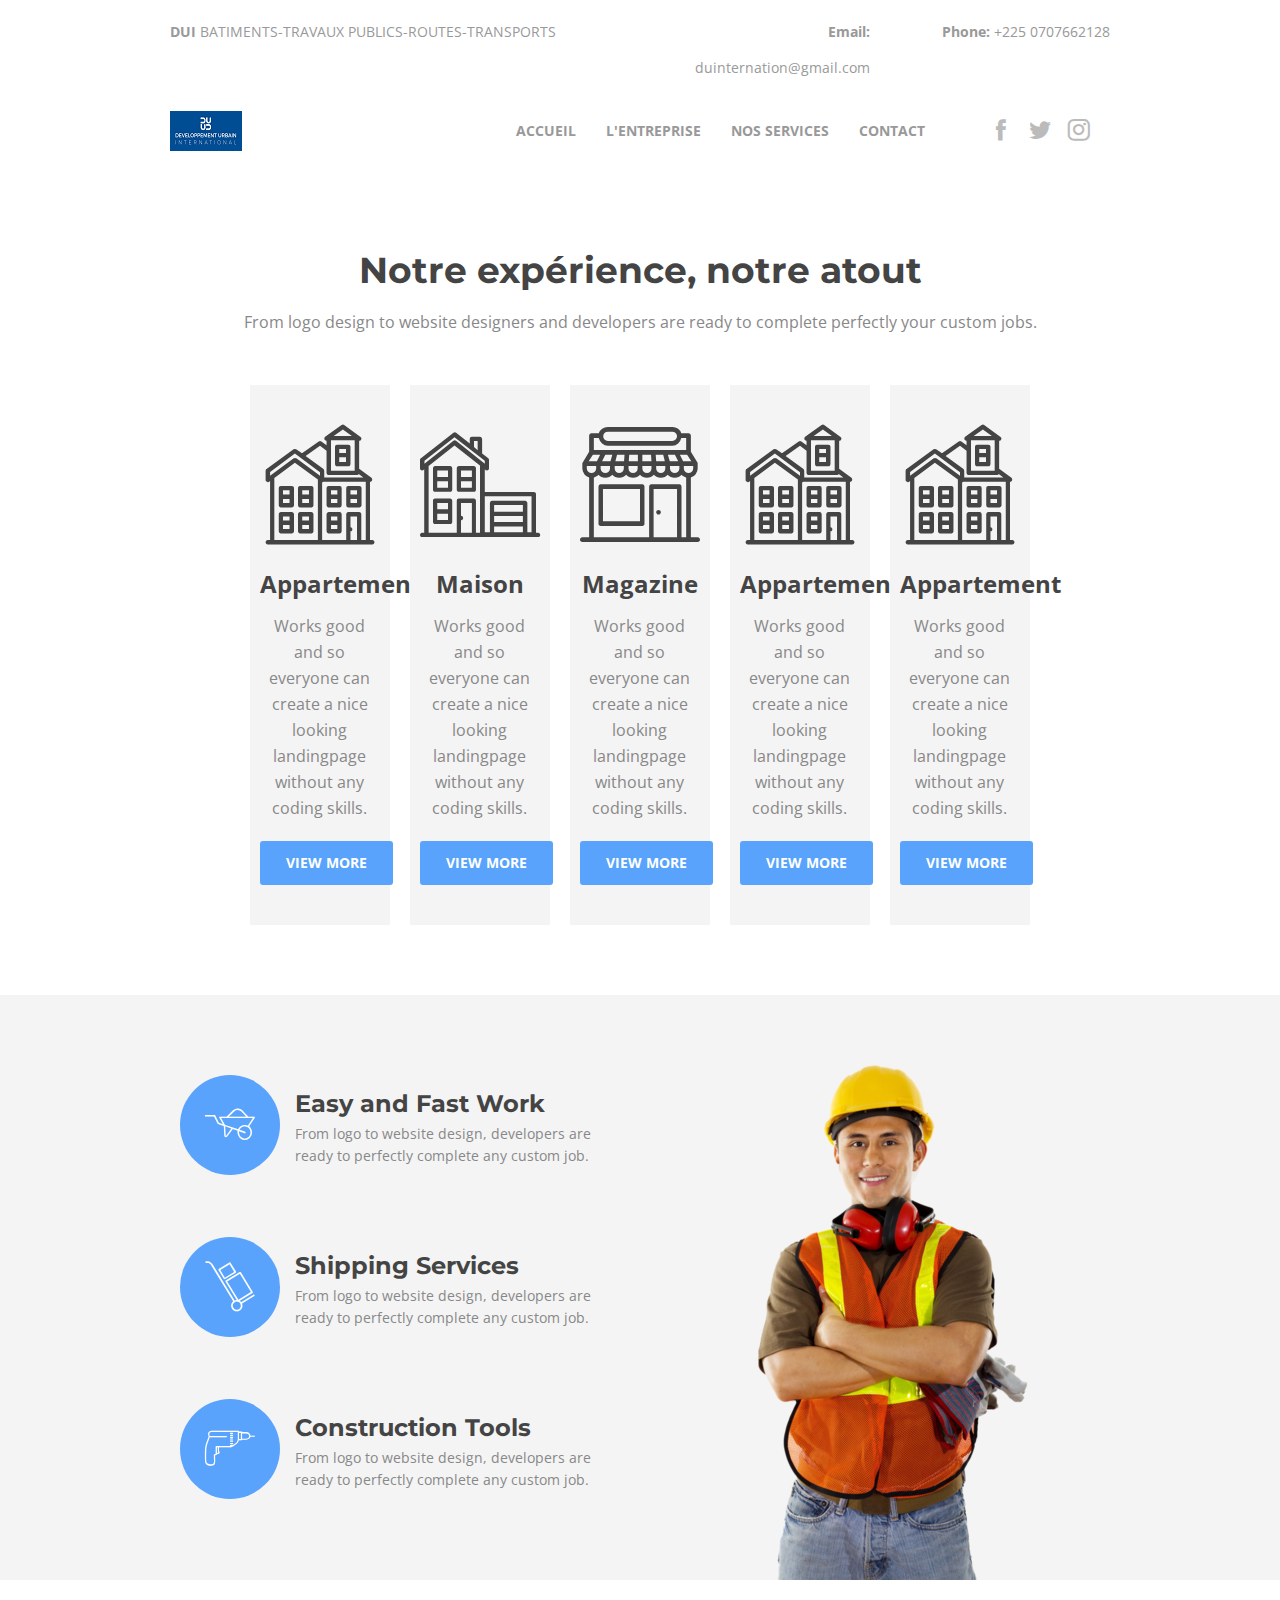
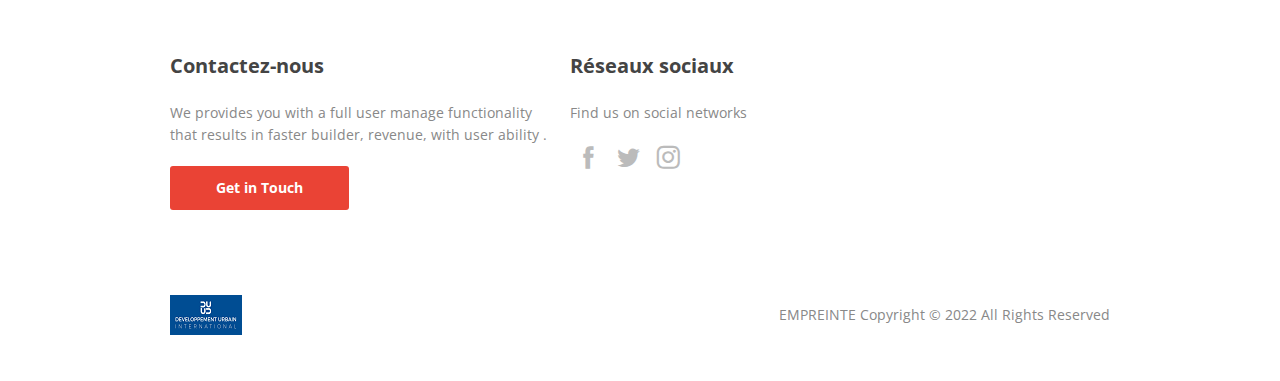
==== index.html @ e0baa81c "Update index.html" ====
<!DOCTYPE html>
<html lang="fr">

<meta http-equiv="content-type" content="text/html;charset=UTF-8" />
    <meta http-equiv="Content-Type" content="text/html; charset=utf-8">
    <meta name="viewport" content="width=device-width, initial-scale=1, maximum-scale=1">
    <link rel="shortcut icon" href="images/core/favicon.png">
    <!-- CSS dependencies -->
    <link rel="stylesheet" type="text/css" href="styles/css/bootstrap.css" />
    <link rel="stylesheet" type="text/css" href="styles/css/font-awesome.min.css" />
    <link rel="stylesheet" type="text/css" href="styles/css/jquery.fancybox.min.css" />
    <link rel="stylesheet" type="text/css" href="styles/css/pix_style.css" />
    <link rel="stylesheet" type="text/css" href="styles/css/main.css"/>
    <link rel="stylesheet" type="text/css" href="styles/css/font-style.css" />

    <!--[if IE]>
    <link rel="stylesheet" type="text/css" href="css/ie-fix.css" />
    <![endif]-->

    <link href="styles/css/css/animations.min.css" rel="stylesheet" type="text/css" media="all" />
    <title>DEVELOPPEMENT URBAIN INTERNATIONAL</title>
</head>
<body>
<div class="pix_section pix_nav_menu pix_scroll_header normal" data-scroll-bg="#fff">
  <div class="container">
   <div class="row">
    <div class="col-md-6 col-xs-12 pix-inner-col col-sm-3">
     <div class="pix-content">
      <div class="pix-header-item pix-lineheight-36 pix-gray">
       <span class="pix_edit_text">
        <strong>DUI</strong> BATIMENTS-TRAVAUX PUBLICS-ROUTES-TRANSPORTS
       </span>
      </div>
     </div>
    </div>
    <div class="col-md-3 col-xs-12 pix-inner-col col-sm-3">
     <div class="pix-content text-right">
      <div class="pix-header-item pix-lineheight-36 pix-gray">
       <span class="pix_edit_text">
        <strong>Email:</strong> duinternation@gmail.com
       </span>
      </div>
     </div>
    </div>
    <div class="col-md-3 col-xs-12 pix-inner-col col-sm-7">
     <div class="pix-content text-right">
      <div class="pix-header-item pix-lineheight-36 pix-gray">
       <span class="pix_edit_text">
        <strong>Phone:</strong> +225 0707662128
       </span>
      </div>
     </div>
    </div>
    <div class="col-md-12 col-xs-12 pix-inner-col col-sm-12"></div>
    <div class="col-md-10 col-xs-12 pix-inner-col col-sm-10">
     <div class="pix-content pix-padding-bottom-20">
      <nav class="navbar navbar-default pix-no-margin-bottom pix-navbar-default">
       <div class="container-fluid">
        <div class="navbar-header">
         <button type="button" class="navbar-toggle collapsed" data-toggle="collapse" data-target="#pix-navbar-collapse" aria-expanded="false">
          <span class="sr-only">Toggle navigation</span>
          <span class="icon-bar"></span>
          <span class="icon-bar"></span>
          <span class="icon-bar"></span>
         </button>
         <a class="navbar-brand logo-img logo-img-a pix-adjust-height" href="#"><img src="images/main/logo-dui.png" alt="" class="img-responsive pix-logo-img"></a>
        </div>
        <div class="collapse navbar-collapse" id="pix-navbar-collapse">
         <ul class="nav navbar-nav navbar-right media-middle pix-header-nav pix-adjust-height" id="pix-header-nav">
          <li class="dropdown"><a href="#" class="pix-gray">ACCUEIL</a>
          </li>
          <li class="dropdown"><a href="#" class="pix-gray">L'ENTREPRISE</a>
          </li>
          <li class="dropdown">
           <a href="#" class="dropdown-toggle pix-gray" data-toggle="dropdown">
            NOS SERVICES
           </a>
           <ul class="dropdown-menu dropdown-menu-left">
            <li><a href="#" class="null" data-toggle="null">CONSTRUCTION</a>
            </li>
            <li><a href="#" class="null" data-toggle="null">ENTRETIEN ET NETTOYAGE</a>
            </li>
            <li><a href="#" class="null" data-toggle="null">TRANSPORT</a>
            </li>
            <li><a href="#" class="null" data-toggle="null">MATERIEL BUREAUTIQUE</a>
            </li>
            <li><a href="#" class="null" data-toggle="null">EQUIPEMENT ET DIVERS</a>
            </li>
           </ul>
          </li>
          <li class="dropdown"><a href="#" class="pix-gray">CONTACT</a></li>
         </ul>
        </div>
       </div>
      </nav>
     </div>
    </div>
    <div class="col-md-2 col-xs-12 pix-inner-col col-sm-2">
     <div class="pix-content pix-adjust-height text-center">
      <div class="pix-header-item pix-padding-v-10">
       <a href="#" class="pix-link-icon">
        <i class="pixicon-facebook3 small-icon-25 pix-slight-white"></i>
       </a>
       <a href="#" class="pix-link-icon pix-padding-h-10">
        <i class="pixicon-twitter4 small-icon-25 pix-slight-white"></i>
       </a>
       <a href="#" class="pix-link-icon">
        <i class="pixicon-instagram4 small-icon-25 pix-slight-white"></i>
       </a>
      </div>
     </div>
    </div>
   </div>
  </div>
 </div>
 <!-- corps du site -->
 <!-- on peut réutiliser cette partie
 
 <div class="pix_section gray-bg pix-padding-v-50">
  <div class="container">
   <div class="row">
    <div class="col-md-3 col-xs-12">
     <div class="pix-content text-center pix-margin-v-30">
      <img src="images/clients/bigcommerce.png" alt="" class="img-responsive pix-inline-block">
     </div>
    </div>
    <div class="col-md-3 col-xs-12">
     <div class="pix-content text-center pix-margin-v-30">
      <img src="images/clients/foursquare.png" alt="" class="img-responsive pix-inline-block">
     </div>
    </div>
    <div class="col-md-3 col-xs-12">
     <div class="pix-content text-center pix-margin-v-30">
      <img src="images/clients/popsugar.png" alt="" class="img-responsive pix-inline-block">
     </div>
    </div>
    <div class="col-md-3 col-xs-12">
     <div class="pix-content text-center pix-margin-v-30">
      <img src="images/clients/surveymonkey.png" alt="" class="img-responsive pix-inline-block">
     </div>
    </div>
   </div>
  </div>
 </div>
-->
 <div class="pix_section pix-padding">
  <div class="container">
   <div class="row">
    <div class="col-md-12 col-xs-12">
     <div class="pix-content pix-padding-bottom-30">
      <h2 class="pix-black-gray-dark text-center pix-no-margin-top secondary-font">
       <span class="pix_edit_text"><strong>Notre expérience, notre atout</strong></span>
      </h2>
      <p class="pix-black-gray-light big-text text-center">
       <span class="pix_edit_text">From logo design to website designers and developers are ready to complete perfectly your custom jobs.</span>
      </p>
     </div>
    </div>
    <div class="col-md-1 col-xs-12 col-sm-4 column ui-droppable">
     
    </div>
    <div class="col-md-2 col-xs-12 col-sm-4 column ui-droppable">
     <div class="pix-content gray-bg pix-padding-v-40 pix-margin-v-10 pix-padding-h-10 text-center">
      <div class="pix-margin-bottom-20">
       <i class="pixicon-building128 big-icon pix-black-gray-dark big-icon-120"></i>
      </div>
      <h4 class="pix-black-gray-dark">
       <span class="pix_edit_text"><strong>Appartement</strong></span>
      </h4>
      <p class="pix-black-gray-light big-text pix-margin-bottom-20">
       <span class="pix_edit_text">Works good and so everyone can create a nice looking landingpage without any coding skills.</span>
      </p>
      <a href="#" class="btn btn-md blue-bg pix-white">
       <span class="pix_edit_text">
        <strong>VIEW MORE</strong>
       </span>
      </a>
     </div>
    </div>
    <div class="col-md-2 col-xs-12 col-sm-4 column ui-droppable">
     <div class="pix-content gray-bg pix-padding-v-40 pix-margin-v-10 pix-padding-h-10 text-center">
      <div class="pix-margin-bottom-20">
       <i class="pixicon-houses4 big-icon pix-black-gray-dark big-icon-120"></i>
      </div>
      <h4 class="pix-black-gray-dark">
       <span class="pix_edit_text"><strong>Maison</strong></span>
      </h4>
      <p class="pix-black-gray-light big-text pix-margin-bottom-20">
       <span class="pix_edit_text">Works good and so everyone can create a nice looking landingpage without any coding skills.</span>
      </p>
      <a href="#" class="btn btn-md blue-bg pix-white">
       <span class="pix_edit_text">
        <strong>VIEW MORE</strong>
       </span>
      </a>
     </div>
    </div>
    <div class="col-md-2 col-xs-12 col-sm-4 column ui-droppable">
     <div class="pix-content gray-bg pix-padding-v-40 pix-margin-v-10 pix-padding-h-10 text-center">
      <div class="pix-margin-bottom-20">
       <i class="pixicon-store1 big-icon pix-black-gray-dark big-icon-120"></i>
      </div>
      <h4 class="pix-black-gray-dark">
       <span class="pix_edit_text"><strong>Magazine</strong></span>
      </h4>
      <p class="pix-black-gray-light big-text pix-margin-bottom-20">
       <span class="pix_edit_text">Works good and so everyone can create a nice looking landingpage without any coding skills.</span>
      </p>
      <a href="#" class="btn btn-md blue-bg pix-white">
       <span class="pix_edit_text">
        <strong>VIEW MORE</strong>
       </span>
      </a>
     </div>
    </div>
    <div class="col-md-2 col-xs-12 col-sm-4 column ui-droppable">
     <div class="pix-content gray-bg pix-padding-v-40 pix-margin-v-10 pix-padding-h-10 text-center">
      <div class="pix-margin-bottom-20">
       <i class="pixicon-building128 big-icon pix-black-gray-dark big-icon-120"></i>
      </div>
      <h4 class="pix-black-gray-dark">
       <span class="pix_edit_text"><strong>Appartement</strong></span>
      </h4>
      <p class="pix-black-gray-light big-text pix-margin-bottom-20">
       <span class="pix_edit_text">Works good and so everyone can create a nice looking landingpage without any coding skills.</span>
      </p>
      <a href="#" class="btn btn-md blue-bg pix-white">
       <span class="pix_edit_text">
        <strong>VIEW MORE</strong>
       </span>
      </a>
     </div>
    </div>
    <div class="col-md-2 col-xs-12 col-sm-4 column ui-droppable">
     <div class="pix-content gray-bg pix-padding-v-40 pix-margin-v-10 pix-padding-h-10 text-center">
      <div class="pix-margin-bottom-20">
       <i class="pixicon-building128 big-icon pix-black-gray-dark big-icon-120"></i>
      </div>
      <h4 class="pix-black-gray-dark">
       <span class="pix_edit_text"><strong>Appartement</strong></span>
      </h4>
      <p class="pix-black-gray-light big-text pix-margin-bottom-20">
       <span class="pix_edit_text">Works good and so everyone can create a nice looking landingpage without any coding skills.</span>
      </p>
      <a href="#" class="btn btn-md blue-bg pix-white">
       <span class="pix_edit_text">
        <strong>VIEW MORE</strong>
       </span>
      </a>
     </div>
    </div>
   </div>
  </div>
 </div>

 <div class="pix_section pix-padding-top-60 gray-bg">
  <div class="container">
   <div class="row">
    <div class="col-md-6 col-xs-12">
     <div class="pix-content">
      <div class="pix_section inner_section">
       <div class="container">
        <div class="row">
         <div class="col-md-12 col-xs-12">
          <div class="pix-content pix-padding-v-10 pix-margin-v-10">
           <div class="media ic">
            <div class="media-left pix-icon-area text-center">
             <div class="pix-cirlce-5 blue-bg pix-margin-right-5">
              <i class="pixicon-barrow3 big-icon-50 pix-white"></i>
             </div>
            </div>
            <div class="media-body">
             <h4 class="pix-black-gray-dark secondary-font pix-no-margin-bottom">
              <span class="pix_edit_text"><strong>Easy and Fast Work</strong></span>
             </h4>
             <p class="pix-black-gray-light pix-margin-bottom-30">
              <span class="pix_edit_text">From logo to website design, developers are ready to perfectly complete  any custom job.</span>
             </p>
            </div>
           </div>
          </div>
         </div>
         <div class="col-md-12 col-xs-12">
          <div class="pix-content pix-padding-v-10 pix-margin-v-10">
           <div class="media ic">
            <div class="media-left pix-icon-area text-center">
             <div class="pix-cirlce-5 blue-bg pix-margin-right-5">
              <i class="pixicon-wheelbarrow big-icon-50 pix-white"></i>
             </div>
            </div>
            <div class="media-body">
             <h4 class="pix-black-gray-dark secondary-font pix-no-margin-bottom">
              <span class="pix_edit_text"><strong>Shipping Services</strong></span>
             </h4>
             <p class="pix-black-gray-light pix-margin-bottom-30">
              <span class="pix_edit_text">From logo to website design, developers are ready to perfectly complete  any custom job.</span>
             </p>
            </div>
           </div>
          </div>
         </div>
         <div class="col-md-12 col-xs-12">
          <div class="pix-content pix-padding-v-10 pix-margin-v-10">
           <div class="media ic">
            <div class="media-left pix-icon-area text-center">
             <div class="pix-cirlce-5 blue-bg pix-margin-right-5">
              <i class="pixicon-machine big-icon-50 pix-white"></i>
             </div>
            </div>
            <div class="media-body">
             <h4 class="pix-black-gray-dark secondary-font pix-no-margin-bottom">
              <span class="pix_edit_text"><strong>Construction Tools</strong></span>
             </h4>
             <p class="pix-black-gray-light pix-margin-bottom-30">
              <span class="pix_edit_text">From logo to website design, developers are ready to perfectly complete  any custom job.</span>
             </p>
            </div>
           </div>
          </div>
         </div>
        </div>
       </div>
      </div>
     </div>
    </div>
    <div class="col-md-6 col-xs-12 text-center">
     <img src="images/construction/worker.png" alt="" class="img-responsive pix-inline-block">
    </div>
   </div>
  </div>
 </div>

<!-- pieds de page -->
 <div class="pix_section pix-padding-bottom-10 pix-padding-top-60">
  <div class="container">
   <div class="row">
    <div class="col-md-5 col-xs-12">
     <h5 class="pix-black-gray-dark"><span class="pix_edit_text"><strong>Contactez-nous</strong></span></h5>
     <div class="pix-padding-v-10">
      <p class="pix-black-gray-light">
       <span class="pix_edit_text">
        We provides you with a full user manage functionality that results in faster builder, revenue, with user ability .
       </span>
      </p>
     </div>
     <div class="pix-padding-bottom-20">
      <a href="#" class="btn red-bg btn-md wide pix-white small-text"><span class="pix_edit_text"><strong>Get in Touch</strong></span></a>
     </div>
    </div>
    <div class="col-md-3 col-xs-12">
     <h5 class="pix-black-gray-dark"><span class="pix_edit_text"><strong>Réseaux sociaux</strong></span></h5>
     <div class="pix-padding-v-10">
      <p class="pix-black-gray-light">
       <span class="pix_edit_text">
        Find us on social networks
       </span>
      </p>
     </div>
     <div class="pix-padding-bottom-20">
      <a href="#" class="small-social">
       <i class="pixicon-facebook3 big-icon-50 pix-slight-white"></i>
      </a>
      <a href="#" class="small-social">
       <i class="pixicon-twitter4 big-icon-50 pix-slight-white"></i>
      </a>
      <a href="#" class="small-social">
       <i class="pixicon-instagram4 big-icon-50 pix-slight-white"></i>
      </a>
     </div>
    </div>
    <div class="col-md-4 col-sm-6">
     <div class="pix-content">
      <div class="embed-responsive embed-responsive-4by3">
       <iframe src="https://www.google.com/maps/embed?pb=!1m10!1m8!1m3!1d89083.20802621171!2d4.844302!3d45.754148!3m2!1i1024!2i768!4f13.1!5e0!3m2!1sen!2sus!4v1498852308813" width="940" height="350"></iframe>
      </div>
     </div>
    </div>
    <div class="col-md-7 col-xs-12">
     <div class="pix-padding-v-30">
      <a class="pix-inline-block" href="#"><img src="images/main/logo-dui.png" alt="" class="img-responsive"></a>
     </div>
    </div>
    <div class="col-md-5 col-xs-12">
     <div class="pix-padding-v-40 text-right">
      <span class="pix-black-gray-light"><span class="pix_edit_text">EMPREINTE Copyright © 2022 All Rights Reserved</span></span>
     </div>
    </div>
    <div class="col-md-12 col-xs-12">
    </div>
   </div>
  </div>
 </div>
 

<!-- pied de page -->
<!-- Javascript -->
<script src="scripts/js/jquery-1.11.2.js"></script>
<script src="scripts/js/jquery-ui.js"></script>
<script src="scripts/js/bootstrap.js"></script>
<script src="scripts/js/velocity.min.js"></script>
<script src="scripts/js/velocity.ui.min.js"></script>
<script src="scripts/js/appear.min.js" type="text/javascript"></script>
<script src="scripts/js/animations.min.js" type="text/javascript"></script>
<!--<script src="--><!--items/1/js/scroll.js" type="text/javascript"></script>-->
<script src="scripts/js/pluginsf700.js?v=1.0.1"></script>
<script src="scripts/js/jquery.fancybox.min.js"></script>
<script src="scripts/js_demo/custom-demo0ff5.js?v=1.0.2"></script>

</body>

</html>
---- styles/css/pix_style.css ----
@import url(https://fonts.googleapis.com/css?family=Open+Sans);

/* Icon box */
	.icon_box { position: relative; padding: 10px 10px;margin-bottom: 15px; }
	.icon_box:hover { cursor: default;}
	.icon_box_bg {border-radius: 2px;
		background-color: #f6f6f6;
		background-color: rgba(0,0,0, 0.05);
		box-shadow: 2.121px 2.121px 0px 0px rgba( 0, 0, 0, 0.1 );
		border-radius: 4px !important;overflow: hidden;
		-webkit-transition: all 0.4s linear;
		-moz-transition: all 0.4s linear;
		-ms-transition: all 0.4s linear;
		-o-transition: all 0.4s linear;}
	.dark .icon_box_bg { background-color: rgba(255,255,255, 0.1); }
	.icon_box_bg:hover {background: #333333;}
	.icon_box_bg:hover *,.icon_box_bg:hover .desc_wrapper .desc,.icon_box_bg:hover .desc_wrapper h5,.icon_box_bg:hover .icon_wrapper i{color: #fff;}
	.icon_box.has_border:after { content: ""; display: block; width: 0px; height: 100%; border-width: 0 1px 0 0; border-style: solid; position: absolute; right: -2.4%; top: 0;  }
	.icon_box a { display: block; }
	.icon_box a:hover { text-decoration: none; }
	.icon_box .icon_wrapper { width: 100%; height: 110px; text-align: center; line-height: 110px; font-size: 90px; position: relative; overflow: hidden; margin: 0 auto 15px; display: block; }
	.icon_box .icon_wrapper i { z-index: 2; position: relative; color: #dddddd;}
	.dark .icon_box .icon_wrapper i { color: rgba(255,255,255,.6);}	
	.dark .icon_box_bg:hover i { color: #fff; }

	//.icon_box .icon_wrapper { background-color: #fff; -webkit-box-shadow:inset 0 0 7px 0 rgba(0,0,0,.08); box-shadow:inset 0 0 7px 0 rgba(0,0,0,.08); }
	.icon_box .image_wrapper { text-align: center; margin: 0px 10px;margin-bottom: 15px;border-radius: 3px; }
	.icon_box .image_wrapper img { border-radius: 3px;margin: auto; }
	.icon_box .desc_wrapper { text-align: center; }
	.icon_box .desc_wrapper h5 { font-weight: bold;color: #9aa1a9;margin-bottom: 20px;}
	.icon_box .desc_wrapper .desc{ position: relative;top: -10px;color: #9aa1a9;}



	.test1 { background: url(../images/bg.html) fixed;background-color: rgb(67,50,86);padding: 50px; }

	#editor, #pix_section_source { 
        //position: absolute;
        height: 100%;
        top: 0;
        right: 0;
        bottom: 0;
        left: 0;
    }
    #pix_section_img_div {
    	background: rgba(0,0,0,0.1);
    	padding: 5px;
    	//border-radius: 4px;
        border-bottom: 1px solid #333;
    	display: inline-block;
    	position: relative;
    }
    #pix_section_img_div .row {
    	padding-bottom: 5px;
    }
    #pix_section_img_div .media-left {
        width: 40%;
    }
    #pix_section_img_div input {
    	background: transparent;
    	border: 0px;
    	outline: none;
    	box-shadow: 0px !important;
    	width: 100%;
    	padding: 0px !important;
    	margin: 0px;
    	box-sizing:border-box;

    }
    #pix_section_img {
    	max-width: 100%;
    	height: auto;
    }




    /* Right Sidebar */
    #right_sidebar .right_inner {
        
    }
    .pix_right_header {
        margin: 10px 0;
    }
    .pix_right_header .title {
        font-family: 'Open Sans', sans-serif;
        margin-bottom: 5px;
        font-size: 15px;
    }
    #right_sidebar .nav-tabs {
        border: 2px solid #eee;
        border-radius: 4px;
        display: inline-block;
        
    }

    #right_sidebar .nav-tabs li {
        background: transparent;
        margin: 0px;
        -webkit-transition: all 0.2s linear;
        -moz-transition: all 0.2s linear;
        -ms-transition: all 0.2s linear;
        -o-transition: all 0.2s linear;
    }
    #right_sidebar .nav-tabs li.active {
        background: #eee;
        box-shadow: none !important;
        border: 0px;
    }
    #right_sidebar .nav-tabs li a {
        background: transparent;
        box-shadow: none !important;
        border: 0px;
        padding: 6px 20px;
        border-right: 2px solid #eee;
        border-radius: 0px;
        font-weight: bold;
        color: #eee;
        text-decoration: none;
        font-size: 12px;
        margin: 0px;
        font-family: 'Open Sans', sans-serif;
        letter-spacing: 1px;
    }
    #right_sidebar .nav-tabs li:last-child a {border-right: 0px;}
    #right_sidebar .nav-tabs li.active a {
        color: #444;
    }
    #right_sidebar label {
        font-family: 'Open Sans', sans-serif;   
        font-size: 13px;
        font-weight: normal;
    }


    .pix_form_preview {
        display: inline-block;
    }
    /* Gallery */
    #pix_gallery_div .thumbnail {
        border: 0px;
    }
    #pix_gallery_div .thumbnail {
        width: 100%;
        height: 100%;
        display: inline-block;
        position: relative;
        border: 2px solid #ddd;
    }
    #pix_gallery_div .thumbnail.clicked {
        border: 2px solid #333 !important;   
    }








    body.modal-open {
    overflow-y: auto;
    padding-right: 0px !important
}
.modal.in {
  margin: 0px !important;
  padding: 0px !important;
  right: 0px !important
}
.modal-content {
  border: none;
  border-radius: 2px;
      box-shadow: 0 16px 28px 0 rgba(0,0,0,0.22),0 25px 55px 0 rgba(0,0,0,0.21);
}
.modal-header{
  border-bottom: 0;
  padding-top: 15px;
  padding-right: 26px;
  padding-left: 26px;
  padding-bottom: 0px;
}
.modal-title {
  font-size: 34px;
}
.modal-body{
  border-bottom: 0;
  padding-top: 5px;
  padding-right: 26px;
  padding-left: 26px;
  padding-bottom: 10px;
  font-size: 15px;
}
.modal-footer {
  border-top:0;
  padding-top: 0px;
  padding-right:26px;
  padding-bottom:26px;
  padding-left:26px;
}
/*.btn-default,.btn-primary {
    border: none;
    border-radius: 2px;
    display: inline-block;
    color: #424242;
    background-color: #FFF;
    text-align: center;
    height: 36px;
    line-height: 36px;
    outline: 0;
    padding: 0 2rem; 
    vertical-align: middle;
    -webkit-tap-highlight-color: transparent;
    box-shadow: 0 2px 5px 0 rgba(0,0,0,0.16),0 2px 10px 0 rgba(0,0,0,0.12);
    letter-spacing: .5px;
    transition: .2s ease-out;
}
.btn-default:hover{
  background-color: #FFF;
  box-shadow: 0 5px 11px 0 rgba(0,0,0,0.18),0 4px 15px 0 rgba(0,0,0,0.15);
}
.btn-primary {
  color: #FFF;
  background-color: #2980B9;
}
.btn-primary:hover{
  background-color: #2980B9;
  box-shadow: 0 5px 11px 0 rgba(0,0,0,0.18),0 4px 15px 0 rgba(0,0,0,0.15);
}*/
---- styles/css/main.css ----
/*
*   PixFort
*   MegaPack
*   18/02/2019
* 
*/

@import url(https://fonts.googleapis.com/css?family=Open+Sans:400,700);
@import url(https://fonts.googleapis.com/css?family=Montserrat:400,700);
@import url(https://fonts.googleapis.com/css?family=Roboto:400,700);

/* Base */

    html {
        height: 100vh; /* set viewport constraint */
        min-height: 100%; /* enforce height */
    }

    body { font-family: 'Open Sans',sans-serif !important;
        /* Support for all WebKit browsers. */
        -webkit-font-smoothing: antialiased;
        /* Support for Safari and Chrome. */
        text-rendering: optimizeLegibility;

        /* Support for Firefox. */
        -moz-osx-font-smoothing: grayscale;

        /* Support for IE. */
        font-feature-settings: 'liga';
        -webkit-text-size-adjust: 100%;
    }

    body, html {
        overflow-x: hidden;
    }

    .secondary-font { font-family: 'Montserrat', sans-serif; }
    a:hover, a:focus { text-decoration: none; }
    .pix-full-width { width:100%; }

    /* Typography */
    h1 { font-size: 48px;line-height: 77px; }
    h2 { font-size: 36px;line-height: 58px; }
    h3 { font-size: 28px;line-height: 45px; }
    h4 { font-size: 24px;line-height: 38px; }
    h5 { font-size: 20px;line-height: 32px; }
    h6 { font-size: 16px;line-height: 26px; }
    p { font-size: 14px;line-height: 22px; }

    .pix-inline-block { display: inline-block; }
    .big-text-60 { font-size: 60px;line-height: 86px; }
    .big-text-24 { font-size: 24px;line-height: 38px; }
    .big-text-20 { font-size: 20px;line-height: 32px; }
    .big-text { font-size: 16px;line-height: 26px; }
    .small-text { font-size: 14px; }
    .extra-small-text { font-size: 12px; }

    .pix-sm-lineheight { line-height: 58px; }
    .pix-xm-lineheight { line-height: 56px; }
    .pix-lineheight-24 { line-height: 24px; }
    .pix-lineheight-32 { line-height: 32px; }
    .pix-lineheight-36 { line-height: 36px !important; }


    .small-icon-25 { font-size: 25px;line-height: 25px }
    .small-icon-30 { font-size: 32px;line-height: 32px }
    .small-icon-36 { font-size: 36px;line-height: 36px }
    .small-icon-40 { font-size: 40px;line-height: 40px }
    .big-icon-50 { font-size: 50px;line-height: 50px; }
    .big-icon-55 { font-size: 55px; }
    .big-icon-65 { font-size: 65px;line-height: 65px; }
    .big-icon-60 { font-size: 60px;line-height: 60px; }
    .big-icon { font-size: 70px; }
    .big-icon-80 { font-size: 80px;line-height: 80px; }
    .big-icon-90 { font-size: 90px;line-height: 90px; }
    .big-icon-100 { font-size: 100px;line-height: 100px; }
    .big-icon-120 { font-size: 120px;line-height: 120px; }
    .big-icon-140 { font-size: 140px;line-height: 140px; }

    .pix-bold { font-weight: 700; }

    .pix-icon-big { font-size: 40px; }

    .big-line-height { line-height: 50px; }

    .pix-max-width-120 { max-width: 120px; }
    .pix-max-width-220 { max-width: 120px; }
    .pix-xxs-width-text { max-width: 270px;display: inline-block; }
    .pix-xs-width-text { max-width: 520px;display: inline-block; }
    .pix-small2-width-text { max-width: 580px;display: inline-block; }
    .pix-small-width-text { max-width: 700px;display: inline-block; }
    .pix-md-width-text { max-width: 750px;display: inline-block; }

    .pix-fixed-width { max-width: 100%;width: 700px; }
    .pix-fixed-width-580 { max-width: 100%;width: 580px; }
    .pix-fixed-width-480 { max-width: 100%;width: 480px; }
    .pix-fixed-width-380 { max-width: 100%;width: 380px; }

    /*  Colors  */
    .light-black-bg { background: #222; }
    .gray-dark-bg { background: #444; }
    .gray-bg { background: #f4f4f4; }
    .gray-2-bg { background: #eee; }
    .gray-3-bg { background: #ddd; }
    .gray-4-bg { background: #aaa; }
    .gray-5-bg { background: #888; }
    .gray-6-bg { background: #666; }
    .white-bg { background: #fff;  }
    .orange-bg { background: #f7941d; }
    .blue-bg { background: #59a3fc; }
    .purple-bg { background: #9000F0; }
    .green-blue-bg { background: #00a78e; }
    .green-yellow-bg { background: #d0e100; }
    .green-gray { background: #556d6a; }
    .brown-bg { background: #84754e; }
    .green-bg { background: #82b541; }
    .blue-neon-bg { background: #009cde }
    .blue-neon-2-bg { background: #aae6ff }
    .green-neon-bg { background: #74FF00 }
    .red-bg { background: #ea4335; }
    .rose-bg { background: #ff0f50; }
    .yellow-bg { background: #fdbd10; }
    .dark-green-bg { background: #237f52; }
    .navy-blue-bg { background: #363f48; }
    .navy-blue-2-bg { background: #818e9b; }
    .light-green-bg { background: #00c853; }
    .light-blue-bg { background: #f2f6fa; }
    .dark-yellow-bg { background: #FBB034; }
    .green-neon-bg { background: #04e08a; }
    .dark-blue-bg { background: #1274e7; }
    .dark-red-bg { background: #ff7243; }

    .pix-black { color: #000; }
    .pix-dark-black { color: #222; }
    .pix-light-black { color: #333; }
    .pix-black-gray-dark { color: #444; }
    .pix-black-gray { color: #666; }
    .pix-black-gray-light { color: #888; }

    .pix-white { color: #fff; }
    .pix-light-white { color: #ddd; }
    .pix-slight-white { color: #bbb; }
    .pix-gray { color: #999; }
    .pix-light-gray { color: #aaa; }

    .pix-orange { color: #f7941d; }
    .pix-orange-2 { color: #ffdfb8; }
    .pix-blue { color: #59a3fc; }
    .pix-purple { color: #9000F0; }
    .pix-green-blue { color: #00a78e; }
    .pix-green-blue-2 { color: #71dece; }
    .pix-green-yellow { color: #d0e100; }
    .pix-green-yellow-2 { color: #939e04; }
    .pix-green-gray { color: #556d6a; }
    .pix-green-gray-2 { color: #96B3B0; }
    .pix-brown { color: #84754e; }
    .pix-brown-2 { color: #cbbc94; }
    .pix-green-neon { color: #74FF00 }
    .pix-green { color: #82b541; }
    .pix-green-2 { color: #bee38e; }
    .pix-green-light { color: #00c853; }
    .pix-green-light-2 { color: #9DFAC3; }
    .pix-blue-neon { color: #009cde; }
    .pix-blue-neon-2 { color: #aae6ff; }
    .pix-blue-light { color: #f2f6fa; }
    .pix-blue-light-2 { color: #889DB2; }
    .pix-red { color: #ea4335; }
    .pix-rose { color: #ff0f50; }
    .pix-yellow { color: #fdbd10; }
    .pix-yellow-2 { color: #b3870d; }
    .pix-yellow-dark { color: #FBB034; }
    .pix-yellow-dark-2 { color: #F9E1BB; }
    .pix-dark-green { color: #237f52; }
    .pix-dark-green-2 { color: #57cd93; }
    .pix-navy-blue { color: #363F48; }
    .pix-navy-blue-2 { color: #818e9b; }
    .pix-navy-blue-3 { color: #dde4ea; }
    .pix-green-neon { color: #00ffa8; }
    .pix-green-neon-2 { color: #119780; }
    .pix-dark-blue { color: #1274e7; }
    .pix-dark-blue-2 { color: #bdd9fa; }
    .pix-dark-red { color: #ff7243; }

    .pix-facebook-color { color: #3b5998; }
    .pix-google-plus-color { color: #dd4b39; }
    .pix-twitter-color { color: #1da1f2; }

    .pix-border-gray { border-color: #bbb; }
    .pix-border-green-neon { border-color: #74FF00 }

    .pix-black-transparent-15 { background: rgba(0,0,0,0.15); }
    .pix-black-transparent-20 { background: rgba(0,0,0,0.2); }
    .pix-black-transparent-30 { background: rgba(0,0,0,0.3); }
    .pix-black-transparent-40 { background: rgba(0,0,0,0.4); }
    .pix-black-transparent-50 { background: rgba(0,0,0,0.5); }

    /* line Buttons Color */
    .pix-white-line, .pix-white-line:hover, .pix-white-line:focus { border-color: #fff;color: #fff; }
    .pix-purple-line, .pix-purple-line:hover { border-color: #9000F0;color: #9000F0; }
    .pix-orange-line, .pix-orange-line:hover { border-color: #f7941d;color: #f7941d; }
    .pix-yellow-line, .pix-yellow-line:hover { border-color: #FDBD10;color: #FDBD10; }
    .pix-green-line, .pix-green-line:hover { border-color: #82B541;color: #82B541; }

    /* Padding */
    .pix-padding { padding: 60px 0; }
    .pix-padding-20 { padding: 20px; }
    .pix-padding-v-5 { padding-top: 5px;padding-bottom: 5px; }
    .pix-padding-v-9 { padding-top: 9px;padding-bottom: 9px; }
    .pix-padding-v-10 { padding-top: 10px;padding-bottom: 10px; }
    .pix-padding-v-20 { padding-top: 20px;padding-bottom: 20px; }
    .pix-padding-v-30 { padding-top: 30px;padding-bottom: 30px; }
    .pix-padding-v-35 { padding-top: 35px;padding-bottom: 35px; }
    .pix-padding-v-40 { padding-top: 40px;padding-bottom: 40px; }
    .pix-padding-v-50 { padding-top: 50px;padding-bottom: 50px; }
    .pix-padding-v-65 { padding-top: 65px;padding-bottom: 65px; }
    .pix-padding-v-75 { padding-top: 75px;padding-bottom: 75px; }
    .pix-padding-v-85 { padding-top: 85px;padding-bottom: 85px; }
    .pix-padding-v-100 { padding-top: 100px;padding-bottom: 100px; }
    .pix-padding-v-120 { padding-top: 120px;padding-bottom: 120px; }
    .pix-padding-v-130 { padding-top: 130px;padding-bottom: 130px; }
    .pix-padding-v-150 { padding-top: 150px;padding-bottom: 150px; }
    .pix-padding-v-200 { padding-top: 200px;padding-bottom: 200px; }
    .pix-padding-h-5 { padding-left: 5px;padding-right: 5px; }
    .pix-padding-h-10 { padding-left: 10px;padding-right: 10px; }
    .pix-padding-h-20 { padding-left: 20px;padding-right: 20px; }
    .pix-padding-h-30 { padding-left: 30px;padding-right: 30px; }
    .pix-padding-h-90 { padding-left: 90px;padding-right: 90px; }
    .pix-padding-top-10 { padding-top: 10px; }
    .pix-padding-top-15 { padding-top: 15px; }
    .pix-padding-top-20 { padding-top: 20px; }
    .pix-padding-top-30 { padding-top: 30px; }
    .pix-padding-top-40 { padding-top: 40px; }
    .pix-padding-top-50 { padding-top: 50px; }
    .pix-padding-top-60 { padding-top: 60px; }
    .pix-padding-top-80 { padding-top: 80px; }
    .pix-padding-top-100 { padding-top: 100px; }
    .pix-padding-top-120 { padding-top: 120px; }
    .pix-padding-top-150 { padding-top: 150px; }
    .pix-padding-bottom-10 { padding-bottom: 10px; }
    .pix-padding-bottom-15 { padding-bottom: 15px; }
    .pix-padding-bottom-20 { padding-bottom: 20px; }
    .pix-padding-bottom-25 { padding-bottom: 25px; }
    .pix-padding-bottom-30 { padding-bottom: 30px; }
    .pix-padding-bottom-40 { padding-bottom: 40px; }
    .pix-padding-bottom-60 { padding-bottom: 60px; }
    .pix-padding-bottom-80 { padding-bottom: 80px; }
    .pix-padding-right-20 { padding-right: 20px; }
    .pix-padding-left-10 { padding-left: 10px; }
    .pix-padding-left-5 { padding-left: 5px; }
    .pix-no-h-padding { padding-left: 0px;padding-right: 0px; }

    .pix-no-padding { padding: 0px; }

    /* Margin */
    .pix-margin-v-10 { margin: 10px 0; }
    .pix-margin-v-20 { margin: 20px 0; }
    .pix-margin-v-30 { margin: 30px 0; }
    .pix-margin-v-40 { margin-top: 40px;margin-bottom: 40px; }
    .pix-margin-v-50 { margin: 50px 0; }
    .pix-margin-v-80 { margin: 80px 0; }
    .pix-margin-v-90 { margin: 90px 0; }
    .pix-margin-v-100 { margin: 100px 0; }
    .pix-margin-h-10 { margin-left: 10px;margin-right: 10px; }
    .pix-margin-h-20 { margin-left: 20px;margin-right: 20px; }
    .pix-margin-h-40 { margin-left: 40px;margin-right: 40px; }
    .pix-margin-top-5 { margin-top: 5px; }
    .pix-margin-top-10 { margin-top: 10px; }
    .pix-margin-top-20 { margin-top: 20px; }
    .pix-margin-top-30 { margin-top: 30px; }
    .pix-margin-top-40 { margin-top: 40px; }
    .pix-margin-top-50 { margin-top: 50px; }
    .pix-margin-top-60 { margin-top: 60px; }
    .pix-margin-top-80 { margin-top: 80px; }
    .pix-margin-top-100 { margin-top: 100px; }
    .pix-margin-bottom-10 { margin-bottom: 10px; }
    .pix-margin-bottom-15 { margin-bottom: 15px; }
    .pix-margin-bottom-20 { margin-bottom: 20px; }
    .pix-margin-bottom-22 { margin-bottom: 22px; }
    .pix-margin-bottom-30 { margin-bottom: 30px; }
    .pix-margin-bottom-50 { margin-bottom: 50px; }

    .pix-margin-right-5 { margin-right: 5px; }
    .pix-margin-right-10 { margin-right: 10px; }
    .pix-margin-right-20 { margin-right: 20px; }

    .pix-no-margin { margin: 0px; }
    .pix-no-margin-top { margin-top: 0px; }
    .pix-no-margin-bottom { margin-bottom: 0px; }
    .pix-no-h-margin { margin-left: 0px;margin-right: 0px; }


    /* Negative margin */
    .pix-margin-fix-top { position: relative;top: -3px;}

    /*  shadow  */
    .pix-shadow-20 { box-shadow: 0 2px 4px 0px rgba(0,0,0,0.08); }

    /* Shapes */
    .pix-cirlce { border-radius: 100%;padding: 20px;display: inline-block;position: relative; }
    .pix-circle-img { border-radius: 100%; }
    .pix-cirlce-2 { border-radius: 100%;padding: 20px;display: inline-block;position: relative;border:2px solid #ddd;min-width: 90px;text-align: center; }
    .pix-cirlce-3 { border-radius: 100%;padding: 4px;display: inline-block;position: relative;border:2px solid #74FF00;min-width: 40px;text-align: center; }
    .pix-cirlce-3 i { position: relative;top: 2px; }
    .pix-cirlce-4 { border-radius: 100%;padding: 40px;display: inline-block;position: relative;border: 3px solid #eee;min-width: 40px;text-align: center;line-height: 0px;max-width: 100% !important;height: auto;min-height: 180px;min-width: 180px; }
    .pix-cirlce-4 i { position: relative;top: 8px; }
    .pix-cirlce-5 { border-radius: 100%;padding: 20px;display: inline-block;position: relative;min-width: 100px;text-align: center;line-height: 0;min-width: 100px;min-height: 100px; }
    .pix-cirlce-5 i { position: relative;top: 4px; }
    .pix-cirlce-6 { border-radius: 100%;padding: 20px;display: inline-block;position: relative;text-align: center;line-height: 0;min-width: 150px;min-height: 150px; }
    .pix-cirlce-6 i { position: relative;top: 20px; }
    .pix-cirlce-6 h1 { position: relative;top: -5px; }
    .pix-cirlce-7 { border-radius: 100%;padding: 20px;border: 2px solid #eee;display: inline-block;position: relative;text-align: center;line-height: 0;min-width: 120px;min-height: 120px; }
    .pix-cirlce-7 i { position: relative;top: 5px; }



    .pix-round-shape { width: 75px;height: 75px;border-radius: 50%;overflow: hidden;display: inline-block;text-align: center;position: relative;}
    .pix-round-shape img { position: absolute;height: 100%;width: auto;max-width: inherit;left: 50%;top: 50%;-webkit-transform: translateY(-50%) translateX(-50%);display: block; }
    .pix-round-shape-200 {position: relative;border-radius: 50%;width: 200px;height: 200px;display: inline-block;overflow: hidden;}
    .pix-round-shape-200 img {position: absolute;display: block;height: 100%;width: auto;max-width: inherit;left: 50%;top: 50%;-webkit-transform: translateY(-50%) translateX(-50%);}
    .pix-round-shape-180 {position: relative;border-radius: 50%;width: 180px;height: 180px;display: inline-block;overflow: hidden;}
    .pix-round-shape-180 img {position: absolute;display: block;height: 100%;width: auto;max-width: inherit;left: 50%;top: 50%;-webkit-transform: translateY(-50%) translateX(-50%);}
    .pix-round-shape-150 {position: relative;border-radius: 50%;width: 150px;height: 150px;display: inline-block;overflow: hidden;}
    .pix-round-shape-150 img {position: absolute;display: block;height: 100%;width: auto;max-width: inherit;left: 50%;top: 50%;-webkit-transform: translateY(-50%) translateX(-50%);}
    .pix-round-shape-140 {position: relative;border-radius: 50%;width: 140px;height: 140px;display: inline-block;overflow: hidden;}
    .pix-round-shape-140 img {position: absolute;display: block;height: 100%;width: auto;max-width: inherit;left: 50%;top: 50%;-webkit-transform: translateY(-50%) translateX(-50%);}
    .pix-round-shape-120 {position: relative;border-radius: 50%;width: 120px;height: 120px;display: inline-block;overflow: hidden;}
    .pix-round-shape-120 img {position: absolute;display: block;height: 100%;width: auto;max-width: inherit;left: 50%;top: 50%;-webkit-transform: translateY(-50%) translateX(-50%);}
    .pix-round-shape-80 {position: relative;border-radius: 50%;width: 80px;height: 80px;display: inline-block;overflow: hidden;}
    .pix-round-shape-80 img {position: absolute;display: block;height: 100%;width: auto;max-width: inherit;left: 50%;top: 50%;-webkit-transform: translateY(-50%) translateX(-50%);}
    .pix-round-shape-60 {position: relative;border-radius: 50%;width: 60px;height: 60px;display: inline-block;overflow: hidden;}
    .pix-round-shape-60 img {position: absolute;display: block;height: 100%;width: auto;max-width: inherit;left: 50%;top: 50%;-webkit-transform: translateY(-50%) translateX(-50%);}

    .pix-round-3 { border-radius: 50%;width: 50px;position: absolute;display: block; }

    .pix-cover-shape-300 {position: relative;width: 100%;height: 300px;display: inline-block;overflow: hidden;border-radius: 3px;}
    .pix-cover-shape-220 {position: relative;width: 100%;height: 220px;display: inline-block;overflow: hidden;}
    .pix-cover-shape-180 {position: relative;width: 100%;height: 180px;display: inline-block;overflow: hidden;border-radius: 3px;top:0;left:0;}
    .pix-cover-shape-180.no-radius {border-radius: 0px;}
    .pix-cover-shape-150 {position: relative;width: 100%;height: 150px;display: inline-block;overflow: hidden;border-radius: 3px;}

    .pix-cover-shape-300 img, .pix-cover-shape-180 img, .pix-cover-shape-150 img {position: absolute;display: block;min-height: 100%;width: auto;max-width: inherit;left: 50%;top: 50%;-webkit-transform: translateY(-50%) translateX(-50%);transform: translateY(-50%) translateX(-50%);-ms-transform: translateY(-50%) translateX(-50%);width: 100%;}
    .pix-cover-shape-220 img {position: absolute;display: block;min-height: 100%;width: auto;max-width: inherit;left: 50%;top: 50%;-webkit-transform: translateY(-50%) translateX(-50%);height: 100%;}

    .pix-media-img-220 img { max-width: 220px;position: relative;}
    .pix-media-shape-220 {width:100%;position: relative;display: inline-block;overflow: hidden;border-radius: 3px; }
    .pix-media-shape-220 img {height: auto;border-radius: 3px;max-width: 220px;width: auto;}

    .pix-shadow-down { box-shadow: 0 1px 0px 0px rgba(0,0,0,0.2); }

    .pix-bar { height: 5px;width: 80px;display: inline-block;position: relative; }
    /* Buttons */
    .btn { border-radius: 3px;padding: 8px 18px;border: 0px; }
    .btn.btn-xl { padding: 18px 44px;font-size: 16px; }
    .btn.pix-line.btn-xl { padding-top: 16px;padding-bottom: 16px; }
    .btn.btn-lg { padding: 14px 30px; }
    .btn.btn-md { padding: 12px 26px; }
    .btn.btn-sm { padding: 6px 14px; }
    .btn.btn-xs { padding: 2px 10px; }
    .btn:not(.pix-line):not(.btn-flat):not(.btn-link):hover { box-shadow: 0 0 3rem 3rem rgba(0,0,0,0.08) inset; }
    .btn.btn-flat:hover { box-shadow: 0 -3px 0px 0px rgba(0,0,0,0.3) inset, 0 0 3rem 3rem rgba(0,0,0,0.08) inset; }
    .btn.pix-line:hover { }
    .btn.pix-white:hover { color: #fff; }

    .btn.pix-line { border:3px solid; }
    .btn-round-lg, form.form-round-lg .form-control { border-radius: 30px; }
    .btn-round-xl { border-radius: 40px; }

    .btn-flat { box-shadow: 0 -3px 0px 0px rgba(0,0,0,0.2) inset; }


    .btn.wide { padding-left: 34px;padding-right: 34px; }
    .btn-lg.wide { padding-left: 40px;padding-right: 40px; }
    .btn-md.wide { padding-left: 46px;padding-right: 46px; }
    .btn-xl.wide { padding-left: 50px;padding-right: 50px; }
    .btn-xl.wide-2 { padding-left: 70px;padding-right: 70px; }

    .btn.btn-link:hover,
    .btn.btn-link:focus { text-decoration: none;background: rgba(0,0,0,0.02); }
    .pix-margin-links .btn.btn-link { margin-bottom: 10px; }


    .pix-circle-btn { background: rgba(0,0,0,0.12);display: inline-block;position: relative;padding: 25px;border-radius: 50%;min-width: 120px; }
    .pix-circle-btn:hover, .pix-circle-btn:focus { text-decoration: none; }


    .pix-circle-btn-2 { background: rgba(255,255,255,0.15);display: inline-block;position: relative;padding: 15px;border-radius: 50%;min-width: 60px;border: 5px solid #fff;text-align: center; }
    .pix-circle-btn-2 i { position: relative;top: 2px;left: 2px; }
    .pix-circle-btn-2:hover, .pix-circle-btn-2:focus { text-decoration: none;background: rgba(0,0,0,0.01); }

    .pix-circle-btn-3 { background: rgba(255,255,255,0.2);display: inline-block;position: relative;padding: 25px;border-radius: 50%;min-width: 120px; }
    .pix-circle-btn-3:hover, .pix-circle-btn-3:focus { text-decoration: none; }

    .pix-circle-btn-4 { background: rgba(255, 255, 255,0.15);display: inline-block;position: relative;padding: 25px;border-radius: 50%;min-width: 120px; }
    .pix-circle-btn-4:hover, .pix-circle-btn:focus { text-decoration: none; }

    .pix-link-icon { position: relative;display: inline-block; }
    .small-social i {  font-size: 26px;line-height: 26px;margin: 0 5px; }
    .medium-social i {  font-size: 36px;line-height: 36px;margin: 0 10px; }
    .pix-link-icon:hover, .pix-link-icon:focus, .small-social:hover, .small-social:focus, .medium-social:hover, .medium-social:focus { text-decoration: none;opacity: 0.7; }

    /*  featured boxes    */

    .pix_feature_std {
        border-radius: 3px;
        padding: 20px;
        margin-top: 20px;
        margin-bottom: 20px;
        border-top: thick solid  #00c853;
        border-width: 3px;
        box-shadow: 0px 2px 5px rgba(0, 0, 0, 0.05), 0px 1px 2px rgba(0, 0, 0, 0.05);
    }

    /*  top border colors   */

    .pix_blue_border { border-top: thick solid #1274e7; border-width: 3px; }
    .pix_green_neon_border { border-top: thick solid #00ffa8; border-width: 3px; }
    .pix_red_border { border-top: thick solid #f44336; border-width: 3px; }
    .pix_dark_grey_border { border-top: thick solid  #333; border-width: 3px; }
    .pix_gray_border { border-top: thick solid  #777; border-width: 3px; }
    .pix_light_grey_border { border-top: thick solid  #e4e4e4; border-width: 3px; }
    .pix_orange_border { border-top: thick solid  #ff9800 ; border-width: 3px; }
    .pix_yellow_border { border-top: thick solid  #ffeb3b  ; border-width: 3px; }
    .pix_light_grey_border { border-top: thick solid  #ccc; border-width: 3px; }



    /* Arrow Animation */
    @-webkit-keyframes new_icon {
        0% { top: 0px; }
        100% { top: 15px;  }
    }
    @-moz-keyframes new_icon {
        0% { top: 0px; }
        100% { top: 15px;  }
    }
    .pix-moving-btn {
        position: relative;
        animation: new_icon 1s linear 0s infinite alternate;
        -webkit-animation: new_icon 2s linear 0s infinite alternate;
    }

    /* Boxes */
    .pix-border-box { border: 2px solid #eee;border-radius: 10px; }
    .pix-border-box-3 { border: 2px solid #eee;border-radius: 3px; }
    .pix-border-box-3-light-blue { border: 2px solid #f2f6fa;border-radius: 3px; }
    .pix-border-box-d { border: 3px solid #ddd;border-radius: 3px; }
    .pix-border-box-10 { border: 2px solid #eee;border-radius: 10px; }
    .pix-radius-3 { border-radius: 3px;overflow: hidden; }
    .pix-radius-5 { border-radius: 5px;overflow: hidden; }
    .pix-radius-10 { border-radius: 10px;overflow: hidden; }
    .pix-radius-15 { border-radius: 15px;overflow: hidden; }

    /* Form */
    .pix-form-style input, .pix-form-style textarea { background: #eee;border:0px;border-radius: 3px;outline: none;box-shadow: none;margin-bottom: 20px;width: 1005;-moz-box-sizing: border-box;padding: 14px 15px;height: 100%; }
    .pix-form-style .checkbox { margin-bottom: 20px; }
    .pix-form-style input:focus, .pix-form-style textarea:focus, .pix-form-style select:focus { outline: none;box-shadow: none; }
    .pix-form-style button[type="submit"] { margin-bottom: 20px; }
    .pix-form-style select { background: #eee;border:0px;border-radius: 3px;outline: none;box-shadow: none;margin-bottom: 20px;font-size: 14px; }

    .pix-form-style input[type="date"]:before {
        content: attr(placeholder) !important;
        color: #aaa;
        margin-right: 0.5em;
    }
    .pix-form-style input[type="date"]:focus:before,
    .pix-form-style input[type="date"]:valid:before {
        content: "";
    }
    .pix-form-style input[type="date"] { width: 100% !important; }


    @media screen and (max-width: 768px) {
            .pix-form-style input[type="checkbox"] {
                position: relative;
                right:4px;
                bottom: -6px;
                width: 20px;
                height: 20px;
            }
    }


    form.pix-form-white-bg .form-control { background: #fff; }
    form.pix-form-light-white-bg-2 .form-control { background: #eee; }
    form.pix-form-light-white-bg .form-control { background: #ddd; }
    form.pix-form-gray-bg .form-control { background: #f4f4f4; }
    form.pix-form-light-blue-bg .form-control { background: #f2f6fa; }

    form textarea { max-width: 100%; }

    .pixfort-form .alert { font-weight: bold; }

    /* float */
    .pix-float-left { float: left; }
    .pix-float-right { float: right; }
    .pix-float-none { float: none; }

    /* Backgrounds */
    .pix-cover-bg { background-size: cover;background-position: center; }
    .pix-test-1 { background-image: url('../images/real_estate/intro-bg.jpg');background-size: 50% 100%;background-attachment: fixed;background-repeat: no-repeat; }

    /* Misc */
    .inner_section { width: 100%; }
    .inner_section * { max-width: 100%; }
    .inner_section .container { padding: 0px; }

    .pix-icon-area { min-width: 90px; }
    .pix-icon-area-64 { max-width: 64px; height: auto; }
    .pix-icon-area-100 { max-width: 100px; height: auto; }
    .pix-icon-area-128 { max-width: 128px; height: auto; }

    .pix-relative { position: relative; }



    /* original */
    .pix-original-1 { background-image: linear-gradient(rgba(0,0,0, 0.6), rgba(0,0,0, 0.6)),url('../images/original/bg-image.jpg');background-size: cover;background-position: center; }

    /* Startup */
    .pix-startup-intro { background-image: linear-gradient(rgba(54, 63, 72, 0.85), rgba(54, 63, 72, 0.85)),url('../images/startup/intro-bg.jpg');background-size: cover;background-position: center; }
    .pix-startup-1 { background-image: url('../images/startup/image-1.png');  }
    .pix-startup-2 { background-image: url('../images/startup/image-2.png');  }

    /* Product */
    .pix-product-1 { background-image: linear-gradient(rgba(208,225,0, 0.75), rgba(208,225,0, 0.75)),url('../images/product/bg-video-product.jpg');background-size: cover;background-attachment: fixed; }

    /* Saas */
    .pix-saas-intro { position: relative;top: -5px; }
    .pix-saas-1 { background-image: url('../images/saas/bg-intro.png');background-size: cover;background-attachment: fixed; }

    /* Real Esate */
    .pix-real-intro { background-image: linear-gradient(rgba(0,0,0, 0.7), rgba(0,0,0, 0.7)),url('../images/real_estate/intro-bg.jpg');background-size: cover;background-attachment: fixed; }
    .pix-real-1 { background-image: linear-gradient(rgba(0,0,0, 0.5), rgba(0,0,0, 0.5)),url('../images/real_estate/intro-bg.jpg');background-size: cover;background-attachment: fixed; }
    .pix-real-highlight { background-image: url('../images/real_estate/bg-highlight-left.jpg');background-size: cover;background-position: center; }
    .feature_align { padding-left: 3px;position: relative;top: 4px; }

    /* Agency */
    .pix-agency-1 { background-image: linear-gradient(rgba(0,0,0,0.4), rgba(0,0,0,0.4)),url('../images/agency/bg-intro-agency.jpg');background-size: cover;background-position: center; }
    .agency-feature { background-size: cover;border-radius: 3px;overflow: hidden;padding-top: 170px;padding-bottom: 30px; }
    .agency-feature-1 { background-image: linear-gradient(rgba(0,0,0, 0.5), rgba(0,0,0, 0.5)),url('../images/agency/image-box-1.png'); }
    .agency-feature-2 { background-image: linear-gradient(rgba(0,0,0, 0.5), rgba(0,0,0, 0.5)),url('../images/agency/image-box-2.png'); }
    .agency-feature-3 { background-image: linear-gradient(rgba(0,0,0, 0.5), rgba(0,0,0, 0.5)),url('../images/agency/image-box-3.png'); }


    .media-box-area { display: table-cell;}
    .media-box-area .pix-inner { padding-left: 5px;padding-right: 5px; }
    .col-md-1 .media-box-area, .col-md-2 .media-box-area, .col-md-3 .media-box-area, .col-md-4 .media-box-area { width: 100%;display: table-row;text-align: center; }
    .col-md-1 .media-box-area .pix-inner,
    .col-md-2 .media-box-area .pix-inner, .col-md-3 .media-box-area .pix-inner,
    .col-md-4 .media-box-area .pix-inner { padding-top: 10px;padding-bottom: 10px; }
    @media (max-width: 768px) {
        .media-box-area { width: 100%;display: table-row;text-align: center;}
        .media-box-area .pix-inner { padding-top: 10px;padding-bottom: 10px; }
        .media-sm-center { display: table;width: 100%;}
        .pix-sm-text-center { text-align: center; }
    }
    .big-icon-link i { font-size: 64px;margin: 10px 30px;line-height: 64px;display: inline-block; }
    .big-icon-link:hover, .big-icon-link:focus { text-decoration: none;opacity: 0.7;}

    /* Showcase */
    .pix-showcase-1 { background-image: linear-gradient(rgba(54,63,72, 0.8), rgba(54,63,72, 0.8)),url('../images/showcase/bg-intro.jpg');background-size: cover;background-attachment: fixed; }
    .pix-showcase-2 { background-image: linear-gradient(rgba(0,156,222, 0.7), rgba(0,156,222, 0.7)),url('../images/showcase/bg-intro.jpg');background-size: cover;background-attachment: fixed; }
    .pix-showcase-highlight-1 { background-image: url('../images/showcase/bg-highlight-left.jpg');background-size: cover;background-attachment: fixed; }
    .pix-showcase-highlight-2 { background-image: url('../images/showcase/bg-highlight-right.jpg');background-size: cover;background-attachment: fixed; }

    /* corporate */
    .pix-corporate-1 { background-image: linear-gradient(rgba(0,0,0, 0.6), rgba(0,0,0, 0.6)),url('../images/corporate/bg.jpg');background-size: cover;background-attachment: fixed;background-position: center; }
    .pix-corporate-highlight { background-image: linear-gradient(rgba(0,0,0, 0.3), rgba(0,0,0, 0.3)),url('../images/corporate/bg-highlight-right.jpg');background-size: cover;background-attachment: fixed; }


    /* Business */
    .pix-business-1 { background-image: linear-gradient(rgba(0,0,0, 0.4), rgba(0,0,0, 0.4)),url('../images/business/bg-intro.jpg');background-size: cover;background-attachment: fixed;background-position: top; }
    .pix-business-2 { background-image: linear-gradient(rgba(0,0,0, 0.4), rgba(0,0,0, 0.4)),url('../images/business/video-section-bg.jpg');background-size: cover;background-attachment: fixed;background-position: center; }

    /* SEO */
    .pix-seo-1 { background-image: url('../images/seo/seo-intro-bg.png');background-size: cover;background-attachment: fixed;background-position: center; }

    /* Marketing */
    .pix-marketing-1 { background-image: linear-gradient(rgba(234,67,53, 0.4), rgba(234,67,53, 0.4)),url('../images/agency/bg-intro-agency.jpg');background-size: cover;background-position: center; }

    /* Shop */
    .pix-shop-1 { background-image: url('../images/shop/shop-intro-image.png');background-size: cover;background-position: center; }

    /* Medical */
    .pix-medical-1 { background-image: linear-gradient(rgba(0,0,0, 0.6), rgba(0,0,0, 0.6)),url('../images/medical/bg-intro.jpg');background-size: cover;background-position: top; }

    /* creative */
    .pix-creative-intro { background-image: linear-gradient(rgba(0,0,0, 0.5), rgba(0,0,0, 0.5)),url('../images/creative/bg-intro-creative.jpg');background-size: cover;background-position: center; }
    .pix-creative-1 { background-image: linear-gradient(rgba(0,0,0, 0.5), rgba(0,0,0, 0.5)),url('../images/creative/bg-clients-section.jpg');background-size: cover;background-attachment: fixed;background-position: center; }
    .pix-creative-2 { background-image: linear-gradient(rgba(0,0,0, 0.5), rgba(0,0,0, 0.5)),url('../images/creative/bg-video-section.jpg');background-size: cover;background-attachment: fixed;background-position: center; }

    /* sport */
    .pix-sport-1 { background-image: linear-gradient(rgba(0,0,0, 0.6), rgba(0,0,0, 0.6)),url('../images/sport/intro-bg-stade.jpg');background-size: cover;background-attachment: fixed;background-position: center; }
    .pix-sport-2 { background-image: linear-gradient(rgba(0,0,0, 0.6), rgba(0,0,0, 0.6)),url('../images/sport/form-section-bg.jpg');background-size: cover;background-attachment: fixed;background-position: center; }

    /* car_rental */
    .pix-car_rental-1 { background-image: url('../images/car_rental/car-rental-intro-bg.png');background-size: cover;background-attachment: fixed;background-position: center;background-color: #363F48; }
    .pix-t-gray-bg { background: rgba(0,0,0,0.08);}
    .pix-car-highlight-1 { background-image: url('../images/car_rental/bg-highlight-left.jpg');background-size: cover;background-attachment: fixed; }

    /* restaurant */
    .pix-restaurant-1 { background-image: linear-gradient(rgba(0,0,0, 0.7), rgba(0,0,0, 0.7)),url('../images/restaurant/intro-bg.jpg');background-size: cover;background-attachment: fixed;background-position: center; }
    .pix-restaurant-2 { background-image: linear-gradient(rgba(0,0,0, 0.6), rgba(0,0,0, 0.6)),url('../images/restaurant/intro-bg.jpg');background-size: cover;background-attachment: fixed;background-position: center; }
    .pix-restaurant-highlight-1 { background-image: url('../images/restaurant/highlight-bg.jpg');background-size: cover;background-position: center; }

    /* software */
    .pix-software-1 { background-image: url('../images/software/intro-bg.jpg');background-color: #474747;background-size: cover;background-attachment: fixed;background-position: center; }

    /* elegant */
    .pix-elegant-1 { background-image: url('../images/elegant/intro-bg.png');background-color: #237F52;background-size: cover;background-position: center; }

    /* travel */
    .pix-travel-1 { background-image: linear-gradient(rgba(0,0,0, 0.3), rgba(0,0,0, 0.3)),url('../images/travel/intro-bg-3.jpg');background-size: cover;background-position: center; }
    .pix-travel-highlight-1 { background-image: url('../images/travel/intro-bg.jpg');background-size: cover;background-attachment: fixed; }

    /* ebook */
    .pix-ebook-1 { background-image: linear-gradient(rgba(0,0,0, 0.6), rgba(0,0,0, 0.6)),url('../images/ebook/intro-bg-ebook.jpg');background-size: cover;background-attachment: fixed;background-position: center; }

    /* construction */
    .pix-construction-1 { background-image: linear-gradient(rgba(54, 63, 72, 0.85), rgba(54, 63, 72, 0.85)),url('../images/construction/main.jpg');background-size: cover;background-attachment: fixed;background-position: center; }

    /* app */
    .pix-app-1 { background-image: url('../images/app/pattern-bg.png');background-color: #59A3FC;background-size: cover;background-attachment: fixed;background-position: center; }

    /* event */
    .pix-event-1 { background-image: linear-gradient(rgba(0,0,0, 0.6), rgba(0,0,0, 0.6)),url('../images/event/intro-bg.jpg');background-size: cover;background-attachment: fixed;background-position: center; }

    /* company */
    .pix-company-1 { background-image: url('../images/company/intro-company-pattern.png');background-color: #363f48;background-size: cover;background-attachment: fixed;background-position: center; }
    .pix-company-2 { background-image: url('../images/company/intro-company-pattern.png');background-color: #00c853;background-size: cover;background-attachment: scroll;background-position: center; }

    /* deal */
    .pix-deal-1 { background-image: url('../images/deal/intro-pattern.png');background-color: #f7941d;background-size: auto;background-attachment: scroll;background-position: center; }
    .pix-deal-2 { background-image: url('../images/deal/newsletter-pattern.png');background-color: #f4f4f4;background-size: auto;background-attachment: scroll;background-position: top; background-repeat: repeat-x;}

    /* hotel */
    .pix-hotel-1 { background-image: linear-gradient(rgba(54, 63, 72, 0.85), rgba(54, 63, 72, 0.85)),url('../images/hotel/intro-bg-hotel.jpg');background-size: cover;background-attachment: fixed;background-position: center; }
    .pix-hotel-2 { background-image: linear-gradient(rgba(54, 63, 72, 0.85), rgba(54, 63, 72, 0.85)),url('../images/hotel/box-bg.jpg');background-size: auto;background-attachment: scroll;background-position: center; }

    /* modern */
    .pix-modern-1 { background-image: linear-gradient(rgba(54, 63, 72, 0.15), rgba(54, 63, 72, 0.01)),url('../images/modern/intro-modern-bg.jpg');background-color: #363f48;background-size: cover;background-attachment: scroll;background-position: center; }

    /* studio */
    .pix-studio-1 { background-image: linear-gradient(rgba(0, 200, 83, 0.8), rgba(0, 200, 83, 0.8)),url('../images/studio/studio-intro.jpg');background-color: #363f48;background-size: cover;background-attachment: scroll;background-position: center; }
    .pix-studio-2 { background-image: linear-gradient(rgba(0, 200, 83, 0.8), rgba(0, 200, 83, 0.8)),url('../images/studio/studio-form-bg.jpg');background-color: #363f48;background-size: cover;background-attachment: scroll;background-position: center; }
    .pix-studio-3 { background-image: linear-gradient(rgba(0, 200, 83, 0.8), rgba(0, 200, 83, 0.8)),url('../images/studio/studio-testimonials-bg.jpg');background-color: #363f48;background-size: cover;background-attachment: scroll;background-position: center; }


    /* coming soon */
    .pix-coming-soon-1 { background-image: linear-gradient(rgba(18, 116, 231, 0.70), rgba(18, 116, 231, 0.70)),url('../images/coming_soon/coming-soon-intro.html');background-color: #363f48;background-size: cover;background-attachment: scroll;background-position: center; }

    /* popups */
    .pix-popup-15 { background: transparent !important;box-shadow: none !important; }
    .pix-popup-15 .close { color:#efefef; }
    .pix-popup-16 { background-image: linear-gradient(rgba(0, 0, 0, 0.15), rgba(0, 0, 0, 0.15)),url('../images/popups/popup-16.jpg');background-size: cover;background-attachment: scroll;background-position: center; }
    .pix-popup-17 { background-image: linear-gradient(rgba(0, 0, 0, 0.15), rgba(0, 0, 0, 0.15)),url('../images/popups/popup-17.jpg');background-size: cover;background-attachment: scroll;background-position: center; }
    .pix-popup-18 { background-image: linear-gradient(rgba(0, 0, 0, 0.4), rgba(0, 0, 0, 0.4)),url('../images/popups/popup-18.jpg');background-size: cover;background-attachment: scroll;background-position: center; }


    .pix_section .pix_section .row { margin: 0px;}

    /* Navbar */
    .pix-navbar-default { background: transparent;border: 0px; }
    .pix-navbar-default .logo-img { margin-top: 0px;display: block;padding: 10px 0;height: 100%;width: auto; }
    .pix-navbar-default .logo-img img { display: inline-block;max-height: 100%;width: auto; }
    .pix-header-item { padding-top: 14px;padding-bottom: 14px;line-height: 20px;display: inline-block; }


    /* highlight */
    .highlight-left,
    .highlight-right {
        content:""; position:absolute; width:50%; height:100%; top:0;
    }
    .highlight-left { left:0; }
    .highlight-right { right:0; }
    .highlight-left > div,
    .highlight-right > div { z-index:2;}

    @media only screen and (max-width: 767px){
        .highlight-left,
        .highlight-right { display: none;}
        .highlight-white-mobile { background: #fff;}
        .highlight-gray-mobile { background: #f4f4f4;}
        .highlight-mobile-image { display: inline-block;width: 100%;height: 500px;position: relative; }
        .highlight-section {
            background-size: cover;
            background-position: center;
        }
    }

    /* Accordions */
    .pix_accordion .panel { border: 0px; line-height: 24px; border-radius: 0px; box-shadow: none;  background-color: transparent;}
    .pix_accordion .panel-body { color: #888; border-top: 0px !important; }
    .pix_accordion .panel-heading { border-radius: 3px; padding: 10px 20px;}

    /* Slider */
    .pix_accordion .panel-title { color: #888; }

    /* Header */
    .pix-fixed-top { position: fixed;top: 0;width: 100%;z-index: 99999; }
    .pix-over-header { position: absolute;width: 100%;z-index: 9999; }

    .dropdown { display: inline-block;position: relative; }
    .pix-header-nav li a {
        -moz-transition:    all 0.2s ease-in-out;
        -webkit-transition: all 0.2s ease-in-out;
        -o-transition:      all 0.2s ease-in-out;
        -ms-transition:     all 0.2s ease-in-out;
        transition:         all 0.2s ease-in-out;
    }
    .pix-header-nav > li > a {
        font-weight: bold;
     }
    .pix_nav_menu .navbar-nav > li > a:hover,
    .pix_nav_menu .navbar-nav > li.active,
    .pix_nav_menu .navbar-nav > li > a:focus { background: rgba(0,0,0,0.03);border-radius: 3px; }
    .pix_scroll_menu .navbar-nav > li > a:hover,
    .pix_scroll_menu .navbar-nav > li.active,
    .pix_scroll_menu .navbar-nav > li > a:focus { background: rgba(0,0,0,0.03);border-radius: 3px; }
    .dropdown-menu { border-radius: 2px;border:0px;box-shadow: 0 1px 1px 1px rgba(0,0,0,0.05);padding:0px; }
    .dropdown-menu li a { padding-top: 10px !important;padding-bottom: 10px; }

    .fancybox-container { z-index: 99999 !important; }
    .pix_scroll_menu { z-index: 99998 !important; }

    .pix-header-nav .open a,
    .pix-header-nav .hover_open a {

    }

    .dropdown-menu > li > a {
        font-weight: 400;
        color: #aaa;
        padding: 5px 15px;
        padding-bottom: 10px;
    }
    .dropdown-menu > li > a:hover,
    .dropdown-menu > li > a:focus {
        text-decoration: none;
        color: #777;
        background: rgba(0,0,0,0.05);
    }

    .pix-full-height { min-height: 100vh !important; }

    .pix_scroll_menu {
        position: fixed;
        width: 100%;
        top: -80px;
        visibility: hidden;
        z-index: 999999;
        background: #fff;
        /*box-shadow: 0 2px 5px 0 rgba(0,0,0,0.15), 0 3px 12px 0 rgba(0,0,0,0.08);*/
        box-shadow: 0 1px 2px 0 rgba(0,0,0,0.08), 0 2px 5px 0 rgba(0,0,0,0.04);
        -moz-transition:    all 0.2s ease-in-out;
        -webkit-transition: all 0.2s ease-in-out;
        -o-transition:      all 0.2s ease-in-out;
        -ms-transition:     all 0.2s ease-in-out;
        transition:         all 0.2s ease-in-out;
    }

    img.scroll_logo_img { max-height: 30px !important;width: auto; }
    .navbar-toggle {
      border: 0px solid transparent;
    }
    .navbar-default .navbar-toggle:hover,
    .navbar-default .navbar-toggle:focus {
      background-color: transparent;
    }
    .navbar-default .navbar-collapse, .navbar-default .navbar-form, .navbar-collapse.in { border-color: transparent;box-shadow: none; }
    @media screen and (max-width: 768px) {
        /* Mobile Misc */
        .mobile-text-center { text-align: center !important; }
        .mobile-text-left { text-align: left !important; }
        .nav-mobile-center a { text-align: center;padding-left: 0px !important; }
        .mobile-float-none { float: none; }


        .pix_nav_menu.pix-over-header {
            background: #444;
        }
        .navbar-header {
            border-bottom: 2px solid rgba(0,0,0,0.3);
        }
        img.pix-logo-img { max-height: 28px !important;width: auto; }
        .navbar-header { padding-bottom: 8px; }
    }
    .navbar-default .navbar-toggle .icon-bar {
        background-color: rgba(0,0,0,0.3);
    }

    @media screen and (min-width: 768px) {
        /* Misc */
        .pix-lg-inline-block { display: inline-block; }
        .pix-nav-first-left { padding-left: 0px !important; }
        .pix-nav-first-left > ul > li:first-child > a {padding-left: 0px}

        .pix-header-nav .dropdown-menu {
            display: block;
            opacity: 0;
            visibility: hidden;
            margin-top: 10px !important;
            -moz-transition:    all 0.2s ease-in-out;
            -webkit-transition: all 0.2s ease-in-out;
            -o-transition:      all 0.2s ease-in-out;
            -ms-transition:     all 0.2s ease-in-out;
            transition:         all 0.2s ease-in-out;
        }

        .pix-header-nav .open > .dropdown-menu ,
        .pix-header-nav .hover_open > .dropdown-menu {
            display: block !important;
            opacity: 1 !important;
            visibility: visible !important;
            margin-top: 0px !important;
            border-radius: 3px;
            box-shadow: 0 2px 5px 0 rgba(0,0,0,0.15), 0 3px 12px 0 rgba(0,0,0,0.08);
            overflow: hidden;
            padding-top: 5px;
            padding-bottom: 5px;
        }

      /*.dropdown:hover .dropdown-menu, .btn-group:hover .dropdown-menu{*/
        .dropdown:hover .dropdown-menu {
            display: block;
        }
        .dropdown-menu{
            margin-top: 0;
        }
        .dropdown-toggle{
            margin-bottom: 2px;
        }
        .navbar .dropdown-toggle, .nav-tabs .dropdown-toggle{
            margin-bottom: 0;
        }
    }

    /* Slider */
    .carousel-inner.item-450 > .item { max-height: 450px;min-width: 100%;height:auto; }
    .carousel-inner.item-600 > .item { max-height: 600px; }
    .pix-slider { border-radius: 3px;overflow: hidden; }
    .pix-slider .carousel-title { font-weight: bold;}
    .pix-slider .carousel-title, .pix-slider .carousel-text { text-shadow: 0px 2px 5px rgba(0,0,0,0.15), 0 1px 2px rgba(0,0,0,0.2);}
    .pix-slider .carousel-caption {  vertical-align: middle;top: 20%;bottom: auto;}
    .pix-slider .item-600 .carousel-caption {  vertical-align: middle;top: 25%;bottom: auto;}
    .col-md-1 .pix-slider .carousel-caption, .col-md-2 .pix-slider .carousel-caption,
    .col-md-3 .pix-slider .carousel-caption, .col-md-4 .pix-slider .carousel-caption,
    .col-md-5 .pix-slider .carousel-caption, .col-md-6 .pix-slider .carousel-caption {
        top: 0;
        padding-top:0px;
    }
    .col-md-1 .pix-slider .carousel-title, .col-md-1 .pix-slider .carousel-text,
    .col-md-2 .pix-slider .carousel-title, .col-md-2 .pix-slider .carousel-text,
    .col-md-3 .pix-slider .carousel-title, .col-md-3 .pix-slider .carousel-text,
    .col-md-4 .pix-slider .carousel-title, .col-md-4 .pix-slider .carousel-text,
    .col-md-5 .pix-slider .carousel-title, .col-md-5 .pix-slider .carousel-text,
    .col-md-6 .pix-slider .carousel-title, .col-md-6 .pix-slider .carousel-text {
        font-size: 18px;line-height: 20px;
    }
    .col-md-6 .pix-slider .carousel-caption { top: 0%; }
    .carousel-control {
        opacity: 0.3;
        filter: alpha(opacity=30);
        -moz-transition:    all 0.2s ease-in-out;
        -webkit-transition: all 0.2s ease-in-out;
        -o-transition:      all 0.2s ease-in-out;
        -ms-transition:     all 0.2s ease-in-out;
        transition:         all 0.2s ease-in-out;
    }
    .carousel-control:hover,
    .carousel-control:focus { opacity: 0.5;filter: alpha(opacity=50); }

    /* Modals */
    .pix-letter-popup { background-image: url('../images/main/newsletter-pattern.png');background-position: top;background-repeat: repeat-x; }
    .modal {
        background: rgba(0,0,0,0);
        -moz-transition:    all 0.2s ease-in-out;
            -webkit-transition: all 0.2s ease-in-out;
            -o-transition:      all 0.2s ease-in-out;
            -ms-transition:     all 0.2s ease-in-out;
            transition:         all 0.2s ease-in-out;
    }
    .modal.in {
      margin: 0px !important;
      padding: 0px !important;
      right: 0px !important;
      z-index:9999999;
      background: rgba(50,50,50,0.7);
    }
    .modal-content {
      border: none;
      border-radius: 2px;
          box-shadow: 0 16px 28px 0 rgba(0,0,0,0.05),0 30px 75px 0 rgba(0,0,0,0.1);
    }
    .modal-header{
      border-bottom: 0;
      padding-top: 0px;
      padding-right: 26px;
      padding-left: 26px;
      padding-bottom: 0px;
    }

    .modal-body{
      border-bottom: 0;
      padding-top: 0px;
      padding-right: 26px;
      padding-left: 26px;
      padding-bottom: 10px;
      font-size: 15px;
    }
    .modal-footer {
      border-top:0;
      padding-top: 0px;
      padding-right:26px;
      padding-bottom:26px;
      padding-left:26px;
    }
    .modal-header .close {
      margin-top: 5px;
      margin-right: -15px;
      font-size: 30px;
    }
    .pix-letter-popup .modal-header .close { margin-top: 15px; }
    .modal-open { overflow-y:auto !important; }
    .modal-body .container { position: relative;max-width: 100%; }
    .modal.pix_popup.in::-webkit-scrollbar { display: none;overflow: -moz-scrollbars-none; }
    @media (min-width: 768px) {
        .modal-sm-2 {
            width: 400px;
        }
    }

    /* IE fix */
    *::-ms-backdrop, .pix-round-shape-180 img {
       position: relative;display: inline-block;height: 100%;width: auto;max-width: inherit;left: 0;top: 0;-webkit-transform: translateY(0%) translateX(0%);
    }


    .jarallax {
        position: relative;
        z-index: 0;
    }
    .jarallax > .jarallax-img {
        position: absolute;
        object-fit: cover;
        font-family: 'object-fit: cover;';
        top: 0;
        left: 0;
        width: 100%;
        height: 100%;
        z-index: -1;
    }

    .g-recaptcha { margin-bottom: 15px;}

    @media (max-width: 768px) {
        .pix-slider .carousel-caption {
            top: 0;
            left: 5%;
            right: 5%;
            padding-top: 0;
        }
        .carousel-text {
            font-size: 16px;
            line-height: 18px;
        }
        .carousel-title {
            font-size: 26px;
            line-height: 38px;
            margin-top: 5px;
        }
        .pix-slider-btn.pix-padding-top-15 {
            padding-top: 0px;
        }
        .pix-slider-btn .btn.btn-lg {
            padding: 9px 20px;
        }
        .pix-slider-btn:last-of-type .btn{
            margin-right: 0px !important;
        }
    }

    .ge-layout-phone .pix-slider .carousel-caption {
        top: 0;
        left: 5%;
        right: 5%;
        padding-top: 0;
    }
    .ge-layout-phone .carousel-text {
        font-size: 16px;
        line-height: 18px;
    }
    .ge-layout-phone .carousel-title {
        font-size: 26px;
        line-height: 38px;
        margin-top: 5px;
    }
    .ge-layout-phone .pix-slider-btn.pix-padding-top-15 {
        padding-top: 0px;
    }
    .ge-layout-phone .pix-slider-btn .btn.btn-lg {
        padding: 9px 20px;
    }
    .ge-layout-phone .pix-slider-btn:last-of-type .btn{
        margin-right: 0px !important;
    }
---- styles/css/font-style.css ----
@font-face {
  font-family: 'MEGAPACK';
  src:  url('fonts/MEGAPACK68c4.eot?lo76bi');
  src:  url('fonts/MEGAPACK68c4.eot?lo76bi#iefix') format('embedded-opentype'),
    url('fonts/MEGAPACK68c4.ttf?lo76bi') format('truetype'),
    url('fonts/MEGAPACK68c4.woff?lo76bi') format('woff'),
    url('fonts/MEGAPACK68c4.svg?lo76bi#MEGAPACK') format('svg');
  font-weight: normal;
  font-style: normal;
}

[class^="pixicon-"], [class*=" pixicon-"] {
  /* use !important to prevent issues with browser extensions that change fonts */
  font-family: 'MEGAPACK' !important;
  speak: none;
  font-style: normal;
  font-weight: normal;
  font-variant: normal;
  text-transform: none;
  line-height: 1;

  /* Better Font Rendering =========== */
  -webkit-font-smoothing: antialiased;
  -moz-osx-font-smoothing: grayscale;
}

.pixicon-arrow116:before {
  content: "\e1dd";
}
.pixicon-barrow3:before {
  content: "\e1e1";
}
.pixicon-bath10:before {
  content: "\e1e2";
}
.pixicon-beds2:before {
  content: "\e1e3";
}
.pixicon-buildings25:before {
  content: "\e1e9";
}
.pixicon-bulbs1:before {
  content: "\e1ea";
}
.pixicon-cardboard34:before {
  content: "\e1ec";
}
.pixicon-chairs1:before {
  content: "\e1ee";
}
.pixicon-city3:before {
  content: "\e1ef";
}
.pixicon-city5:before {
  content: "\e1f0";
}
.pixicon-clips:before {
  content: "\e1f1";
}
.pixicon-coin:before {
  content: "\e1f2";
}
.pixicon-construction42:before {
  content: "\e1f9";
}
.pixicon-couch5:before {
  content: "\e1fa";
}
.pixicon-device17:before {
  content: "\e1fe";
}
.pixicon-direction65:before {
  content: "\e1ff";
}
.pixicon-door2:before {
  content: "\e201";
}
.pixicon-doors3:before {
  content: "\e202";
}
.pixicon-earphones7:before {
  content: "\e204";
}
.pixicon-exam:before {
  content: "\e205";
}
.pixicon-eyeglasses:before {
  content: "\e206";
}
.pixicon-fan1:before {
  content: "\e208";
}
.pixicon-fire1:before {
  content: "\e209";
}
.pixicon-furniture20:before {
  content: "\e20c";
}
.pixicon-garden10:before {
  content: "\e20d";
}
.pixicon-garden11:before {
  content: "\e20e";
}
.pixicon-garden12:before {
  content: "\e20f";
}
.pixicon-graphs4:before {
  content: "\e210";
}
.pixicon-hand260:before {
  content: "\e213";
}
.pixicon-horn:before {
  content: "\e215";
}
.pixicon-hotels:before {
  content: "\e216";
}
.pixicon-house226:before {
  content: "\e21b";
}
.pixicon-house232:before {
  content: "\e221";
}
.pixicon-indoor2:before {
  content: "\e222";
}
.pixicon-interiordesign:before {
  content: "\e223";
}
.pixicon-key19:before {
  content: "\e224";
}
.pixicon-key21:before {
  content: "\e225";
}
.pixicon-letter121:before {
  content: "\e228";
}
.pixicon-lift2:before {
  content: "\e229";
}
.pixicon-light112:before {
  content: "\e22a";
}
.pixicon-lock107:before {
  content: "\e22b";
}
.pixicon-luggage20:before {
  content: "\e22d";
}
.pixicon-machine3:before {
  content: "\e22e";
}
.pixicon-machine:before {
  content: "\e22f";
}
.pixicon-mail15:before {
  content: "\e230";
}
.pixicon-money207:before {
  content: "\e232";
}
.pixicon-money210:before {
  content: "\e233";
}
.pixicon-news3:before {
  content: "\e234";
}
.pixicon-notdisturb:before {
  content: "\e235";
}
.pixicon-officematerial:before {
  content: "\e236";
}
.pixicon-open10:before {
  content: "\e237";
}
.pixicon-order5:before {
  content: "\e238";
}
.pixicon-padlock10:before {
  content: "\e239";
}
.pixicon-parking1:before {
  content: "\e23a";
}
.pixicon-pin96:before {
  content: "\e23d";
}
.pixicon-plumber1:before {
  content: "\e23e";
}
.pixicon-print62:before {
  content: "\e23f";
}
.pixicon-purse12:before {
  content: "\e241";
}
.pixicon-radiator:before {
  content: "\e242";
}
.pixicon-realestate2:before {
  content: "\e244";
}
.pixicon-search9:before {
  content: "\e24d";
}
.pixicon-shopcart:before {
  content: "\e24e";
}
.pixicon-shower1:before {
  content: "\e251";
}
.pixicon-signal56:before {
  content: "\e252";
}
.pixicon-signal58:before {
  content: "\e253";
}
.pixicon-socket4:before {
  content: "\e255";
}
.pixicon-stats25:before {
  content: "\e257";
}
.pixicon-suitcase59:before {
  content: "\e259";
}
.pixicon-swim5:before {
  content: "\e25a";
}
.pixicon-telephone146:before {
  content: "\e25c";
}
.pixicon-telephone148:before {
  content: "\e25d";
}
.pixicon-television34:before {
  content: "\e25e";
}
.pixicon-title:before {
  content: "\e261";
}
.pixicon-toilet16:before {
  content: "\e262";
}
.pixicon-travel1:before {
  content: "\e263";
}
.pixicon-trees16:before {
  content: "\e264";
}
.pixicon-vacuum1:before {
  content: "\e267";
}
.pixicon-wash6:before {
  content: "\e268";
}
.pixicon-water78:before {
  content: "\e269";
}
.pixicon-weights:before {
  content: "\e26a";
}
.pixicon-wheelbarrow:before {
  content: "\e26b";
}
.pixicon-window81:before {
  content: "\e26c";
}
.pixicon-architecture7:before {
  content: "\e271";
}
.pixicon-architecture8:before {
  content: "\e272";
}
.pixicon-building125:before {
  content: "\e275";
}
.pixicon-building126:before {
  content: "\e276";
}
.pixicon-building128:before {
  content: "\e278";
}
.pixicon-building129:before {
  content: "\e279";
}
.pixicon-construction48:before {
  content: "\e280";
}
.pixicon-constructions:before {
  content: "\e283";
}
.pixicon-hospitals3:before {
  content: "\e287";
}
.pixicon-house16:before {
  content: "\e288";
}
.pixicon-houses4:before {
  content: "\e28f";
}
.pixicon-houses5:before {
  content: "\e290";
}
.pixicon-industry7:before {
  content: "\e291";
}
.pixicon-judaism:before {
  content: "\e293";
}
.pixicon-mills1:before {
  content: "\e296";
}
.pixicon-religion24:before {
  content: "\e297";
}
.pixicon-religion25:before {
  content: "\e298";
}
.pixicon-religion26:before {
  content: "\e299";
}
.pixicon-rural35:before {
  content: "\e29a";
}
.pixicon-skyscrapers1:before {
  content: "\e29c";
}
.pixicon-storage47:before {
  content: "\e29d";
}
.pixicon-store1:before {
  content: "\e29f";
}
.pixicon-announcement3:before {
  content: "\e000";
}
.pixicon-archive53:before {
  content: "\e001";
}
.pixicon-artistic13:before {
  content: "\e002";
}
.pixicon-attach31:before {
  content: "\e003";
}
.pixicon-attachment2:before {
  content: "\e004";
}
.pixicon-books93:before {
  content: "\e005";
}
.pixicon-books95:before {
  content: "\e006";
}
.pixicon-boxes27:before {
  content: "\e007";
}
.pixicon-boxes30:before {
  content: "\e008";
}
.pixicon-camera35:before {
  content: "\e009";
}
.pixicon-circle169:before {
  content: "\e00a";
}
.pixicon-clips7:before {
  content: "\e00b";
}
.pixicon-compactdisc6:before {
  content: "\e00c";
}
.pixicon-craft1:before {
  content: "\e00d";
}
.pixicon-cup81:before {
  content: "\e00e";
}
.pixicon-cut60:before {
  content: "\e00f";
}
.pixicon-cut61:before {
  content: "\e010";
}
.pixicon-cutting16:before {
  content: "\e011";
}
.pixicon-dailycalendar11:before {
  content: "\e012";
}
.pixicon-drawing35:before {
  content: "\e013";
}
.pixicon-drop8:before {
  content: "\e014";
}
.pixicon-drops11:before {
  content: "\e015";
}
.pixicon-ebook26:before {
  content: "\e016";
}
.pixicon-ebook28:before {
  content: "\e017";
}
.pixicon-garbagecan8:before {
  content: "\e018";
}
.pixicon-graphicseditor31:before {
  content: "\e019";
}
.pixicon-graphicseditor41:before {
  content: "\e01a";
}
.pixicon-graphicseditor44:before {
  content: "\e01b";
}
.pixicon-inbox52:before {
  content: "\e01c";
}
.pixicon-ink:before {
  content: "\e01d";
}
.pixicon-ipad39:before {
  content: "\e01e";
}
.pixicon-letters23:before {
  content: "\e01f";
}
.pixicon-magnifyingglass71:before {
  content: "\e020";
}
.pixicon-measure39:before {
  content: "\e021";
}
.pixicon-message43:before {
  content: "\e022";
}
.pixicon-milky4:before {
  content: "\e023";
}
.pixicon-newspaper22:before {
  content: "\e024";
}
.pixicon-newsreport3:before {
  content: "\e025";
}
.pixicon-notebook110:before {
  content: "\e026";
}
.pixicon-notepad6:before {
  content: "\e027";
}
.pixicon-officematerial10:before {
  content: "\e028";
}
.pixicon-officematerial11:before {
  content: "\e029";
}
.pixicon-officematerial13:before {
  content: "\e02a";
}
.pixicon-officematerial6:before {
  content: "\e02b";
}
.pixicon-officematerial7:before {
  content: "\e02c";
}
.pixicon-package37:before {
  content: "\e02d";
}
.pixicon-paint115:before {
  content: "\e02e";
}
.pixicon-painter23:before {
  content: "\e02f";
}
.pixicon-painting63:before {
  content: "\e030";
}
.pixicon-painting65:before {
  content: "\e031";
}
.pixicon-palette3:before {
  content: "\e033";
}
.pixicon-pamphlet:before {
  content: "\e034";
}
.pixicon-paper148:before {
  content: "\e035";
}
.pixicon-papers11:before {
  content: "\e036";
}
.pixicon-papers12:before {
  content: "\e037";
}
.pixicon-paste:before {
  content: "\e038";
}
.pixicon-pencil130:before {
  content: "\e039";
}
.pixicon-pencils19:before {
  content: "\e03a";
}
.pixicon-pencils20:before {
  content: "\e03b";
}
.pixicon-pines3:before {
  content: "\e03c";
}
.pixicon-plant63:before {
  content: "\e03d";
}
.pixicon-print87:before {
  content: "\e03e";
}
.pixicon-print88:before {
  content: "\e03f";
}
.pixicon-pushpin6:before {
  content: "\e047";
}
.pixicon-recycle12:before {
  content: "\e048";
}
.pixicon-resize19:before {
  content: "\e049";
}
.pixicon-roadsign21:before {
  content: "\e04a";
}
.pixicon-scan1:before {
  content: "\e04b";
}
.pixicon-schoolmaterial1:before {
  content: "\e04c";
}
.pixicon-schoolmaterial2:before {
  content: "\e04d";
}
.pixicon-shirt15:before {
  content: "\e04e";
}
.pixicon-shoppingbag16:before {
  content: "\e04f";
}
.pixicon-shoppingbag18:before {
  content: "\e050";
}
.pixicon-targeting13:before {
  content: "\e052";
}
.pixicon-television45:before {
  content: "\e053";
}
.pixicon-underline:before {
  content: "\e054";
}
.pixicon-usb49:before {
  content: "\e055";
}
.pixicon-webpage10:before {
  content: "\e056";
}
.pixicon-website36:before {
  content: "\e057";
}
.pixicon-writing52:before {
  content: "\e058";
}
.pixicon-writing53:before {
  content: "\e059";
}
.pixicon-writing55:before {
  content: "\e05a";
}
.pixicon-writing56:before {
  content: "\e05b";
}
.pixicon-writing57:before {
  content: "\e05c";
}
.pixicon-writing58:before {
  content: "\e05d";
}
.pixicon-boat:before {
  content: "\e05e";
}
.pixicon-ribbon3:before {
  content: "\e05f";
}
.pixicon-ribbonadd:before {
  content: "\e060";
}
.pixicon-ribbonerror:before {
  content: "\e061";
}
.pixicon-camera5:before {
  content: "\e062";
}
.pixicon-camera6:before {
  content: "\e063";
}
.pixicon-clouddone:before {
  content: "\e064";
}
.pixicon-clouderror:before {
  content: "\e065";
}
.pixicon-download4:before {
  content: "\e066";
}
.pixicon-upload4:before {
  content: "\e067";
}
.pixicon-cloud5:before {
  content: "\e068";
}
.pixicon-glass:before {
  content: "\e069";
}
.pixicon-coffee2:before {
  content: "\e06a";
}
.pixicon-compass3:before {
  content: "\e06b";
}
.pixicon-exitfullscreen:before {
  content: "\e06c";
}
.pixicon-food5:before {
  content: "\e06d";
}
.pixicon-close2:before {
  content: "\e06e";
}
.pixicon-removefolder:before {
  content: "\e06f";
}
.pixicon-addmessage:before {
  content: "\e070";
}
.pixicon-falsemessage:before {
  content: "\e071";
}
.pixicon-happymessage:before {
  content: "\e072";
}
.pixicon-sadmessage:before {
  content: "\e073";
}
.pixicon-messagetext:before {
  content: "\e074";
}
.pixicon-writtingmessage:before {
  content: "\e075";
}
.pixicon-diamond3:before {
  content: "\e076";
}
.pixicon-food3:before {
  content: "\e077";
}
.pixicon-food4:before {
  content: "\e078";
}
.pixicon-download5:before {
  content: "\e079";
}
.pixicon-downloadfolder:before {
  content: "\e07a";
}
.pixicon-extend:before {
  content: "\e07b";
}
.pixicon-eye4:before {
  content: "\e07c";
}
.pixicon-food2:before {
  content: "\e07d";
}
.pixicon-flag4:before {
  content: "\e07e";
}
.pixicon-folder4:before {
  content: "\e07f";
}
.pixicon-pin3:before {
  content: "\e080";
}
.pixicon-earth:before {
  content: "\e081";
}
.pixicon-statistics:before {
  content: "\e082";
}
.pixicon-stocks:before {
  content: "\e083";
}
.pixicon-stocks2:before {
  content: "\e084";
}
.pixicon-hammer2:before {
  content: "\e085";
}
.pixicon-water:before {
  content: "\e086";
}
.pixicon-earpods:before {
  content: "\e087";
}
.pixicon-heart5:before {
  content: "\e088";
}
.pixicon-brokenheart:before {
  content: "\e089";
}
.pixicon-home3:before {
  content: "\e08a";
}
.pixicon-sandglass:before {
  content: "\e08b";
}
.pixicon-image3:before {
  content: "\e08c";
}
.pixicon-key3:before {
  content: "\e08d";
}
.pixicon-support2:before {
  content: "\e08e";
}
.pixicon-menu3:before {
  content: "\e08f";
}
.pixicon-lock4:before {
  content: "\e090";
}
.pixicon-unlock3:before {
  content: "\e091";
}
.pixicon-speaker2:before {
  content: "\e092";
}
.pixicon-search5:before {
  content: "\e093";
}
.pixicon-search6:before {
  content: "\e094";
}
.pixicon-search7:before {
  content: "\e095";
}
.pixicon-message:before {
  content: "\e096";
}
.pixicon-message2:before {
  content: "\e097";
}
.pixicon-map3:before {
  content: "\e098";
}
.pixicon-addportfolio:before {
  content: "\e099";
}
.pixicon-microphone3:before {
  content: "\e09a";
}
.pixicon-microphone4:before {
  content: "\e09b";
}
.pixicon-minus2:before {
  content: "\e09c";
}
.pixicon-gallery:before {
  content: "\e09d";
}
.pixicon-trewind:before {
  content: "\e09e";
}
.pixicon-fastrewind:before {
  content: "\e09f";
}
.pixicon-up2:before {
  content: "\e0a0";
}
.pixicon-forward2:before {
  content: "\e0a1";
}
.pixicon-fastforward:before {
  content: "\e0a2";
}
.pixicon-pause2:before {
  content: "\e0a3";
}
.pixicon-play5:before {
  content: "\e0a4";
}
.pixicon-shuffle3:before {
  content: "\e0a5";
}
.pixicon-replay:before {
  content: "\e0a6";
}
.pixicon-stop2:before {
  content: "\e0a7";
}
.pixicon-music3:before {
  content: "\e0a8";
}
.pixicon-music4:before {
  content: "\e0a9";
}
.pixicon-video4:before {
  content: "\e0aa";
}
.pixicon-writtingtools:before {
  content: "\e0ab";
}
.pixicon-writtingtools2:before {
  content: "\e0ac";
}
.pixicon-paperfold:before {
  content: "\e0ad";
}
.pixicon-rulerpen:before {
  content: "\e0ae";
}
.pixicon-pen3:before {
  content: "\e0af";
}
.pixicon-writtingtools3:before {
  content: "\e0b0";
}
.pixicon-add:before {
  content: "\e0b1";
}
.pixicon-laptop2:before {
  content: "\e0b2";
}
.pixicon-ticket3:before {
  content: "\e0b3";
}
.pixicon-printer4:before {
  content: "\e0b4";
}
.pixicon-person:before {
  content: "\e0b5";
}
.pixicon-addperson:before {
  content: "\e0b6";
}
.pixicon-removeperson:before {
  content: "\e0b7";
}
.pixicon-rain3:before {
  content: "\e0b8";
}
.pixicon-refresh4:before {
  content: "\e0b9";
}
.pixicon-settings3:before {
  content: "\e0ba";
}
.pixicon-settings4:before {
  content: "\e0bb";
}
.pixicon-share3:before {
  content: "\e0bc";
}
.pixicon-ribbondown:before {
  content: "\e0bd";
}
.pixicon-ribbonleft:before {
  content: "\e0be";
}
.pixicon-ribbonright:before {
  content: "\e0bf";
}
.pixicon-ribbonup:before {
  content: "\e0c0";
}
.pixicon-shoppingcartempty:before {
  content: "\e0c1";
}
.pixicon-shoppingcartfull:before {
  content: "\e0c2";
}
.pixicon-audiosettings:before {
  content: "\e0c3";
}
.pixicon-mobile2:before {
  content: "\e0c4";
}
.pixicon-book3:before {
  content: "\e0c5";
}
.pixicon-blocks:before {
  content: "\e0c6";
}
.pixicon-storm:before {
  content: "\e0c7";
}
.pixicon-sun4:before {
  content: "\e0c8";
}
.pixicon-tablet2:before {
  content: "\e0c9";
}
.pixicon-lineshorizontal:before {
  content: "\e0ca";
}
.pixicon-linesvertical:before {
  content: "\e0cb";
}
.pixicon-ticket2:before {
  content: "\e0cc";
}
.pixicon-taskboard:before {
  content: "\e0cd";
}
.pixicon-addtaskboard:before {
  content: "\e0ce";
}
.pixicon-shirt167:before {
  content: "\e0cf";
}
.pixicon-delete2:before {
  content: "\e0d0";
}
.pixicon-shirt:before {
  content: "\e0d1";
}
.pixicon-desktopmonitor:before {
  content: "\e0d2";
}
.pixicon-Umbrella:before {
  content: "\e0d3";
}
.pixicon-upload5:before {
  content: "\e0d4";
}
.pixicon-uploadfolder:before {
  content: "\e0d5";
}
.pixicon-cloudy:before {
  content: "\e0d6";
}
.pixicon-video5:before {
  content: "\e0d7";
}
.pixicon-volumeup:before {
  content: "\e0d8";
}
.pixicon-volumedown:before {
  content: "\e0d9";
}
.pixicon-mute3:before {
  content: "\e0da";
}
.pixicon-watch2:before {
  content: "\e0db";
}
.pixicon-rain2:before {
  content: "\e0dc";
}
.pixicon-browser4:before {
  content: "\e0dd";
}
.pixicon-browser5:before {
  content: "\e0de";
}
.pixicon-drink:before {
  content: "\e0df";
}
.pixicon-calendar4:before {
  content: "\e0e0";
}
.pixicon-alarm2:before {
  content: "\e0e1";
}
.pixicon-addfolder:before {
  content: "\e0e2";
}
.pixicon-speed:before {
  content: "\e0e3";
}
.pixicon-notebook3:before {
  content: "\e0e4";
}
.pixicon-arrowleft:before {
  content: "\e0e5";
}
.pixicon-arrowdown:before {
  content: "\e0e6";
}
.pixicon-battery3:before {
  content: "\e0e7";
}
.pixicon-suitcase:before {
  content: "\e0e8";
}
.pixicon-arrowup:before {
  content: "\e0e9";
}
.pixicon-arrowright:before {
  content: "\e0ea";
}
.pixicon-suitcase2:before {
  content: "\e0eb";
}
.pixicon-disk2:before {
  content: "\e0ec";
}
.pixicon-battery4:before {
  content: "\e0ed";
}
.pixicon-battery5:before {
  content: "\e0ee";
}
.pixicon-check3:before {
  content: "\e0ef";
}
.pixicon-batteryfull:before {
  content: "\e0f0";
}
.pixicon-timer2:before {
  content: "\e0f1";
}
.pixicon-clock5:before {
  content: "\e0f2";
}
.pixicon-diagram:before {
  content: "\e0f3";
}
.pixicon-instagram3:before {
  content: "\e9e4";
}
.pixicon-instagram4:before {
  content: "\e9e5";
}
.pixicon-forrst:before {
  content: "\e900";
}
.pixicon-dribbble2:before {
  content: "\e901";
}
.pixicon-twitter2:before {
  content: "\e902";
}
.pixicon-flickr:before {
  content: "\e903";
}
.pixicon-twitter3:before {
  content: "\e904";
}
.pixicon-facebook2:before {
  content: "\e905";
}
.pixicon-skype:before {
  content: "\e906";
}
.pixicon-digg:before {
  content: "\e907";
}
.pixicon-google:before {
  content: "\e908";
}
.pixicon-html5:before {
  content: "\e909";
}
.pixicon-linkedin2:before {
  content: "\e90a";
}
.pixicon-lastfm:before {
  content: "\e90b";
}
.pixicon-vimeo:before {
  content: "\e90c";
}
.pixicon-yahoo:before {
  content: "\e90d";
}
.pixicon-tumblr2:before {
  content: "\e90e";
}
.pixicon-apple:before {
  content: "\e90f";
}
.pixicon-windows:before {
  content: "\e910";
}
.pixicon-youtube:before {
  content: "\e911";
}
.pixicon-delicious:before {
  content: "\e912";
}
.pixicon-rss2:before {
  content: "\e913";
}
.pixicon-picasa:before {
  content: "\e914";
}
.pixicon-deviantart:before {
  content: "\e915";
}
.pixicon-whatsapp:before {
  content: "\e916";
}
.pixicon-snapchat:before {
  content: "\e917";
}
.pixicon-blogger:before {
  content: "\e918";
}
.pixicon-wordpress:before {
  content: "\e919";
}
.pixicon-amazon:before {
  content: "\e91a";
}
.pixicon-appstore:before {
  content: "\e91b";
}
.pixicon-paypal:before {
  content: "\e91c";
}
.pixicon-myspace:before {
  content: "\e91d";
}
.pixicon-dropbox:before {
  content: "\e91e";
}
.pixicon-windows8:before {
  content: "\e91f";
}
.pixicon-pinterest:before {
  content: "\e920";
}
.pixicon-soundcloud:before {
  content: "\e921";
}
.pixicon-google-drive:before {
  content: "\e922";
}
.pixicon-android:before {
  content: "\e923";
}
.pixicon-behance:before {
  content: "\e924";
}
.pixicon-instagram:before {
  content: "\e925";
}
.pixicon-ebay:before {
  content: "\e926";
}
.pixicon-google-plus:before {
  content: "\e927";
}
.pixicon-github:before {
  content: "\e928";
}
.pixicon-stackoverflow:before {
  content: "\e929";
}
.pixicon-spotify:before {
  content: "\e92a";
}
.pixicon-stumbleupon:before {
  content: "\e92b";
}
.pixicon-visa:before {
  content: "\e92c";
}
.pixicon-mastercard:before {
  content: "\e92d";
}
.pixicon-amex:before {
  content: "\e92e";
}
.pixicon-ios:before {
  content: "\e92f";
}
.pixicon-osx:before {
  content: "\e930";
}
.pixicon-evernote:before {
  content: "\e931";
}
.pixicon-yelp:before {
  content: "\e932";
}
.pixicon-yelp2:before {
  content: "\e933";
}
.pixicon-medium:before {
  content: "\e934";
}
.pixicon-slack:before {
  content: "\e935";
}
.pixicon-vine:before {
  content: "\e936";
}
.pixicon-edge:before {
  content: "\e937";
}
.pixicon-outlook:before {
  content: "\e938";
}
.pixicon-pencilcase:before {
  content: "\e939";
}
.pixicon-play2:before {
  content: "\e93a";
}
.pixicon-icloud:before {
  content: "\e93b";
}
.pixicon-forrst2:before {
  content: "\e93c";
}
.pixicon-dribbble3:before {
  content: "\e93d";
}
.pixicon-twitter4:before {
  content: "\e93e";
}
.pixicon-flickr2:before {
  content: "\e93f";
}
.pixicon-twitter5:before {
  content: "\e940";
}
.pixicon-facebook3:before {
  content: "\e941";
}
.pixicon-skype2:before {
  content: "\e942";
}
.pixicon-digg2:before {
  content: "\e943";
}
.pixicon-google2:before {
  content: "\e944";
}
.pixicon-html52:before {
  content: "\e945";
}
.pixicon-linkedin3:before {
  content: "\e946";
}
.pixicon-lastfm2:before {
  content: "\e947";
}
.pixicon-vimeo2:before {
  content: "\e948";
}
.pixicon-yahoo2:before {
  content: "\e949";
}
.pixicon-tumblr3:before {
  content: "\e94a";
}
.pixicon-apple2:before {
  content: "\e94b";
}
.pixicon-windows2:before {
  content: "\e94c";
}
.pixicon-youtube2:before {
  content: "\e94d";
}
.pixicon-delicious2:before {
  content: "\e94e";
}
.pixicon-rss3:before {
  content: "\e94f";
}
.pixicon-picasa2:before {
  content: "\e950";
}
.pixicon-deviantart2:before {
  content: "\e951";
}
.pixicon-whatsapp2:before {
  content: "\e952";
}
.pixicon-snapchat2:before {
  content: "\e953";
}
.pixicon-blogger2:before {
  content: "\e954";
}
.pixicon-wordpress2:before {
  content: "\e955";
}
.pixicon-amazon2:before {
  content: "\e956";
}
.pixicon-appstore2:before {
  content: "\e957";
}
.pixicon-paypal2:before {
  content: "\e958";
}
.pixicon-myspace2:before {
  content: "\e959";
}
.pixicon-dropbox2:before {
  content: "\e95a";
}
.pixicon-windows82:before {
  content: "\e95b";
}
.pixicon-pinterest2:before {
  content: "\e95c";
}
.pixicon-soundcloud2:before {
  content: "\e95d";
}
.pixicon-google-drive2:before {
  content: "\e95e";
}
.pixicon-android2:before {
  content: "\e95f";
}
.pixicon-behance2:before {
  content: "\e960";
}
.pixicon-instagram2:before {
  content: "\e961";
}
.pixicon-ebay2:before {
  content: "\e962";
}
.pixicon-google-plus2:before {
  content: "\e963";
}
.pixicon-github2:before {
  content: "\e964";
}
.pixicon-stackoverflow2:before {
  content: "\e965";
}
.pixicon-spotify2:before {
  content: "\e966";
}
.pixicon-stumbleupon2:before {
  content: "\e967";
}
.pixicon-visa2:before {
  content: "\e968";
}
.pixicon-mastercard2:before {
  content: "\e969";
}
.pixicon-amex2:before {
  content: "\e96a";
}
.pixicon-ios2:before {
  content: "\e96b";
}
.pixicon-osx2:before {
  content: "\e96c";
}
.pixicon-evernote2:before {
  content: "\e96d";
}
.pixicon-yelp3:before {
  content: "\e96e";
}
.pixicon-yelp4:before {
  content: "\e96f";
}
.pixicon-medium2:before {
  content: "\e970";
}
.pixicon-slack2:before {
  content: "\e971";
}
.pixicon-vine2:before {
  content: "\e972";
}
.pixicon-edge2:before {
  content: "\e973";
}
.pixicon-outlook2:before {
  content: "\e974";
}
.pixicon-pencilcase2:before {
  content: "\e975";
}
.pixicon-play22:before {
  content: "\e976";
}
.pixicon-icloud2:before {
  content: "\e977";
}
.pixicon-album:before {
  content: "\e6aa";
}
.pixicon-arc:before {
  content: "\e6ab";
}
.pixicon-back-2:before {
  content: "\e6ac";
}
.pixicon-bandaid:before {
  content: "\e6ad";
}
.pixicon-car:before {
  content: "\e6ae";
}
.pixicon-diamond:before {
  content: "\e6af";
}
.pixicon-door-lock:before {
  content: "\e6b0";
}
.pixicon-eyedropper:before {
  content: "\e6b1";
}
.pixicon-female:before {
  content: "\e6b2";
}
.pixicon-gym:before {
  content: "\e6b3";
}
.pixicon-hammer:before {
  content: "\e6b4";
}
.pixicon-headphones:before {
  content: "\e6b5";
}
.pixicon-helm:before {
  content: "\e6b6";
}
.pixicon-hourglass:before {
  content: "\e6b7";
}
.pixicon-leaf:before {
  content: "\e6b8";
}
.pixicon-magic-wand:before {
  content: "\e6b9";
}
.pixicon-male:before {
  content: "\e6ba";
}
.pixicon-map-2:before {
  content: "\e6bb";
}
.pixicon-next-2:before {
  content: "\e6bc";
}
.pixicon-paint-bucket:before {
  content: "\e6bd";
}
.pixicon-pendrive:before {
  content: "\e6be";
}
.pixicon-photo:before {
  content: "\e6bf";
}
.pixicon-piggy:before {
  content: "\e6c0";
}
.pixicon-plugin:before {
  content: "\e6c1";
}
.pixicon-refresh-2:before {
  content: "\e6c2";
}
.pixicon-rocket:before {
  content: "\e6c3";
}
.pixicon-settings:before {
  content: "\e6c4";
}
.pixicon-shield:before {
  content: "\e6c5";
}
.pixicon-smile:before {
  content: "\e6c6";
}
.pixicon-usb:before {
  content: "\e6c7";
}
.pixicon-vector:before {
  content: "\e6c8";
}
.pixicon-wine:before {
  content: "\e6c9";
}
.pixicon-cloud-upload:before {
  content: "\e68a";
}
.pixicon-cash:before {
  content: "\e68c";
}
.pixicon-close:before {
  content: "\e680";
}
.pixicon-bluetooth:before {
  content: "\e68d";
}
.pixicon-cloud-download:before {
  content: "\e68b";
}
.pixicon-way:before {
  content: "\e68e";
}
.pixicon-close-circle:before {
  content: "\e681";
}
.pixicon-id:before {
  content: "\e68f";
}
.pixicon-angle-up:before {
  content: "\e682";
}
.pixicon-wristwatch:before {
  content: "\e690";
}
.pixicon-angle-up-circle:before {
  content: "\e683";
}
.pixicon-world:before {
  content: "\e691";
}
.pixicon-angle-right:before {
  content: "\e684";
}
.pixicon-volume:before {
  content: "\e692";
}
.pixicon-angle-right-circle:before {
  content: "\e685";
}
.pixicon-users:before {
  content: "\e693";
}
.pixicon-angle-left:before {
  content: "\e686";
}
.pixicon-user-female:before {
  content: "\e694";
}
.pixicon-angle-left-circle:before {
  content: "\e687";
}
.pixicon-up-arrow:before {
  content: "\e695";
}
.pixicon-angle-down:before {
  content: "\e688";
}
.pixicon-switch:before {
  content: "\e696";
}
.pixicon-angle-down-circle:before {
  content: "\e689";
}
.pixicon-scissors:before {
  content: "\e697";
}
.pixicon-wallet:before {
  content: "\e600";
}
.pixicon-safe:before {
  content: "\e698";
}
.pixicon-volume2:before {
  content: "\e601";
}
.pixicon-volume1:before {
  content: "\e602";
}
.pixicon-voicemail:before {
  content: "\e603";
}
.pixicon-video:before {
  content: "\e604";
}
.pixicon-user:before {
  content: "\e605";
}
.pixicon-upload:before {
  content: "\e606";
}
.pixicon-unlock:before {
  content: "\e607";
}
.pixicon-umbrella:before {
  content: "\e608";
}
.pixicon-trash:before {
  content: "\e609";
}
.pixicon-tools:before {
  content: "\e60a";
}
.pixicon-timer:before {
  content: "\e60b";
}
.pixicon-ticket:before {
  content: "\e60c";
}
.pixicon-target:before {
  content: "\e60d";
}
.pixicon-sun:before {
  content: "\e60e";
}
.pixicon-study:before {
  content: "\e60f";
}
.pixicon-stopwatch:before {
  content: "\e610";
}
.pixicon-star:before {
  content: "\e611";
}
.pixicon-speaker:before {
  content: "\e612";
}
.pixicon-signal:before {
  content: "\e613";
}
.pixicon-shuffle:before {
  content: "\e614";
}
.pixicon-shopbag:before {
  content: "\e615";
}
.pixicon-share:before {
  content: "\e616";
}
.pixicon-server:before {
  content: "\e617";
}
.pixicon-search:before {
  content: "\e618";
}
.pixicon-film:before {
  content: "\e6a5";
}
.pixicon-science:before {
  content: "\e619";
}
.pixicon-disk:before {
  content: "\e6a6";
}
.pixicon-ribbon:before {
  content: "\e61a";
}
.pixicon-repeat:before {
  content: "\e61b";
}
.pixicon-refresh:before {
  content: "\e61c";
}
.pixicon-add-user:before {
  content: "\e6a9";
}
.pixicon-refresh-cloud:before {
  content: "\e61d";
}
.pixicon-paperclip:before {
  content: "\e69c";
}
.pixicon-radio:before {
  content: "\e61e";
}
.pixicon-note2:before {
  content: "\e69d";
}
.pixicon-print:before {
  content: "\e61f";
}
.pixicon-network:before {
  content: "\e69e";
}
.pixicon-prev:before {
  content: "\e620";
}
.pixicon-mute:before {
  content: "\e69f";
}
.pixicon-power:before {
  content: "\e621";
}
.pixicon-medal:before {
  content: "\e6a0";
}
.pixicon-portfolio:before {
  content: "\e622";
}
.pixicon-like2:before {
  content: "\e6a1";
}
.pixicon-plus:before {
  content: "\e623";
}
.pixicon-left-arrow:before {
  content: "\e6a2";
}
.pixicon-play:before {
  content: "\e624";
}
.pixicon-key:before {
  content: "\e6a3";
}
.pixicon-plane:before {
  content: "\e625";
}
.pixicon-joy:before {
  content: "\e6a4";
}
.pixicon-photo-gallery:before {
  content: "\e626";
}
.pixicon-pin:before {
  content: "\e69b";
}
.pixicon-phone:before {
  content: "\e627";
}
.pixicon-plug:before {
  content: "\e69a";
}
.pixicon-pen:before {
  content: "\e628";
}
.pixicon-right-arrow:before {
  content: "\e699";
}
.pixicon-paper-plane:before {
  content: "\e629";
}
.pixicon-delete-user:before {
  content: "\e6a7";
}
.pixicon-paint:before {
  content: "\e62a";
}
.pixicon-bottom-arrow:before {
  content: "\e6a8";
}
.pixicon-notebook:before {
  content: "\e62b";
}
.pixicon-note:before {
  content: "\e62c";
}
.pixicon-next:before {
  content: "\e62d";
}
.pixicon-news-paper:before {
  content: "\e62e";
}
.pixicon-musiclist:before {
  content: "\e62f";
}
.pixicon-music:before {
  content: "\e630";
}
.pixicon-mouse:before {
  content: "\e631";
}
.pixicon-more:before {
  content: "\e632";
}
.pixicon-moon:before {
  content: "\e633";
}
.pixicon-monitor:before {
  content: "\e634";
}
.pixicon-micro:before {
  content: "\e635";
}
.pixicon-menu:before {
  content: "\e636";
}
.pixicon-map:before {
  content: "\e637";
}
.pixicon-map-marker:before {
  content: "\e638";
}
.pixicon-mail:before {
  content: "\e639";
}
.pixicon-mail-open:before {
  content: "\e63a";
}
.pixicon-mail-open-file:before {
  content: "\e63b";
}
.pixicon-magnet:before {
  content: "\e63c";
}
.pixicon-loop:before {
  content: "\e63d";
}
.pixicon-look:before {
  content: "\e63e";
}
.pixicon-lock:before {
  content: "\e63f";
}
.pixicon-lintern:before {
  content: "\e640";
}
.pixicon-link:before {
  content: "\e641";
}
.pixicon-like:before {
  content: "\e642";
}
.pixicon-light:before {
  content: "\e643";
}
.pixicon-less:before {
  content: "\e644";
}
.pixicon-keypad:before {
  content: "\e645";
}
.pixicon-junk:before {
  content: "\e646";
}
.pixicon-info:before {
  content: "\e647";
}
.pixicon-home:before {
  content: "\e648";
}
.pixicon-help2:before {
  content: "\e649";
}
.pixicon-help1:before {
  content: "\e64a";
}
.pixicon-graph3:before {
  content: "\e64b";
}
.pixicon-graph2:before {
  content: "\e64c";
}
.pixicon-graph1:before {
  content: "\e64d";
}
.pixicon-graph:before {
  content: "\e64e";
}
.pixicon-global:before {
  content: "\e64f";
}
.pixicon-gleam:before {
  content: "\e650";
}
.pixicon-glasses:before {
  content: "\e651";
}
.pixicon-gift:before {
  content: "\e652";
}
.pixicon-folder:before {
  content: "\e653";
}
.pixicon-flag:before {
  content: "\e654";
}
.pixicon-filter:before {
  content: "\e655";
}
.pixicon-file:before {
  content: "\e656";
}
.pixicon-expand1:before {
  content: "\e657";
}
.pixicon-exapnd2:before {
  content: "\e658";
}
.pixicon-edit:before {
  content: "\e659";
}
.pixicon-drop:before {
  content: "\e65a";
}
.pixicon-drawer:before {
  content: "\e65b";
}
.pixicon-download:before {
  content: "\e65c";
}
.pixicon-display2:before {
  content: "\e65d";
}
.pixicon-display1:before {
  content: "\e65e";
}
.pixicon-diskette:before {
  content: "\e65f";
}
.pixicon-date:before {
  content: "\e660";
}
.pixicon-cup:before {
  content: "\e661";
}
.pixicon-culture:before {
  content: "\e662";
}
.pixicon-crop:before {
  content: "\e663";
}
.pixicon-credit:before {
  content: "\e664";
}
.pixicon-copy-file:before {
  content: "\e665";
}
.pixicon-config:before {
  content: "\e666";
}
.pixicon-compass:before {
  content: "\e667";
}
.pixicon-comment:before {
  content: "\e668";
}
.pixicon-coffee:before {
  content: "\e669";
}
.pixicon-cloud:before {
  content: "\e66a";
}
.pixicon-clock:before {
  content: "\e66b";
}
.pixicon-check:before {
  content: "\e66c";
}
.pixicon-chat:before {
  content: "\e66d";
}
.pixicon-cart:before {
  content: "\e66e";
}
.pixicon-camera:before {
  content: "\e66f";
}
.pixicon-call:before {
  content: "\e670";
}
.pixicon-calculator:before {
  content: "\e671";
}
.pixicon-browser:before {
  content: "\e672";
}
.pixicon-box2:before {
  content: "\e673";
}
.pixicon-box1:before {
  content: "\e674";
}
.pixicon-bookmarks:before {
  content: "\e675";
}
.pixicon-bicycle:before {
  content: "\e676";
}
.pixicon-bell:before {
  content: "\e677";
}
.pixicon-battery:before {
  content: "\e678";
}
.pixicon-ball:before {
  content: "\e679";
}
.pixicon-back:before {
  content: "\e67a";
}
.pixicon-attention:before {
  content: "\e67b";
}
.pixicon-anchor:before {
  content: "\e67c";
}
.pixicon-albums:before {
  content: "\e67d";
}
.pixicon-alarm:before {
  content: "\e67e";
}
.pixicon-airplay:before {
  content: "\e67f";
}
.pixicon-box22:before {
  content: "\e978";
}
.pixicon-write:before {
  content: "\e979";
}
.pixicon-clock4:before {
  content: "\e97a";
}
.pixicon-reply2:before {
  content: "\e97b";
}
.pixicon-reply-all:before {
  content: "\e97c";
}
.pixicon-forward:before {
  content: "\e97d";
}
.pixicon-flag3:before {
  content: "\e97e";
}
.pixicon-search4:before {
  content: "\e97f";
}
.pixicon-trash3:before {
  content: "\e980";
}
.pixicon-envelope2:before {
  content: "\e981";
}
.pixicon-bubble2:before {
  content: "\e982";
}
.pixicon-bubbles:before {
  content: "\e983";
}
.pixicon-user2:before {
  content: "\e984";
}
.pixicon-users2:before {
  content: "\e985";
}
.pixicon-cloud4:before {
  content: "\e986";
}
.pixicon-download3:before {
  content: "\e987";
}
.pixicon-upload3:before {
  content: "\e988";
}
.pixicon-rain:before {
  content: "\e989";
}
.pixicon-sun2:before {
  content: "\e98a";
}
.pixicon-moon2:before {
  content: "\e98b";
}
.pixicon-bell2:before {
  content: "\e98c";
}
.pixicon-folder2:before {
  content: "\e98d";
}
.pixicon-pin2:before {
  content: "\e98e";
}
.pixicon-sound2:before {
  content: "\e98f";
}
.pixicon-microphone2:before {
  content: "\e990";
}
.pixicon-camera4:before {
  content: "\e991";
}
.pixicon-image2:before {
  content: "\e992";
}
.pixicon-cog2:before {
  content: "\e993";
}
.pixicon-calendar3:before {
  content: "\e994";
}
.pixicon-book2:before {
  content: "\e995";
}
.pixicon-map-marker2:before {
  content: "\e996";
}
.pixicon-store:before {
  content: "\e997";
}
.pixicon-support:before {
  content: "\e998";
}
.pixicon-tag3:before {
  content: "\e999";
}
.pixicon-heart4:before {
  content: "\e99a";
}
.pixicon-video-camera:before {
  content: "\e99b";
}
.pixicon-trophy2:before {
  content: "\e99c";
}
.pixicon-cart2:before {
  content: "\e99d";
}
.pixicon-eye3:before {
  content: "\e99e";
}
.pixicon-cancel:before {
  content: "\e99f";
}
.pixicon-chart:before {
  content: "\e9a0";
}
.pixicon-target3:before {
  content: "\e9a1";
}
.pixicon-printer3:before {
  content: "\e9a2";
}
.pixicon-location3:before {
  content: "\e9a3";
}
.pixicon-bookmark:before {
  content: "\e9a4";
}
.pixicon-monitor2:before {
  content: "\e9a5";
}
.pixicon-cross2:before {
  content: "\e9a6";
}
.pixicon-plus2:before {
  content: "\e9a7";
}
.pixicon-left:before {
  content: "\e9a8";
}
.pixicon-up:before {
  content: "\e9a9";
}
.pixicon-browser2:before {
  content: "\e9aa";
}
.pixicon-windows3:before {
  content: "\e9ab";
}
.pixicon-switch2:before {
  content: "\e9ac";
}
.pixicon-dashboard:before {
  content: "\e9ad";
}
.pixicon-play4:before {
  content: "\e9ae";
}
.pixicon-fast-forward2:before {
  content: "\e9af";
}
.pixicon-next2:before {
  content: "\e9b0";
}
.pixicon-refresh2:before {
  content: "\e9b1";
}
.pixicon-film2:before {
  content: "\e9b2";
}
.pixicon-home2:before {
  content: "\e9b3";
}
.pixicon-mobile:before {
  content: "\e0f4";
}
.pixicon-laptop:before {
  content: "\e0f5";
}
.pixicon-desktop:before {
  content: "\e0f6";
}
.pixicon-tablet:before {
  content: "\e0f7";
}
.pixicon-phone2:before {
  content: "\e0f8";
}
.pixicon-document:before {
  content: "\e0f9";
}
.pixicon-documents:before {
  content: "\e0fa";
}
.pixicon-search2:before {
  content: "\e0fb";
}
.pixicon-clipboard:before {
  content: "\e0fc";
}
.pixicon-newspaper:before {
  content: "\e0fd";
}
.pixicon-notebook2:before {
  content: "\e0fe";
}
.pixicon-book-open:before {
  content: "\e0ff";
}
.pixicon-browser3:before {
  content: "\e100";
}
.pixicon-calendar:before {
  content: "\e101";
}
.pixicon-presentation:before {
  content: "\e102";
}
.pixicon-picture:before {
  content: "\e103";
}
.pixicon-pictures:before {
  content: "\e104";
}
.pixicon-video2:before {
  content: "\e105";
}
.pixicon-camera2:before {
  content: "\e106";
}
.pixicon-printer:before {
  content: "\e107";
}
.pixicon-toolbox:before {
  content: "\e108";
}
.pixicon-briefcase:before {
  content: "\e109";
}
.pixicon-wallet2:before {
  content: "\e10a";
}
.pixicon-gift2:before {
  content: "\e10b";
}
.pixicon-bargraph:before {
  content: "\e10c";
}
.pixicon-grid:before {
  content: "\e10d";
}
.pixicon-expand:before {
  content: "\e10e";
}
.pixicon-focus:before {
  content: "\e10f";
}
.pixicon-edit2:before {
  content: "\e110";
}
.pixicon-adjustments:before {
  content: "\e111";
}
.pixicon-ribbon2:before {
  content: "\e112";
}
.pixicon-hourglass2:before {
  content: "\e113";
}
.pixicon-lock2:before {
  content: "\e114";
}
.pixicon-megaphone:before {
  content: "\e115";
}
.pixicon-shield2:before {
  content: "\e116";
}
.pixicon-trophy:before {
  content: "\e117";
}
.pixicon-flag2:before {
  content: "\e118";
}
.pixicon-map2:before {
  content: "\e119";
}
.pixicon-puzzle:before {
  content: "\e11a";
}
.pixicon-basket:before {
  content: "\e11b";
}
.pixicon-envelope:before {
  content: "\e11c";
}
.pixicon-streetsign:before {
  content: "\e11d";
}
.pixicon-telescope:before {
  content: "\e11e";
}
.pixicon-gears:before {
  content: "\e11f";
}
.pixicon-key2:before {
  content: "\e120";
}
.pixicon-paperclip2:before {
  content: "\e121";
}
.pixicon-attachment:before {
  content: "\e122";
}
.pixicon-pricetags:before {
  content: "\e123";
}
.pixicon-lightbulb:before {
  content: "\e124";
}
.pixicon-layers:before {
  content: "\e125";
}
.pixicon-pencil:before {
  content: "\e126";
}
.pixicon-tools2:before {
  content: "\e127";
}
.pixicon-tools-2:before {
  content: "\e128";
}
.pixicon-scissors2:before {
  content: "\e129";
}
.pixicon-paintbrush:before {
  content: "\e12a";
}
.pixicon-magnifying-glass:before {
  content: "\e12b";
}
.pixicon-circle-compass:before {
  content: "\e12c";
}
.pixicon-linegraph:before {
  content: "\e12d";
}
.pixicon-mic:before {
  content: "\e12e";
}
.pixicon-strategy:before {
  content: "\e12f";
}
.pixicon-beaker:before {
  content: "\e130";
}
.pixicon-caution:before {
  content: "\e131";
}
.pixicon-recycle:before {
  content: "\e132";
}
.pixicon-anchor2:before {
  content: "\e133";
}
.pixicon-profile-male:before {
  content: "\e134";
}
.pixicon-profile-female:before {
  content: "\e135";
}
.pixicon-bike:before {
  content: "\e136";
}
.pixicon-wine2:before {
  content: "\e137";
}
.pixicon-hotairballoon:before {
  content: "\e138";
}
.pixicon-globe:before {
  content: "\e139";
}
.pixicon-genius:before {
  content: "\e13a";
}
.pixicon-map-pin:before {
  content: "\e13b";
}
.pixicon-dial:before {
  content: "\e13c";
}
.pixicon-chat2:before {
  content: "\e13d";
}
.pixicon-heart:before {
  content: "\e13e";
}
.pixicon-cloud2:before {
  content: "\e13f";
}
.pixicon-upload2:before {
  content: "\e140";
}
.pixicon-download2:before {
  content: "\e141";
}
.pixicon-target2:before {
  content: "\e142";
}
.pixicon-hazardous:before {
  content: "\e143";
}
.pixicon-piechart:before {
  content: "\e144";
}
.pixicon-speedometer:before {
  content: "\e145";
}
.pixicon-global2:before {
  content: "\e146";
}
.pixicon-compass2:before {
  content: "\e147";
}
.pixicon-lifesaver:before {
  content: "\e148";
}
.pixicon-clock2:before {
  content: "\e149";
}
.pixicon-aperture:before {
  content: "\e14a";
}
.pixicon-quote:before {
  content: "\e14b";
}
.pixicon-scope:before {
  content: "\e14c";
}
.pixicon-alarmclock:before {
  content: "\e14d";
}
.pixicon-refresh3:before {
  content: "\e14e";
}
.pixicon-happy:before {
  content: "\e14f";
}
.pixicon-sad:before {
  content: "\e150";
}
.pixicon-facebook:before {
  content: "\e151";
}
.pixicon-twitter:before {
  content: "\e152";
}
.pixicon-googleplus:before {
  content: "\e153";
}
.pixicon-rss:before {
  content: "\e154";
}
.pixicon-tumblr:before {
  content: "\e155";
}
.pixicon-linkedin:before {
  content: "\e156";
}
.pixicon-dribbble:before {
  content: "\e157";
}
.pixicon-heart2:before {
  content: "\e9b4";
}
.pixicon-cloud22:before {
  content: "\e9b5";
}
.pixicon-star3:before {
  content: "\e9b6";
}
.pixicon-tv:before {
  content: "\e9b7";
}
.pixicon-sound:before {
  content: "\e9b8";
}
.pixicon-video22:before {
  content: "\e9b9";
}
.pixicon-trash4:before {
  content: "\e9ba";
}
.pixicon-user3:before {
  content: "\e9bb";
}
.pixicon-key22:before {
  content: "\e9bc";
}
.pixicon-search22:before {
  content: "\e9bd";
}
.pixicon-settings2:before {
  content: "\e9be";
}
.pixicon-camera22:before {
  content: "\e9bf";
}
.pixicon-tag:before {
  content: "\e9c0";
}
.pixicon-lock22:before {
  content: "\e9c1";
}
.pixicon-bulb:before {
  content: "\e9c2";
}
.pixicon-pen2:before {
  content: "\e9c3";
}
.pixicon-diamond2:before {
  content: "\e9c4";
}
.pixicon-display:before {
  content: "\e9c5";
}
.pixicon-location:before {
  content: "\e9c6";
}
.pixicon-eye:before {
  content: "\e9c7";
}
.pixicon-bubble:before {
  content: "\e9c8";
}
.pixicon-stack:before {
  content: "\e9c9";
}
.pixicon-cup2:before {
  content: "\e9ca";
}
.pixicon-phone22:before {
  content: "\e9cb";
}
.pixicon-news:before {
  content: "\e9cc";
}
.pixicon-mail3:before {
  content: "\e9cd";
}
.pixicon-like3:before {
  content: "\e9ce";
}
.pixicon-photo2:before {
  content: "\e9cf";
}
.pixicon-note3:before {
  content: "\e9d0";
}
.pixicon-clock22:before {
  content: "\e9d1";
}
.pixicon-paperplane:before {
  content: "\e9d2";
}
.pixicon-params:before {
  content: "\e9d3";
}
.pixicon-banknote:before {
  content: "\e9d4";
}
.pixicon-data:before {
  content: "\e9d5";
}
.pixicon-music2:before {
  content: "\e9d6";
}
.pixicon-megaphone2:before {
  content: "\e9d7";
}
.pixicon-study2:before {
  content: "\e9d8";
}
.pixicon-lab:before {
  content: "\e9d9";
}
.pixicon-food:before {
  content: "\e9da";
}
.pixicon-t-shirt:before {
  content: "\e9db";
}
.pixicon-fire:before {
  content: "\e9dc";
}
.pixicon-clip:before {
  content: "\e9dd";
}
.pixicon-shop:before {
  content: "\e9de";
}
.pixicon-calendar2:before {
  content: "\e9df";
}
.pixicon-wallet22:before {
  content: "\e9e0";
}
.pixicon-vynil:before {
  content: "\e9e1";
}
.pixicon-truck:before {
  content: "\e9e2";
}
.pixicon-world2:before {
  content: "\e9e3";
}
.pixicon-eye2:before {
  content: "\e158";
}
.pixicon-paper-clip:before {
  content: "\e159";
}
.pixicon-mail2:before {
  content: "\e15a";
}
.pixicon-toggle:before {
  content: "\e15b";
}
.pixicon-layout:before {
  content: "\e15c";
}
.pixicon-link2:before {
  content: "\e15d";
}
.pixicon-bell3:before {
  content: "\e15e";
}
.pixicon-lock3:before {
  content: "\e15f";
}
.pixicon-unlock2:before {
  content: "\e160";
}
.pixicon-ribbon22:before {
  content: "\e161";
}
.pixicon-image:before {
  content: "\e162";
}
.pixicon-signal2:before {
  content: "\e163";
}
.pixicon-target22:before {
  content: "\e164";
}
.pixicon-clipboard2:before {
  content: "\e165";
}
.pixicon-clock3:before {
  content: "\e166";
}
.pixicon-watch:before {
  content: "\e167";
}
.pixicon-air-play:before {
  content: "\e168";
}
.pixicon-camera3:before {
  content: "\e169";
}
.pixicon-video3:before {
  content: "\e16a";
}
.pixicon-disc:before {
  content: "\e16b";
}
.pixicon-printer2:before {
  content: "\e16c";
}
.pixicon-monitor3:before {
  content: "\e16d";
}
.pixicon-server2:before {
  content: "\e16e";
}
.pixicon-cog:before {
  content: "\e16f";
}
.pixicon-heart3:before {
  content: "\e170";
}
.pixicon-paragraph:before {
  content: "\e171";
}
.pixicon-align-justify:before {
  content: "\e172";
}
.pixicon-align-left:before {
  content: "\e173";
}
.pixicon-align-center:before {
  content: "\e174";
}
.pixicon-align-right:before {
  content: "\e175";
}
.pixicon-book:before {
  content: "\e176";
}
.pixicon-layers2:before {
  content: "\e177";
}
.pixicon-stack2:before {
  content: "\e178";
}
.pixicon-stack-2:before {
  content: "\e179";
}
.pixicon-paper:before {
  content: "\e17a";
}
.pixicon-paper-stack:before {
  content: "\e17b";
}
.pixicon-search3:before {
  content: "\e17c";
}
.pixicon-zoom-in:before {
  content: "\e17d";
}
.pixicon-zoom-out:before {
  content: "\e17e";
}
.pixicon-reply:before {
  content: "\e17f";
}
.pixicon-circle-plus:before {
  content: "\e180";
}
.pixicon-circle-minus:before {
  content: "\e181";
}
.pixicon-circle-check:before {
  content: "\e182";
}
.pixicon-circle-cross:before {
  content: "\e183";
}
.pixicon-square-plus:before {
  content: "\e184";
}
.pixicon-square-minus:before {
  content: "\e185";
}
.pixicon-square-check:before {
  content: "\e186";
}
.pixicon-square-cross:before {
  content: "\e187";
}
.pixicon-microphone:before {
  content: "\e188";
}
.pixicon-record:before {
  content: "\e189";
}
.pixicon-skip-back:before {
  content: "\e18a";
}
.pixicon-rewind:before {
  content: "\e18b";
}
.pixicon-play3:before {
  content: "\e18c";
}
.pixicon-pause:before {
  content: "\e18d";
}
.pixicon-stop:before {
  content: "\e18e";
}
.pixicon-fast-forward:before {
  content: "\e18f";
}
.pixicon-skip-forward:before {
  content: "\e190";
}
.pixicon-shuffle2:before {
  content: "\e191";
}
.pixicon-repeat2:before {
  content: "\e192";
}
.pixicon-folder3:before {
  content: "\e193";
}
.pixicon-umbrella2:before {
  content: "\e194";
}
.pixicon-moon3:before {
  content: "\e195";
}
.pixicon-thermometer:before {
  content: "\e196";
}
.pixicon-drop2:before {
  content: "\e197";
}
.pixicon-sun3:before {
  content: "\e198";
}
.pixicon-cloud3:before {
  content: "\e199";
}
.pixicon-cloud-upload2:before {
  content: "\e19a";
}
.pixicon-cloud-download2:before {
  content: "\e19b";
}
.pixicon-upload22:before {
  content: "\e19c";
}
.pixicon-download22:before {
  content: "\e19d";
}
.pixicon-location2:before {
  content: "\e19e";
}
.pixicon-location-2:before {
  content: "\e19f";
}
.pixicon-map22:before {
  content: "\e1a0";
}
.pixicon-battery2:before {
  content: "\e1a1";
}
.pixicon-head:before {
  content: "\e1a2";
}
.pixicon-briefcase2:before {
  content: "\e1a3";
}
.pixicon-speech-bubble:before {
  content: "\e1a4";
}
.pixicon-anchor22:before {
  content: "\e1a5";
}
.pixicon-globe2:before {
  content: "\e1a6";
}
.pixicon-box:before {
  content: "\e1a7";
}
.pixicon-reload:before {
  content: "\e1a8";
}
.pixicon-share2:before {
  content: "\e1a9";
}
.pixicon-marquee:before {
  content: "\e1aa";
}
.pixicon-marquee-plus:before {
  content: "\e1ab";
}
.pixicon-marquee-minus:before {
  content: "\e1ac";
}
.pixicon-tag2:before {
  content: "\e1ad";
}
.pixicon-power2:before {
  content: "\e1ae";
}
.pixicon-command:before {
  content: "\e1af";
}
.pixicon-alt:before {
  content: "\e1b0";
}
.pixicon-esc:before {
  content: "\e1b1";
}
.pixicon-bar-graph:before {
  content: "\e1b2";
}
.pixicon-bar-graph-2:before {
  content: "\e1b3";
}
.pixicon-pie-graph:before {
  content: "\e1b4";
}
.pixicon-star2:before {
  content: "\e1b5";
}
.pixicon-arrow-left:before {
  content: "\e1b6";
}
.pixicon-arrow-right:before {
  content: "\e1b7";
}
.pixicon-arrow-up:before {
  content: "\e1b8";
}
.pixicon-arrow-down:before {
  content: "\e1b9";
}
.pixicon-volume3:before {
  content: "\e1ba";
}
.pixicon-mute2:before {
  content: "\e1bb";
}
.pixicon-content-right:before {
  content: "\e1bc";
}
.pixicon-content-left:before {
  content: "\e1bd";
}
.pixicon-grid2:before {
  content: "\e1be";
}
.pixicon-grid-2:before {
  content: "\e1bf";
}
.pixicon-columns:before {
  content: "\e1c0";
}
.pixicon-loader:before {
  content: "\e1c1";
}
.pixicon-bag:before {
  content: "\e1c2";
}
.pixicon-ban:before {
  content: "\e1c3";
}
.pixicon-flag22:before {
  content: "\e1c4";
}
.pixicon-trash2:before {
  content: "\e1c5";
}
.pixicon-expand2:before {
  content: "\e1c6";
}
.pixicon-contract:before {
  content: "\e1c7";
}
.pixicon-maximize:before {
  content: "\e1c8";
}
.pixicon-minimize:before {
  content: "\e1c9";
}
.pixicon-plus3:before {
  content: "\e1ca";
}
.pixicon-minus:before {
  content: "\e1cb";
}
.pixicon-check2:before {
  content: "\e1cc";
}
.pixicon-cross:before {
  content: "\e1cd";
}
.pixicon-move:before {
  content: "\e1ce";
}
.pixicon-delete:before {
  content: "\e1cf";
}
.pixicon-menu2:before {
  content: "\e1d0";
}
.pixicon-archive:before {
  content: "\e1d1";
}
.pixicon-inbox:before {
  content: "\e1d2";
}
.pixicon-outbox:before {
  content: "\e1d3";
}
.pixicon-file2:before {
  content: "\e1d4";
}
.pixicon-file-add:before {
  content: "\e1d5";
}
.pixicon-file-subtract:before {
  content: "\e1d6";
}
.pixicon-help:before {
  content: "\e1d7";
}
.pixicon-open:before {
  content: "\e1d8";
}
.pixicon-ellipsis:before {
  content: "\e1d9";
}
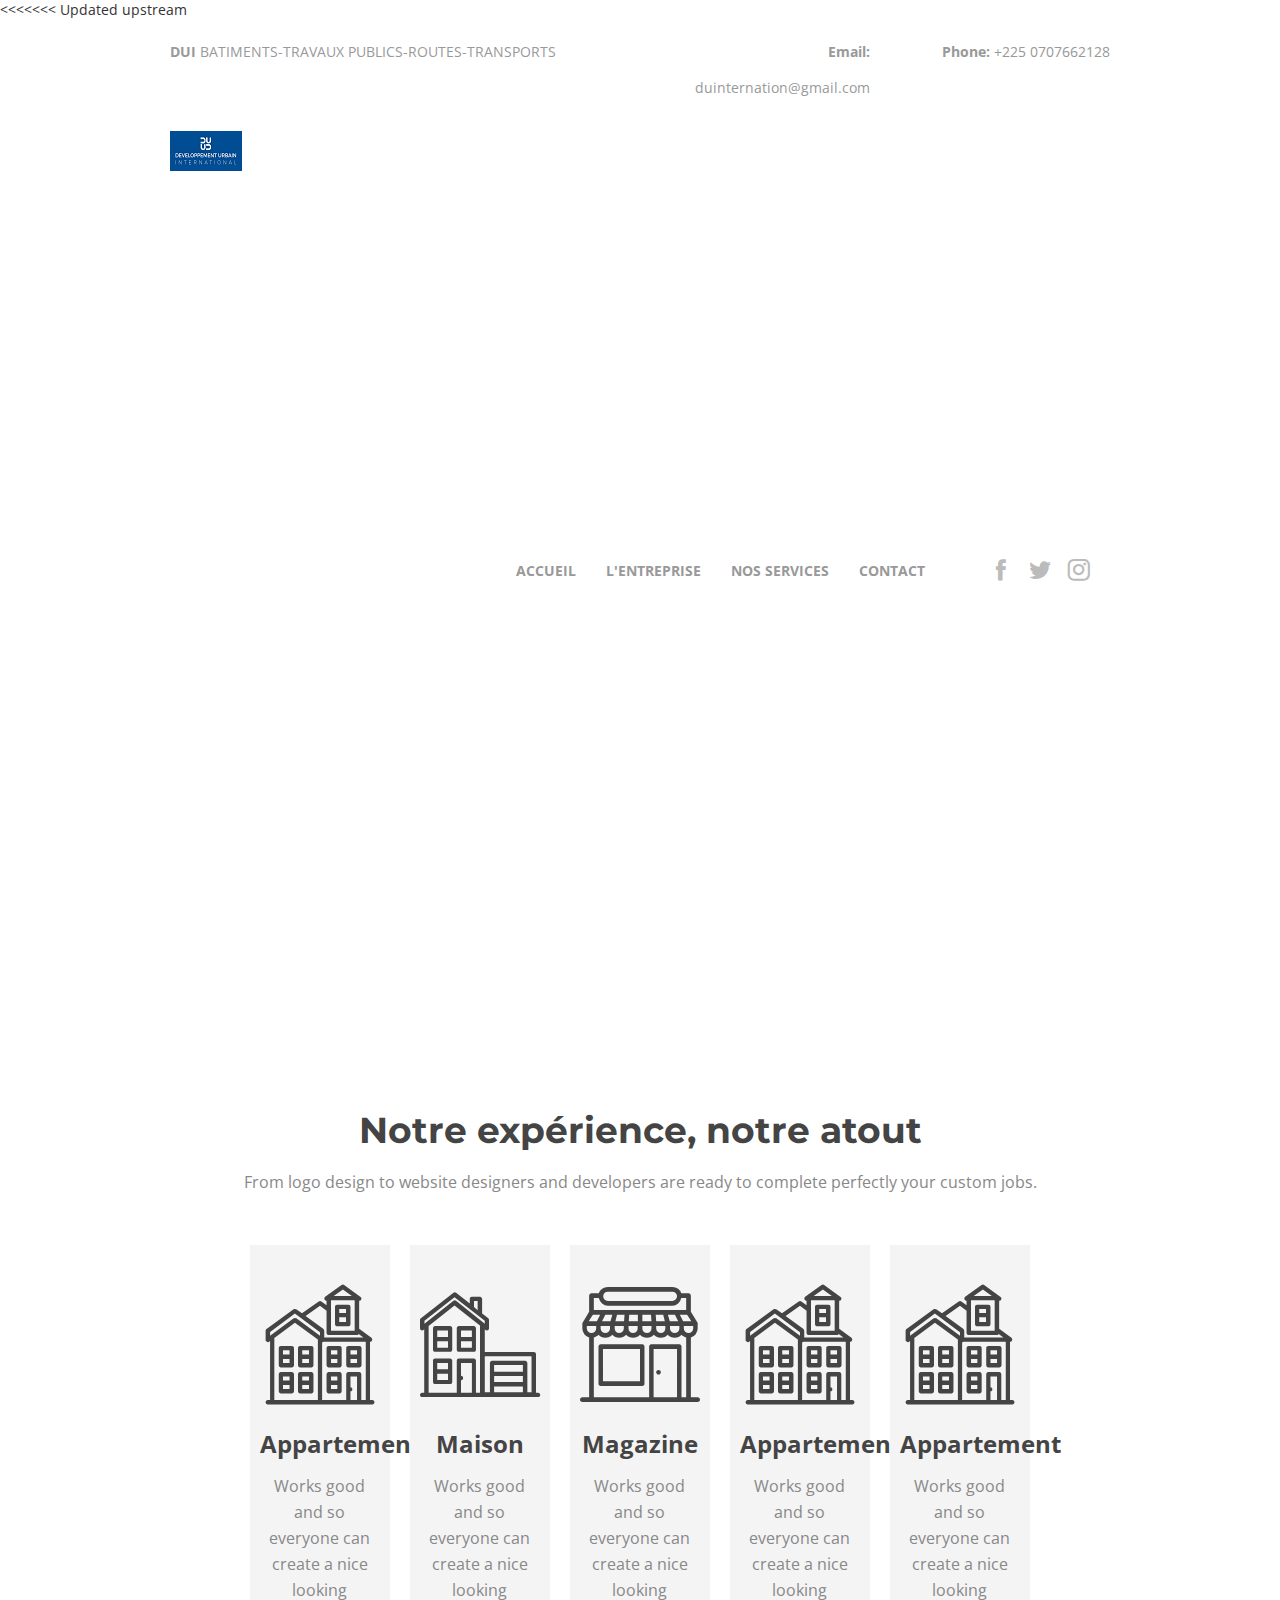
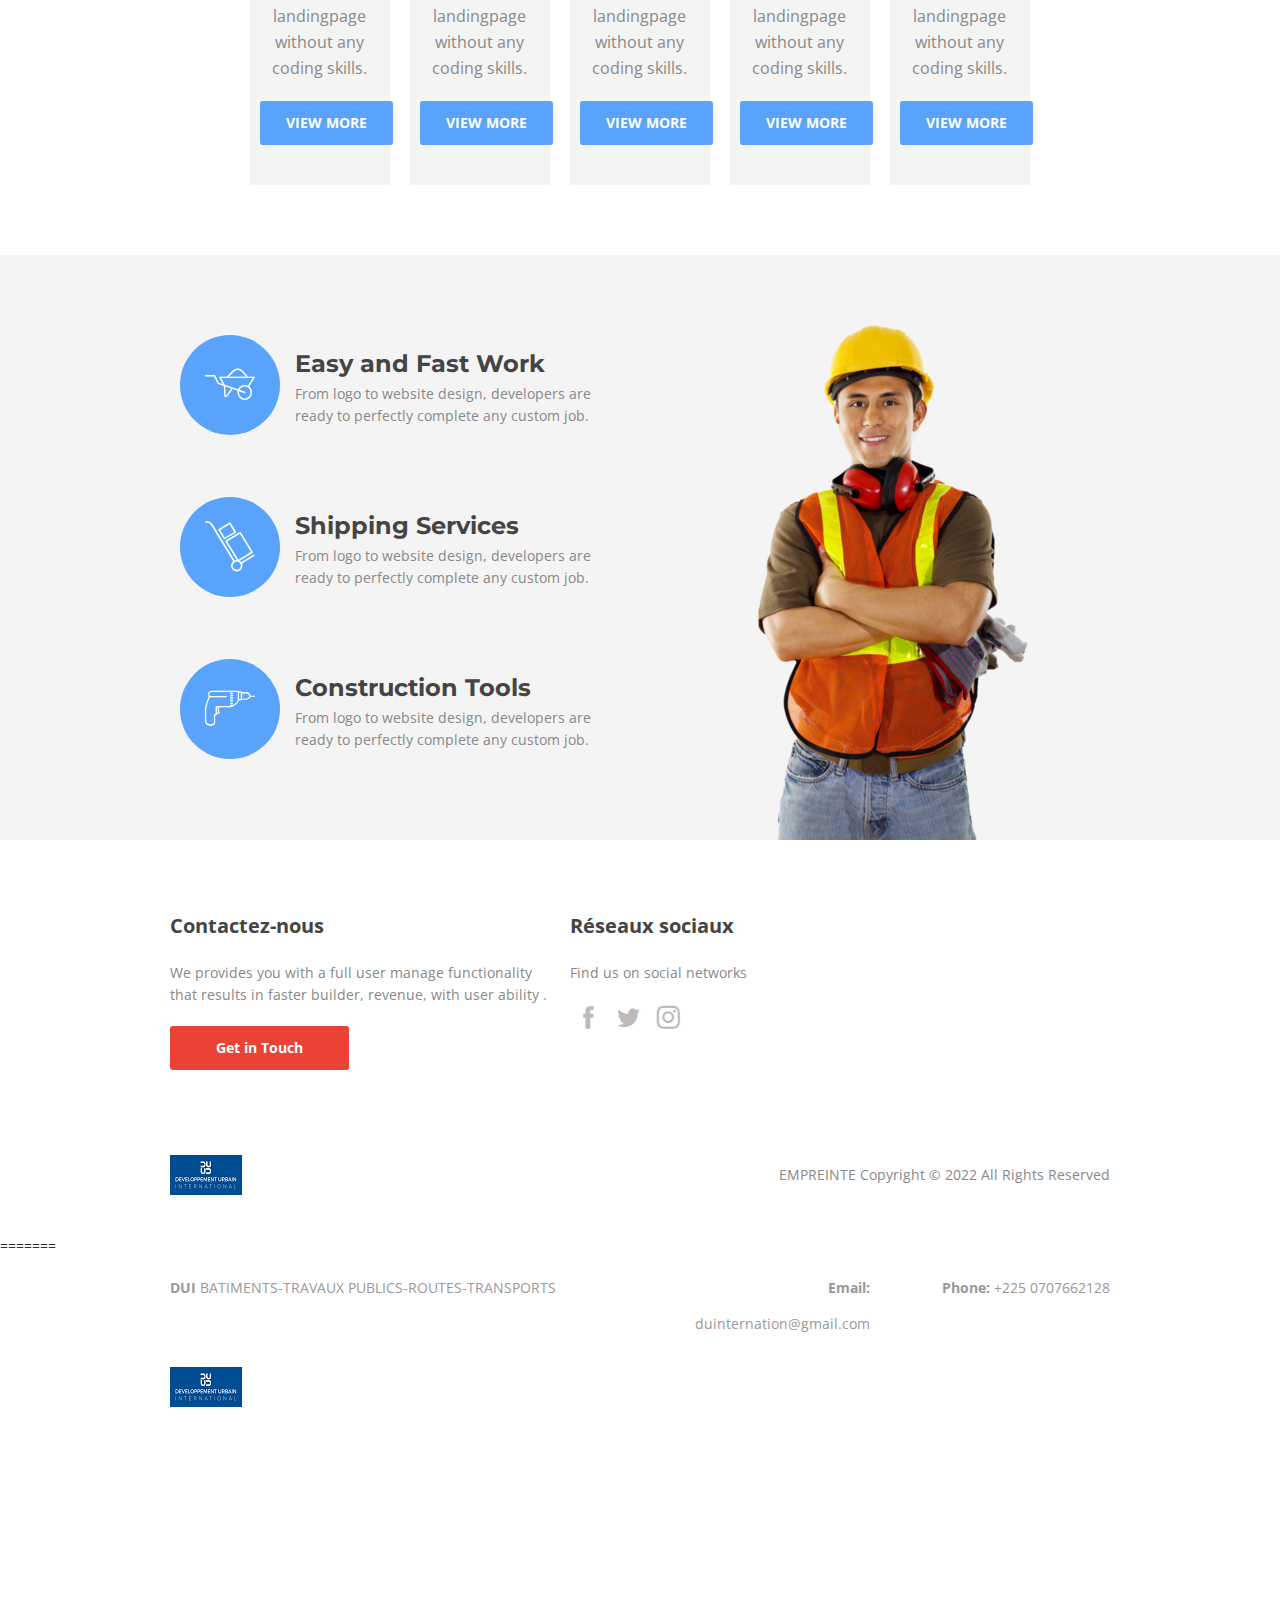
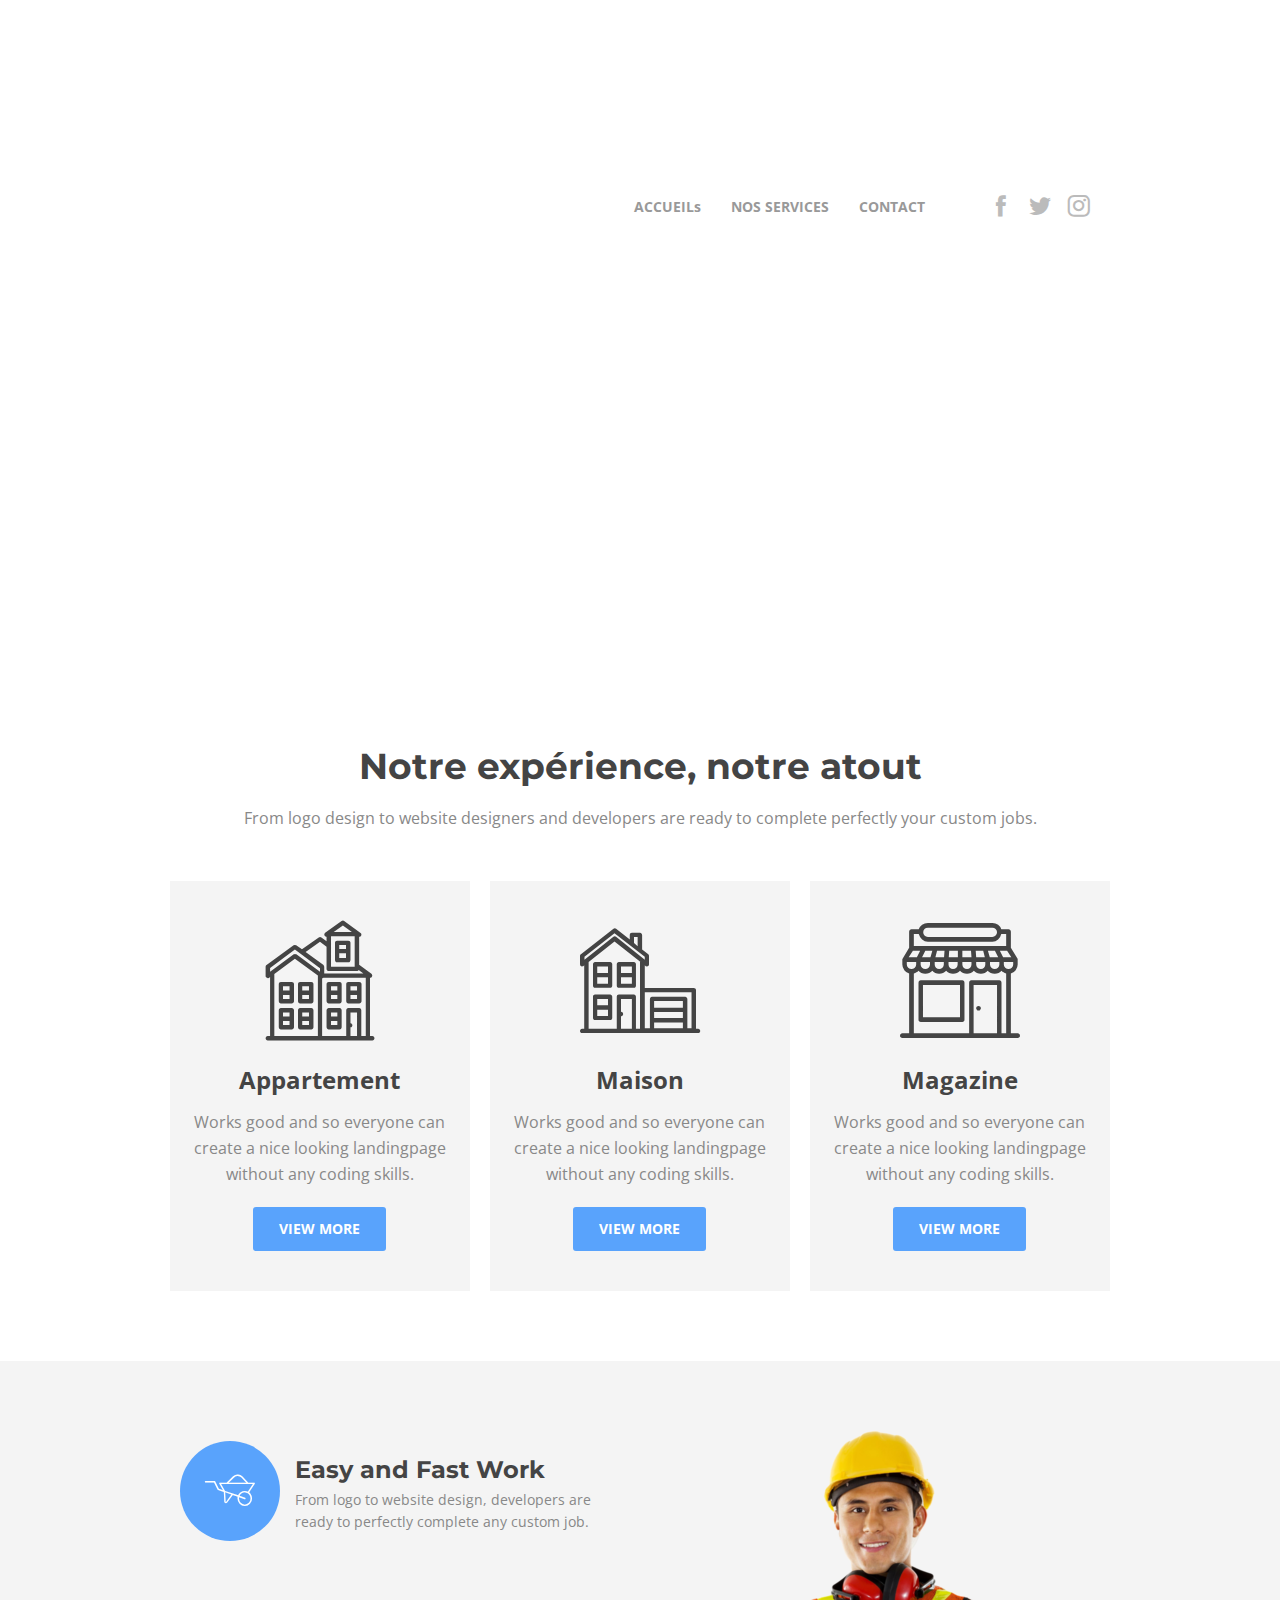
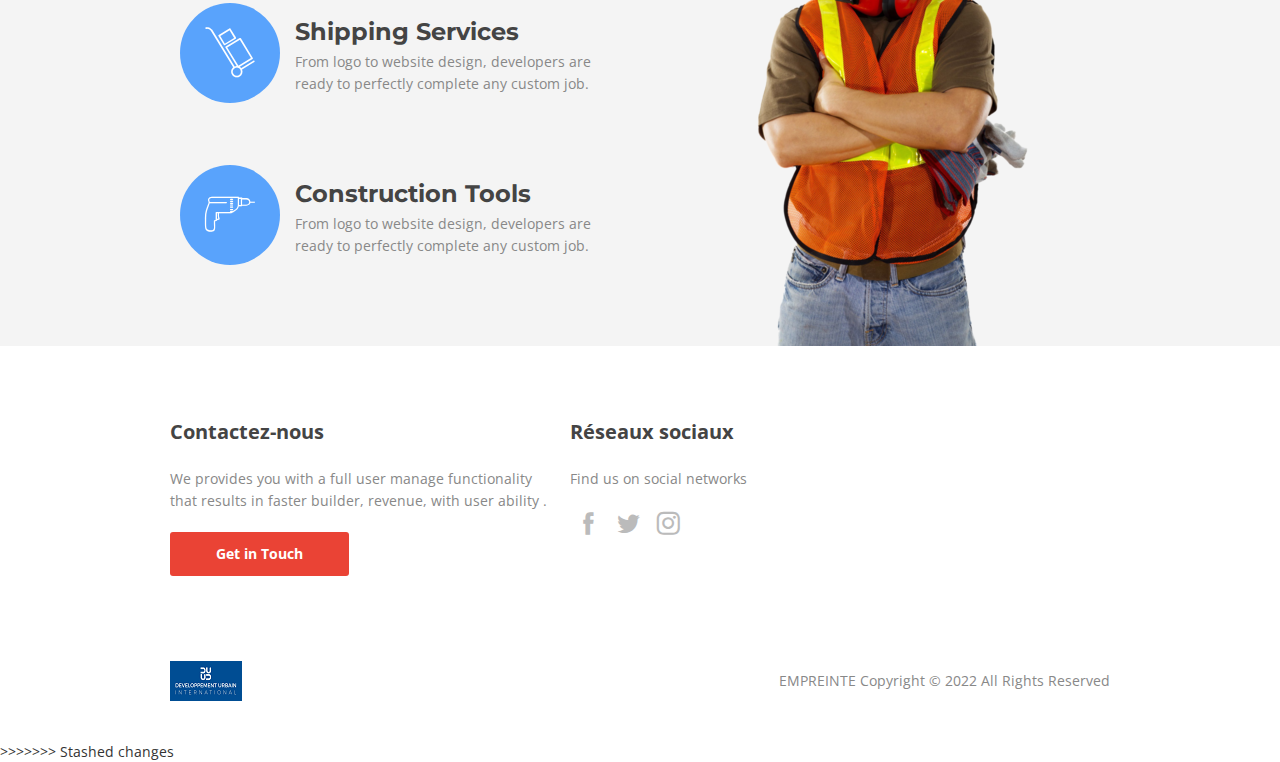
==== commit a7897eea: "commit" ====
--- a/index.html
+++ b/index.html
@@ -1,3 +1,4 @@
+<<<<<<< Updated upstream
 <!DOCTYPE html>
 <html lang="fr">
 
@@ -408,4 +409,371 @@
 
 </body>
 
+=======
+<!DOCTYPE html>
+<html lang="fr">
+
+<meta http-equiv="content-type" content="text/html;charset=UTF-8" />
+    <meta http-equiv="Content-Type" content="text/html; charset=utf-8">
+    <meta name="viewport" content="width=device-width, initial-scale=1, maximum-scale=1">
+    <link rel="shortcut icon" href="images/core/favicon.png">
+    <!-- CSS dependencies -->
+    <link rel="stylesheet" type="text/css" href="styles/css/bootstrap.css" />
+    <link rel="stylesheet" type="text/css" href="styles/css/font-awesome.min.css" />
+    <link rel="stylesheet" type="text/css" href="styles/css/jquery.fancybox.min.css" />
+    <link rel="stylesheet" type="text/css" href="styles/css/pix_style.css" />
+    <link rel="stylesheet" type="text/css" href="styles/css/main.css"/>
+    <link rel="stylesheet" type="text/css" href="styles/css/font-style.css" />
+
+    <!--[if IE]>
+    <link rel="stylesheet" type="text/css" href="css/ie-fix.css" />
+    <![endif]-->
+
+    <link href="styles/css/css/animations.min.css" rel="stylesheet" type="text/css" media="all" />
+    <title>DEVELOPPEMENT URBAIN INTERNATIONAL</title>
+</head>
+<body>
+<div class="pix_section pix_nav_menu pix_scroll_header normal" data-scroll-bg="#fff">
+  <div class="container">
+   <div class="row">
+    <div class="col-md-6 col-xs-12 pix-inner-col col-sm-3">
+     <div class="pix-content">
+      <div class="pix-header-item pix-lineheight-36 pix-gray">
+       <span class="pix_edit_text">
+        <strong>DUI</strong> BATIMENTS-TRAVAUX PUBLICS-ROUTES-TRANSPORTS
+       </span>
+      </div>
+     </div>
+    </div>
+    <div class="col-md-3 col-xs-12 pix-inner-col col-sm-3">
+     <div class="pix-content text-right">
+      <div class="pix-header-item pix-lineheight-36 pix-gray">
+       <span class="pix_edit_text">
+        <strong>Email:</strong> duinternation@gmail.com
+       </span>
+      </div>
+     </div>
+    </div>
+    <div class="col-md-3 col-xs-12 pix-inner-col col-sm-7">
+     <div class="pix-content text-right">
+      <div class="pix-header-item pix-lineheight-36 pix-gray">
+       <span class="pix_edit_text">
+        <strong>Phone:</strong> +225 0707662128
+       </span>
+      </div>
+     </div>
+    </div>
+    <div class="col-md-12 col-xs-12 pix-inner-col col-sm-12"></div>
+    <div class="col-md-10 col-xs-12 pix-inner-col col-sm-10">
+     <div class="pix-content pix-padding-bottom-20">
+      <nav class="navbar navbar-default pix-no-margin-bottom pix-navbar-default">
+       <div class="container-fluid">
+        <div class="navbar-header">
+         <button type="button" class="navbar-toggle collapsed" data-toggle="collapse" data-target="#pix-navbar-collapse" aria-expanded="false">
+          <span class="sr-only">Toggle navigation</span>
+          <span class="icon-bar"></span>
+          <span class="icon-bar"></span>
+          <span class="icon-bar"></span>
+         </button>
+         <a class="navbar-brand logo-img logo-img-a pix-adjust-height" href="#"><img src="images/main/logo-dui.png" alt="" class="img-responsive pix-logo-img"></a>
+        </div>
+        <div class="collapse navbar-collapse" id="pix-navbar-collapse">
+         <ul class="nav navbar-nav navbar-right media-middle pix-header-nav pix-adjust-height" id="pix-header-nav">
+          <li class="dropdown"><a href="#" class="pix-gray">ACCUEILs</a>
+          </li>
+          <li class="dropdown">
+           <a href="pages/nosservices.html" class="dropdown-toggle pix-gray" data-toggle="dropdown">
+            NOS SERVICES
+           </a>
+           <ul class="dropdown-menu dropdown-menu-left">
+            <li><a href="#" class="null" data-toggle="null">surface</a>
+            </li>
+            <li><a href="pages/" class="null" data-toggle="null">Produits</a>
+            </li>
+            <li><a href="#" class="null" data-toggle="null">Conseils</a>
+            </li>
+           </ul>
+          </li>
+          <li class="dropdown"><a href="pages/contacts.html" class="pix-gray">CONTACT</a></li>
+         </ul>
+        </div>
+       </div>
+      </nav>
+     </div>
+    </div>
+    <div class="col-md-2 col-xs-12 pix-inner-col col-sm-2">
+     <div class="pix-content pix-adjust-height text-center">
+      <div class="pix-header-item pix-padding-v-10">
+       <a href="#" class="pix-link-icon">
+        <i class="pixicon-facebook3 small-icon-25 pix-slight-white"></i>
+       </a>
+       <a href="#" class="pix-link-icon pix-padding-h-10">
+        <i class="pixicon-twitter4 small-icon-25 pix-slight-white"></i>
+       </a>
+       <a href="#" class="pix-link-icon">
+        <i class="pixicon-instagram4 small-icon-25 pix-slight-white"></i>
+       </a>
+      </div>
+     </div>
+    </div>
+   </div>
+  </div>
+ </div>
+ <!-- corps du site -->
+
+ <!-- on peut réutiliser cette partie 
+ <div class="pix_section gray-bg pix-padding-v-50">
+  <div class="container">
+   <div class="row">
+    <div class="col-md-3 col-xs-12">
+     <div class="pix-content text-center pix-margin-v-30">
+      <img src="images/clients/bigcommerce.png" alt="" class="img-responsive pix-inline-block">
+     </div>
+    </div>
+    <div class="col-md-3 col-xs-12">
+     <div class="pix-content text-center pix-margin-v-30">
+      <img src="images/clients/foursquare.png" alt="" class="img-responsive pix-inline-block">
+     </div>
+    </div>
+    <div class="col-md-3 col-xs-12">
+     <div class="pix-content text-center pix-margin-v-30">
+      <img src="images/clients/popsugar.png" alt="" class="img-responsive pix-inline-block">
+     </div>
+    </div>
+    <div class="col-md-3 col-xs-12">
+     <div class="pix-content text-center pix-margin-v-30">
+      <img src="images/clients/surveymonkey.png" alt="" class="img-responsive pix-inline-block">
+     </div>
+    </div>
+   </div>
+  </div>
+ </div>
+-->
+ <div class="pix_section pix-padding">
+  <div class="container">
+   <div class="row">
+    <div class="col-md-12 col-xs-12">
+     <div class="pix-content pix-padding-bottom-30">
+      <h2 class="pix-black-gray-dark text-center pix-no-margin-top secondary-font">
+       <span class="pix_edit_text"><strong>Notre expérience, notre atout</strong></span>
+      </h2>
+      <p class="pix-black-gray-light big-text text-center">
+       <span class="pix_edit_text">From logo design to website designers and developers are ready to complete perfectly your custom jobs.</span>
+      </p>
+     </div>
+    </div>
+    <div class="col-md-4 col-xs-12 col-sm-4 column ui-droppable">
+     <div class="pix-content gray-bg pix-padding-v-40 pix-margin-v-10 pix-padding-h-10 text-center">
+      <div class="pix-margin-bottom-20">
+       <i class="pixicon-building128 big-icon pix-black-gray-dark big-icon-120"></i>
+      </div>
+      <h4 class="pix-black-gray-dark">
+       <span class="pix_edit_text"><strong>Appartement</strong></span>
+      </h4>
+      <p class="pix-black-gray-light big-text pix-margin-bottom-20">
+       <span class="pix_edit_text">Works good and so everyone can create a nice looking landingpage without any coding skills.</span>
+      </p>
+      <a href="#" class="btn btn-md blue-bg pix-white">
+       <span class="pix_edit_text">
+        <strong>VIEW MORE</strong>
+       </span>
+      </a>
+     </div>
+    </div>
+    <div class="col-md-4 col-xs-12 col-sm-4 column ui-droppable">
+     <div class="pix-content gray-bg pix-padding-v-40 pix-margin-v-10 pix-padding-h-10 text-center">
+      <div class="pix-margin-bottom-20">
+       <i class="pixicon-houses4 big-icon pix-black-gray-dark big-icon-120"></i>
+      </div>
+      <h4 class="pix-black-gray-dark">
+       <span class="pix_edit_text"><strong>Maison</strong></span>
+      </h4>
+      <p class="pix-black-gray-light big-text pix-margin-bottom-20">
+       <span class="pix_edit_text">Works good and so everyone can create a nice looking landingpage without any coding skills.</span>
+      </p>
+      <a href="#" class="btn btn-md blue-bg pix-white">
+       <span class="pix_edit_text">
+        <strong>VIEW MORE</strong>
+       </span>
+      </a>
+     </div>
+    </div>
+    <div class="col-md-4 col-xs-12 col-sm-4 column ui-droppable">
+     <div class="pix-content gray-bg pix-padding-v-40 pix-margin-v-10 pix-padding-h-10 text-center">
+      <div class="pix-margin-bottom-20">
+       <i class="pixicon-store1 big-icon pix-black-gray-dark big-icon-120"></i>
+      </div>
+      <h4 class="pix-black-gray-dark">
+       <span class="pix_edit_text"><strong>Magazine</strong></span>
+      </h4>
+      <p class="pix-black-gray-light big-text pix-margin-bottom-20">
+       <span class="pix_edit_text">Works good and so everyone can create a nice looking landingpage without any coding skills.</span>
+      </p>
+      <a href="#" class="btn btn-md blue-bg pix-white">
+       <span class="pix_edit_text">
+        <strong>VIEW MORE</strong>
+       </span>
+      </a>
+     </div>
+    </div>
+   </div>
+  </div>
+ </div>
+
+ <div class="pix_section pix-padding-top-60 gray-bg">
+  <div class="container">
+   <div class="row">
+    <div class="col-md-6 col-xs-12">
+     <div class="pix-content">
+      <div class="pix_section inner_section">
+       <div class="container">
+        <div class="row">
+         <div class="col-md-12 col-xs-12">
+          <div class="pix-content pix-padding-v-10 pix-margin-v-10">
+           <div class="media ic">
+            <div class="media-left pix-icon-area text-center">
+             <div class="pix-cirlce-5 blue-bg pix-margin-right-5">
+              <i class="pixicon-barrow3 big-icon-50 pix-white"></i>
+             </div>
+            </div>
+            <div class="media-body">
+             <h4 class="pix-black-gray-dark secondary-font pix-no-margin-bottom">
+              <span class="pix_edit_text"><strong>Easy and Fast Work</strong></span>
+             </h4>
+             <p class="pix-black-gray-light pix-margin-bottom-30">
+              <span class="pix_edit_text">From logo to website design, developers are ready to perfectly complete  any custom job.</span>
+             </p>
+            </div>
+           </div>
+          </div>
+         </div>
+         <div class="col-md-12 col-xs-12">
+          <div class="pix-content pix-padding-v-10 pix-margin-v-10">
+           <div class="media ic">
+            <div class="media-left pix-icon-area text-center">
+             <div class="pix-cirlce-5 blue-bg pix-margin-right-5">
+              <i class="pixicon-wheelbarrow big-icon-50 pix-white"></i>
+             </div>
+            </div>
+            <div class="media-body">
+             <h4 class="pix-black-gray-dark secondary-font pix-no-margin-bottom">
+              <span class="pix_edit_text"><strong>Shipping Services</strong></span>
+             </h4>
+             <p class="pix-black-gray-light pix-margin-bottom-30">
+              <span class="pix_edit_text">From logo to website design, developers are ready to perfectly complete  any custom job.</span>
+             </p>
+            </div>
+           </div>
+          </div>
+         </div>
+         <div class="col-md-12 col-xs-12">
+          <div class="pix-content pix-padding-v-10 pix-margin-v-10">
+           <div class="media ic">
+            <div class="media-left pix-icon-area text-center">
+             <div class="pix-cirlce-5 blue-bg pix-margin-right-5">
+              <i class="pixicon-machine big-icon-50 pix-white"></i>
+             </div>
+            </div>
+            <div class="media-body">
+             <h4 class="pix-black-gray-dark secondary-font pix-no-margin-bottom">
+              <span class="pix_edit_text"><strong>Construction Tools</strong></span>
+             </h4>
+             <p class="pix-black-gray-light pix-margin-bottom-30">
+              <span class="pix_edit_text">From logo to website design, developers are ready to perfectly complete  any custom job.</span>
+             </p>
+            </div>
+           </div>
+          </div>
+         </div>
+        </div>
+       </div>
+      </div>
+     </div>
+    </div>
+    <div class="col-md-6 col-xs-12 text-center">
+     <img src="images/construction/worker.png" alt="" class="img-responsive pix-inline-block">
+    </div>
+   </div>
+  </div>
+ </div>
+
+<!-- pieds de page -->
+ <div class="pix_section pix-padding-bottom-10 pix-padding-top-60">
+  <div class="container">
+   <div class="row">
+    <div class="col-md-5 col-xs-12">
+     <h5 class="pix-black-gray-dark"><span class="pix_edit_text"><strong>Contactez-nous</strong></span></h5>
+     <div class="pix-padding-v-10">
+      <p class="pix-black-gray-light">
+       <span class="pix_edit_text">
+        We provides you with a full user manage functionality that results in faster builder, revenue, with user ability .
+       </span>
+      </p>
+     </div>
+     <div class="pix-padding-bottom-20">
+      <a href="#" class="btn red-bg btn-md wide pix-white small-text"><span class="pix_edit_text"><strong>Get in Touch</strong></span></a>
+     </div>
+    </div>
+    <div class="col-md-3 col-xs-12">
+     <h5 class="pix-black-gray-dark"><span class="pix_edit_text"><strong>Réseaux sociaux</strong></span></h5>
+     <div class="pix-padding-v-10">
+      <p class="pix-black-gray-light">
+       <span class="pix_edit_text">
+        Find us on social networks
+       </span>
+      </p>
+     </div>
+     <div class="pix-padding-bottom-20">
+      <a href="#" class="small-social">
+       <i class="pixicon-facebook3 big-icon-50 pix-slight-white"></i>
+      </a>
+      <a href="#" class="small-social">
+       <i class="pixicon-twitter4 big-icon-50 pix-slight-white"></i>
+      </a>
+      <a href="#" class="small-social">
+       <i class="pixicon-instagram4 big-icon-50 pix-slight-white"></i>
+      </a>
+     </div>
+    </div>
+    <div class="col-md-4 col-sm-6">
+     <div class="pix-content">
+      <div class="embed-responsive embed-responsive-4by3">
+       <iframe src="https://www.google.com/maps/embed?pb=!1m10!1m8!1m3!1d89083.20802621171!2d4.844302!3d45.754148!3m2!1i1024!2i768!4f13.1!5e0!3m2!1sen!2sus!4v1498852308813" width="940" height="350"></iframe>
+      </div>
+     </div>
+    </div>
+    <div class="col-md-7 col-xs-12">
+     <div class="pix-padding-v-30">
+      <a class="pix-inline-block" href="#"><img src="images/main/logo-dui.png" alt="" class="img-responsive"></a>
+     </div>
+    </div>
+    <div class="col-md-5 col-xs-12">
+     <div class="pix-padding-v-40 text-right">
+      <span class="pix-black-gray-light"><span class="pix_edit_text">EMPREINTE Copyright © 2022 All Rights Reserved</span></span>
+     </div>
+    </div>
+    <div class="col-md-12 col-xs-12">
+    </div>
+   </div>
+  </div>
+ </div>
+ 
+
+<!-- pied de page -->
+<!-- Javascript -->
+<script src="scripts/js/jquery-1.11.2.js"></script>
+<script src="scripts/js/jquery-ui.js"></script>
+<script src="scripts/js/bootstrap.js"></script>
+<script src="scripts/js/velocity.min.js"></script>
+<script src="scripts/js/velocity.ui.min.js"></script>
+<script src="scripts/js/appear.min.js" type="text/javascript"></script>
+<script src="scripts/js/animations.min.js" type="text/javascript"></script>
+<!--<script src="--><!--items/1/js/scroll.js" type="text/javascript"></script>-->
+<script src="scripts/js/pluginsf700.js?v=1.0.1"></script>
+<script src="scripts/js/jquery.fancybox.min.js"></script>
+<script src="scripts/js_demo/custom-demo0ff5.js?v=1.0.2"></script>
+
+</body>
+
+>>>>>>> Stashed changes
 </html>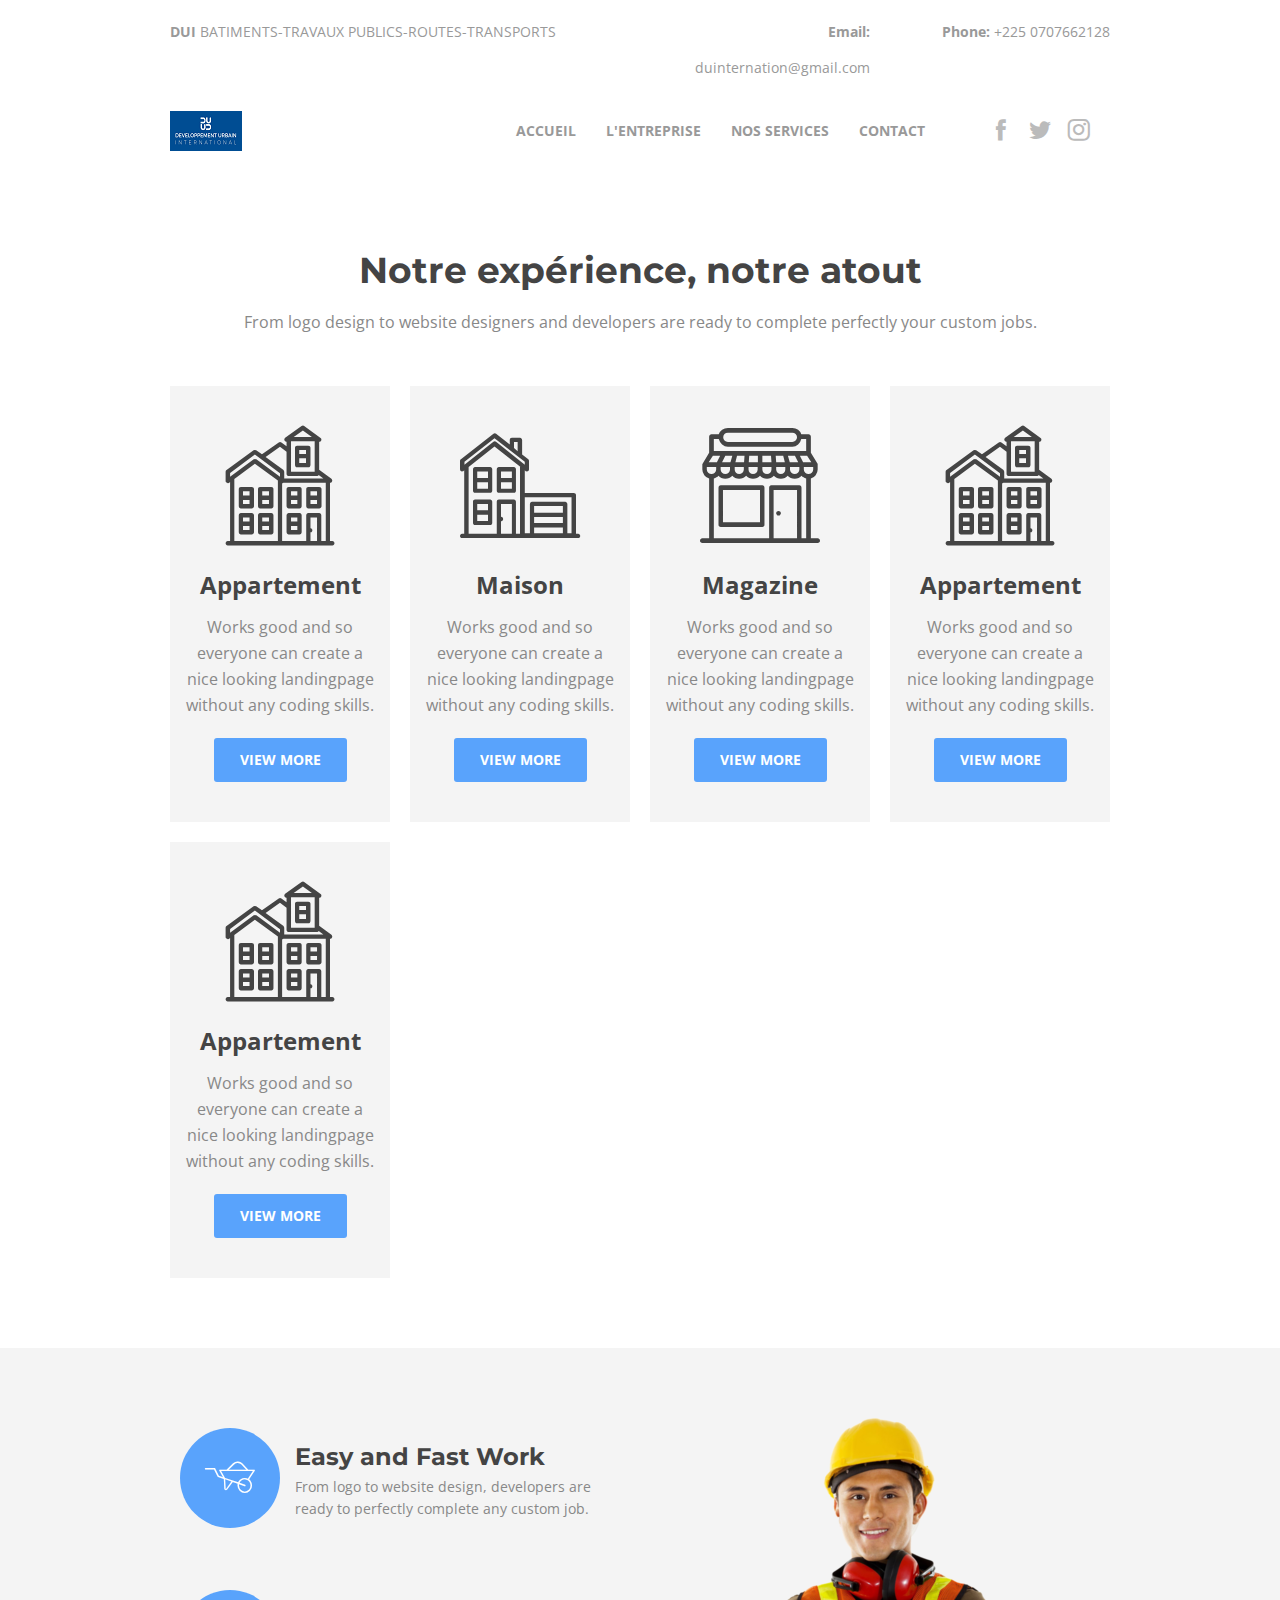
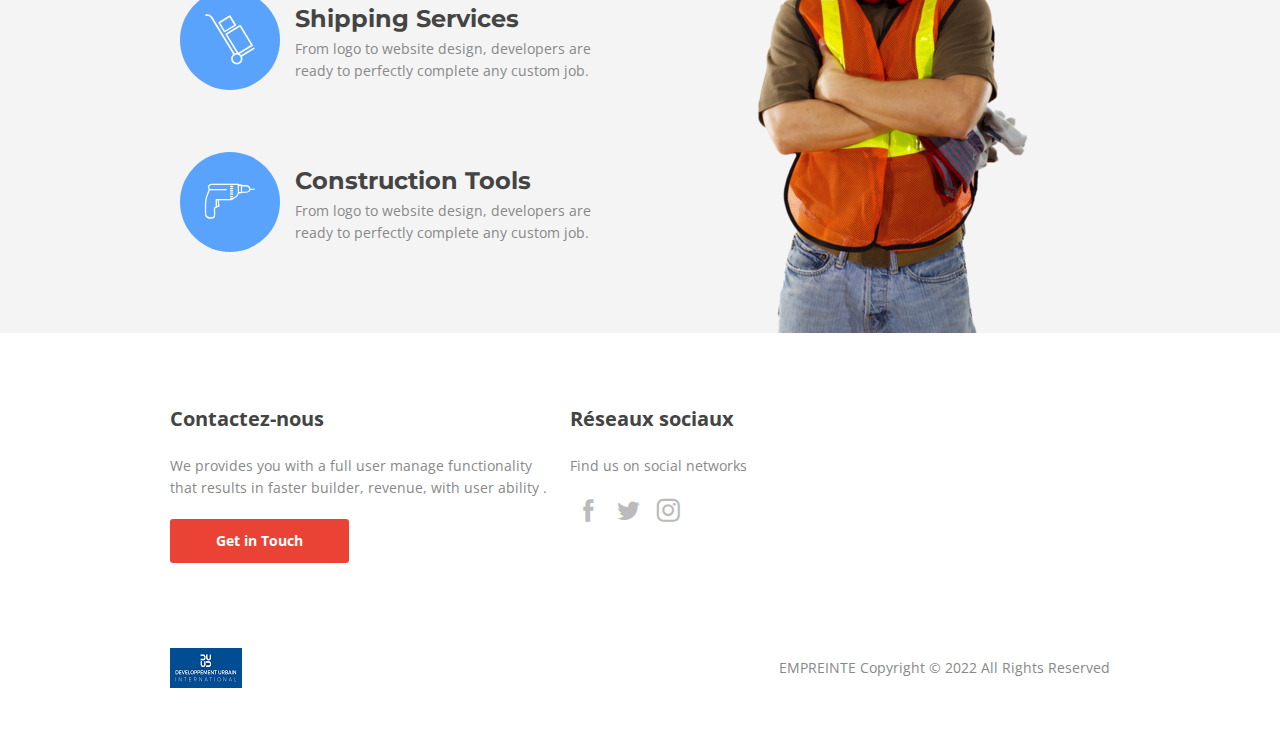
==== commit e1dad32a: "changement approuvé" ====
--- a/index.html
+++ b/index.html
@@ -1,11 +1,10 @@
-<<<<<<< Updated upstream
 <!DOCTYPE html>
 <html lang="fr">
 
 <meta http-equiv="content-type" content="text/html;charset=UTF-8" />
     <meta http-equiv="Content-Type" content="text/html; charset=utf-8">
     <meta name="viewport" content="width=device-width, initial-scale=1, maximum-scale=1">
-    <link rel="shortcut icon" href="images/core/favicon.png">
+    <link rel="shortcut icon" href="images/core/favicon.jpg">
     <!-- CSS dependencies -->
     <link rel="stylesheet" type="text/css" href="styles/css/bootstrap.css" />
     <link rel="stylesheet" type="text/css" href="styles/css/font-awesome.min.css" />
@@ -24,7 +23,7 @@
 <body>
 <div class="pix_section pix_nav_menu pix_scroll_header normal" data-scroll-bg="#fff">
   <div class="container">
-   <div class="row">
+   <div class="row full-width">
     <div class="col-md-6 col-xs-12 pix-inner-col col-sm-3">
      <div class="pix-content">
       <div class="pix-header-item pix-lineheight-36 pix-gray">
@@ -157,10 +156,11 @@
       </p>
      </div>
     </div>
-    <div class="col-md-1 col-xs-12 col-sm-4 column ui-droppable">
+
+    <div class="col-md-12 col-xs-12 col-sm-4 column ui-droppable">
      
     </div>
-    <div class="col-md-2 col-xs-12 col-sm-4 column ui-droppable">
+    <div class="col-md-3 col-xs-12 col-sm-4 column ui-droppable">
      <div class="pix-content gray-bg pix-padding-v-40 pix-margin-v-10 pix-padding-h-10 text-center">
       <div class="pix-margin-bottom-20">
        <i class="pixicon-building128 big-icon pix-black-gray-dark big-icon-120"></i>
@@ -178,7 +178,7 @@
       </a>
      </div>
     </div>
-    <div class="col-md-2 col-xs-12 col-sm-4 column ui-droppable">
+    <div class="col-md-3 col-xs-12 col-sm-4 column ui-droppable">
      <div class="pix-content gray-bg pix-padding-v-40 pix-margin-v-10 pix-padding-h-10 text-center">
       <div class="pix-margin-bottom-20">
        <i class="pixicon-houses4 big-icon pix-black-gray-dark big-icon-120"></i>
@@ -196,7 +196,7 @@
       </a>
      </div>
     </div>
-    <div class="col-md-2 col-xs-12 col-sm-4 column ui-droppable">
+    <div class="col-md-3 col-xs-12 col-sm-4 column ui-droppable">
      <div class="pix-content gray-bg pix-padding-v-40 pix-margin-v-10 pix-padding-h-10 text-center">
       <div class="pix-margin-bottom-20">
        <i class="pixicon-store1 big-icon pix-black-gray-dark big-icon-120"></i>
@@ -214,7 +214,7 @@
       </a>
      </div>
     </div>
-    <div class="col-md-2 col-xs-12 col-sm-4 column ui-droppable">
+    <div class="col-md-3 col-xs-12 col-sm-4 column ui-droppable">
      <div class="pix-content gray-bg pix-padding-v-40 pix-margin-v-10 pix-padding-h-10 text-center">
       <div class="pix-margin-bottom-20">
        <i class="pixicon-building128 big-icon pix-black-gray-dark big-icon-120"></i>
@@ -232,7 +232,7 @@
       </a>
      </div>
     </div>
-    <div class="col-md-2 col-xs-12 col-sm-4 column ui-droppable">
+    <div class="col-md-3 col-xs-12 col-sm-4 column ui-droppable">
      <div class="pix-content gray-bg pix-padding-v-40 pix-margin-v-10 pix-padding-h-10 text-center">
       <div class="pix-margin-bottom-20">
        <i class="pixicon-building128 big-icon pix-black-gray-dark big-icon-120"></i>
@@ -409,371 +409,4 @@
 
 </body>
 
-=======
-<!DOCTYPE html>
-<html lang="fr">
-
-<meta http-equiv="content-type" content="text/html;charset=UTF-8" />
-    <meta http-equiv="Content-Type" content="text/html; charset=utf-8">
-    <meta name="viewport" content="width=device-width, initial-scale=1, maximum-scale=1">
-    <link rel="shortcut icon" href="images/core/favicon.png">
-    <!-- CSS dependencies -->
-    <link rel="stylesheet" type="text/css" href="styles/css/bootstrap.css" />
-    <link rel="stylesheet" type="text/css" href="styles/css/font-awesome.min.css" />
-    <link rel="stylesheet" type="text/css" href="styles/css/jquery.fancybox.min.css" />
-    <link rel="stylesheet" type="text/css" href="styles/css/pix_style.css" />
-    <link rel="stylesheet" type="text/css" href="styles/css/main.css"/>
-    <link rel="stylesheet" type="text/css" href="styles/css/font-style.css" />
-
-    <!--[if IE]>
-    <link rel="stylesheet" type="text/css" href="css/ie-fix.css" />
-    <![endif]-->
-
-    <link href="styles/css/css/animations.min.css" rel="stylesheet" type="text/css" media="all" />
-    <title>DEVELOPPEMENT URBAIN INTERNATIONAL</title>
-</head>
-<body>
-<div class="pix_section pix_nav_menu pix_scroll_header normal" data-scroll-bg="#fff">
-  <div class="container">
-   <div class="row">
-    <div class="col-md-6 col-xs-12 pix-inner-col col-sm-3">
-     <div class="pix-content">
-      <div class="pix-header-item pix-lineheight-36 pix-gray">
-       <span class="pix_edit_text">
-        <strong>DUI</strong> BATIMENTS-TRAVAUX PUBLICS-ROUTES-TRANSPORTS
-       </span>
-      </div>
-     </div>
-    </div>
-    <div class="col-md-3 col-xs-12 pix-inner-col col-sm-3">
-     <div class="pix-content text-right">
-      <div class="pix-header-item pix-lineheight-36 pix-gray">
-       <span class="pix_edit_text">
-        <strong>Email:</strong> duinternation@gmail.com
-       </span>
-      </div>
-     </div>
-    </div>
-    <div class="col-md-3 col-xs-12 pix-inner-col col-sm-7">
-     <div class="pix-content text-right">
-      <div class="pix-header-item pix-lineheight-36 pix-gray">
-       <span class="pix_edit_text">
-        <strong>Phone:</strong> +225 0707662128
-       </span>
-      </div>
-     </div>
-    </div>
-    <div class="col-md-12 col-xs-12 pix-inner-col col-sm-12"></div>
-    <div class="col-md-10 col-xs-12 pix-inner-col col-sm-10">
-     <div class="pix-content pix-padding-bottom-20">
-      <nav class="navbar navbar-default pix-no-margin-bottom pix-navbar-default">
-       <div class="container-fluid">
-        <div class="navbar-header">
-         <button type="button" class="navbar-toggle collapsed" data-toggle="collapse" data-target="#pix-navbar-collapse" aria-expanded="false">
-          <span class="sr-only">Toggle navigation</span>
-          <span class="icon-bar"></span>
-          <span class="icon-bar"></span>
-          <span class="icon-bar"></span>
-         </button>
-         <a class="navbar-brand logo-img logo-img-a pix-adjust-height" href="#"><img src="images/main/logo-dui.png" alt="" class="img-responsive pix-logo-img"></a>
-        </div>
-        <div class="collapse navbar-collapse" id="pix-navbar-collapse">
-         <ul class="nav navbar-nav navbar-right media-middle pix-header-nav pix-adjust-height" id="pix-header-nav">
-          <li class="dropdown"><a href="#" class="pix-gray">ACCUEILs</a>
-          </li>
-          <li class="dropdown">
-           <a href="pages/nosservices.html" class="dropdown-toggle pix-gray" data-toggle="dropdown">
-            NOS SERVICES
-           </a>
-           <ul class="dropdown-menu dropdown-menu-left">
-            <li><a href="#" class="null" data-toggle="null">surface</a>
-            </li>
-            <li><a href="pages/" class="null" data-toggle="null">Produits</a>
-            </li>
-            <li><a href="#" class="null" data-toggle="null">Conseils</a>
-            </li>
-           </ul>
-          </li>
-          <li class="dropdown"><a href="pages/contacts.html" class="pix-gray">CONTACT</a></li>
-         </ul>
-        </div>
-       </div>
-      </nav>
-     </div>
-    </div>
-    <div class="col-md-2 col-xs-12 pix-inner-col col-sm-2">
-     <div class="pix-content pix-adjust-height text-center">
-      <div class="pix-header-item pix-padding-v-10">
-       <a href="#" class="pix-link-icon">
-        <i class="pixicon-facebook3 small-icon-25 pix-slight-white"></i>
-       </a>
-       <a href="#" class="pix-link-icon pix-padding-h-10">
-        <i class="pixicon-twitter4 small-icon-25 pix-slight-white"></i>
-       </a>
-       <a href="#" class="pix-link-icon">
-        <i class="pixicon-instagram4 small-icon-25 pix-slight-white"></i>
-       </a>
-      </div>
-     </div>
-    </div>
-   </div>
-  </div>
- </div>
- <!-- corps du site -->
-
- <!-- on peut réutiliser cette partie 
- <div class="pix_section gray-bg pix-padding-v-50">
-  <div class="container">
-   <div class="row">
-    <div class="col-md-3 col-xs-12">
-     <div class="pix-content text-center pix-margin-v-30">
-      <img src="images/clients/bigcommerce.png" alt="" class="img-responsive pix-inline-block">
-     </div>
-    </div>
-    <div class="col-md-3 col-xs-12">
-     <div class="pix-content text-center pix-margin-v-30">
-      <img src="images/clients/foursquare.png" alt="" class="img-responsive pix-inline-block">
-     </div>
-    </div>
-    <div class="col-md-3 col-xs-12">
-     <div class="pix-content text-center pix-margin-v-30">
-      <img src="images/clients/popsugar.png" alt="" class="img-responsive pix-inline-block">
-     </div>
-    </div>
-    <div class="col-md-3 col-xs-12">
-     <div class="pix-content text-center pix-margin-v-30">
-      <img src="images/clients/surveymonkey.png" alt="" class="img-responsive pix-inline-block">
-     </div>
-    </div>
-   </div>
-  </div>
- </div>
--->
- <div class="pix_section pix-padding">
-  <div class="container">
-   <div class="row">
-    <div class="col-md-12 col-xs-12">
-     <div class="pix-content pix-padding-bottom-30">
-      <h2 class="pix-black-gray-dark text-center pix-no-margin-top secondary-font">
-       <span class="pix_edit_text"><strong>Notre expérience, notre atout</strong></span>
-      </h2>
-      <p class="pix-black-gray-light big-text text-center">
-       <span class="pix_edit_text">From logo design to website designers and developers are ready to complete perfectly your custom jobs.</span>
-      </p>
-     </div>
-    </div>
-    <div class="col-md-4 col-xs-12 col-sm-4 column ui-droppable">
-     <div class="pix-content gray-bg pix-padding-v-40 pix-margin-v-10 pix-padding-h-10 text-center">
-      <div class="pix-margin-bottom-20">
-       <i class="pixicon-building128 big-icon pix-black-gray-dark big-icon-120"></i>
-      </div>
-      <h4 class="pix-black-gray-dark">
-       <span class="pix_edit_text"><strong>Appartement</strong></span>
-      </h4>
-      <p class="pix-black-gray-light big-text pix-margin-bottom-20">
-       <span class="pix_edit_text">Works good and so everyone can create a nice looking landingpage without any coding skills.</span>
-      </p>
-      <a href="#" class="btn btn-md blue-bg pix-white">
-       <span class="pix_edit_text">
-        <strong>VIEW MORE</strong>
-       </span>
-      </a>
-     </div>
-    </div>
-    <div class="col-md-4 col-xs-12 col-sm-4 column ui-droppable">
-     <div class="pix-content gray-bg pix-padding-v-40 pix-margin-v-10 pix-padding-h-10 text-center">
-      <div class="pix-margin-bottom-20">
-       <i class="pixicon-houses4 big-icon pix-black-gray-dark big-icon-120"></i>
-      </div>
-      <h4 class="pix-black-gray-dark">
-       <span class="pix_edit_text"><strong>Maison</strong></span>
-      </h4>
-      <p class="pix-black-gray-light big-text pix-margin-bottom-20">
-       <span class="pix_edit_text">Works good and so everyone can create a nice looking landingpage without any coding skills.</span>
-      </p>
-      <a href="#" class="btn btn-md blue-bg pix-white">
-       <span class="pix_edit_text">
-        <strong>VIEW MORE</strong>
-       </span>
-      </a>
-     </div>
-    </div>
-    <div class="col-md-4 col-xs-12 col-sm-4 column ui-droppable">
-     <div class="pix-content gray-bg pix-padding-v-40 pix-margin-v-10 pix-padding-h-10 text-center">
-      <div class="pix-margin-bottom-20">
-       <i class="pixicon-store1 big-icon pix-black-gray-dark big-icon-120"></i>
-      </div>
-      <h4 class="pix-black-gray-dark">
-       <span class="pix_edit_text"><strong>Magazine</strong></span>
-      </h4>
-      <p class="pix-black-gray-light big-text pix-margin-bottom-20">
-       <span class="pix_edit_text">Works good and so everyone can create a nice looking landingpage without any coding skills.</span>
-      </p>
-      <a href="#" class="btn btn-md blue-bg pix-white">
-       <span class="pix_edit_text">
-        <strong>VIEW MORE</strong>
-       </span>
-      </a>
-     </div>
-    </div>
-   </div>
-  </div>
- </div>
-
- <div class="pix_section pix-padding-top-60 gray-bg">
-  <div class="container">
-   <div class="row">
-    <div class="col-md-6 col-xs-12">
-     <div class="pix-content">
-      <div class="pix_section inner_section">
-       <div class="container">
-        <div class="row">
-         <div class="col-md-12 col-xs-12">
-          <div class="pix-content pix-padding-v-10 pix-margin-v-10">
-           <div class="media ic">
-            <div class="media-left pix-icon-area text-center">
-             <div class="pix-cirlce-5 blue-bg pix-margin-right-5">
-              <i class="pixicon-barrow3 big-icon-50 pix-white"></i>
-             </div>
-            </div>
-            <div class="media-body">
-             <h4 class="pix-black-gray-dark secondary-font pix-no-margin-bottom">
-              <span class="pix_edit_text"><strong>Easy and Fast Work</strong></span>
-             </h4>
-             <p class="pix-black-gray-light pix-margin-bottom-30">
-              <span class="pix_edit_text">From logo to website design, developers are ready to perfectly complete  any custom job.</span>
-             </p>
-            </div>
-           </div>
-          </div>
-         </div>
-         <div class="col-md-12 col-xs-12">
-          <div class="pix-content pix-padding-v-10 pix-margin-v-10">
-           <div class="media ic">
-            <div class="media-left pix-icon-area text-center">
-             <div class="pix-cirlce-5 blue-bg pix-margin-right-5">
-              <i class="pixicon-wheelbarrow big-icon-50 pix-white"></i>
-             </div>
-            </div>
-            <div class="media-body">
-             <h4 class="pix-black-gray-dark secondary-font pix-no-margin-bottom">
-              <span class="pix_edit_text"><strong>Shipping Services</strong></span>
-             </h4>
-             <p class="pix-black-gray-light pix-margin-bottom-30">
-              <span class="pix_edit_text">From logo to website design, developers are ready to perfectly complete  any custom job.</span>
-             </p>
-            </div>
-           </div>
-          </div>
-         </div>
-         <div class="col-md-12 col-xs-12">
-          <div class="pix-content pix-padding-v-10 pix-margin-v-10">
-           <div class="media ic">
-            <div class="media-left pix-icon-area text-center">
-             <div class="pix-cirlce-5 blue-bg pix-margin-right-5">
-              <i class="pixicon-machine big-icon-50 pix-white"></i>
-             </div>
-            </div>
-            <div class="media-body">
-             <h4 class="pix-black-gray-dark secondary-font pix-no-margin-bottom">
-              <span class="pix_edit_text"><strong>Construction Tools</strong></span>
-             </h4>
-             <p class="pix-black-gray-light pix-margin-bottom-30">
-              <span class="pix_edit_text">From logo to website design, developers are ready to perfectly complete  any custom job.</span>
-             </p>
-            </div>
-           </div>
-          </div>
-         </div>
-        </div>
-       </div>
-      </div>
-     </div>
-    </div>
-    <div class="col-md-6 col-xs-12 text-center">
-     <img src="images/construction/worker.png" alt="" class="img-responsive pix-inline-block">
-    </div>
-   </div>
-  </div>
- </div>
-
-<!-- pieds de page -->
- <div class="pix_section pix-padding-bottom-10 pix-padding-top-60">
-  <div class="container">
-   <div class="row">
-    <div class="col-md-5 col-xs-12">
-     <h5 class="pix-black-gray-dark"><span class="pix_edit_text"><strong>Contactez-nous</strong></span></h5>
-     <div class="pix-padding-v-10">
-      <p class="pix-black-gray-light">
-       <span class="pix_edit_text">
-        We provides you with a full user manage functionality that results in faster builder, revenue, with user ability .
-       </span>
-      </p>
-     </div>
-     <div class="pix-padding-bottom-20">
-      <a href="#" class="btn red-bg btn-md wide pix-white small-text"><span class="pix_edit_text"><strong>Get in Touch</strong></span></a>
-     </div>
-    </div>
-    <div class="col-md-3 col-xs-12">
-     <h5 class="pix-black-gray-dark"><span class="pix_edit_text"><strong>Réseaux sociaux</strong></span></h5>
-     <div class="pix-padding-v-10">
-      <p class="pix-black-gray-light">
-       <span class="pix_edit_text">
-        Find us on social networks
-       </span>
-      </p>
-     </div>
-     <div class="pix-padding-bottom-20">
-      <a href="#" class="small-social">
-       <i class="pixicon-facebook3 big-icon-50 pix-slight-white"></i>
-      </a>
-      <a href="#" class="small-social">
-       <i class="pixicon-twitter4 big-icon-50 pix-slight-white"></i>
-      </a>
-      <a href="#" class="small-social">
-       <i class="pixicon-instagram4 big-icon-50 pix-slight-white"></i>
-      </a>
-     </div>
-    </div>
-    <div class="col-md-4 col-sm-6">
-     <div class="pix-content">
-      <div class="embed-responsive embed-responsive-4by3">
-       <iframe src="https://www.google.com/maps/embed?pb=!1m10!1m8!1m3!1d89083.20802621171!2d4.844302!3d45.754148!3m2!1i1024!2i768!4f13.1!5e0!3m2!1sen!2sus!4v1498852308813" width="940" height="350"></iframe>
-      </div>
-     </div>
-    </div>
-    <div class="col-md-7 col-xs-12">
-     <div class="pix-padding-v-30">
-      <a class="pix-inline-block" href="#"><img src="images/main/logo-dui.png" alt="" class="img-responsive"></a>
-     </div>
-    </div>
-    <div class="col-md-5 col-xs-12">
-     <div class="pix-padding-v-40 text-right">
-      <span class="pix-black-gray-light"><span class="pix_edit_text">EMPREINTE Copyright © 2022 All Rights Reserved</span></span>
-     </div>
-    </div>
-    <div class="col-md-12 col-xs-12">
-    </div>
-   </div>
-  </div>
- </div>
- 
-
-<!-- pied de page -->
-<!-- Javascript -->
-<script src="scripts/js/jquery-1.11.2.js"></script>
-<script src="scripts/js/jquery-ui.js"></script>
-<script src="scripts/js/bootstrap.js"></script>
-<script src="scripts/js/velocity.min.js"></script>
-<script src="scripts/js/velocity.ui.min.js"></script>
-<script src="scripts/js/appear.min.js" type="text/javascript"></script>
-<script src="scripts/js/animations.min.js" type="text/javascript"></script>
-<!--<script src="--><!--items/1/js/scroll.js" type="text/javascript"></script>-->
-<script src="scripts/js/pluginsf700.js?v=1.0.1"></script>
-<script src="scripts/js/jquery.fancybox.min.js"></script>
-<script src="scripts/js_demo/custom-demo0ff5.js?v=1.0.2"></script>
-
-</body>
-
->>>>>>> Stashed changes
 </html>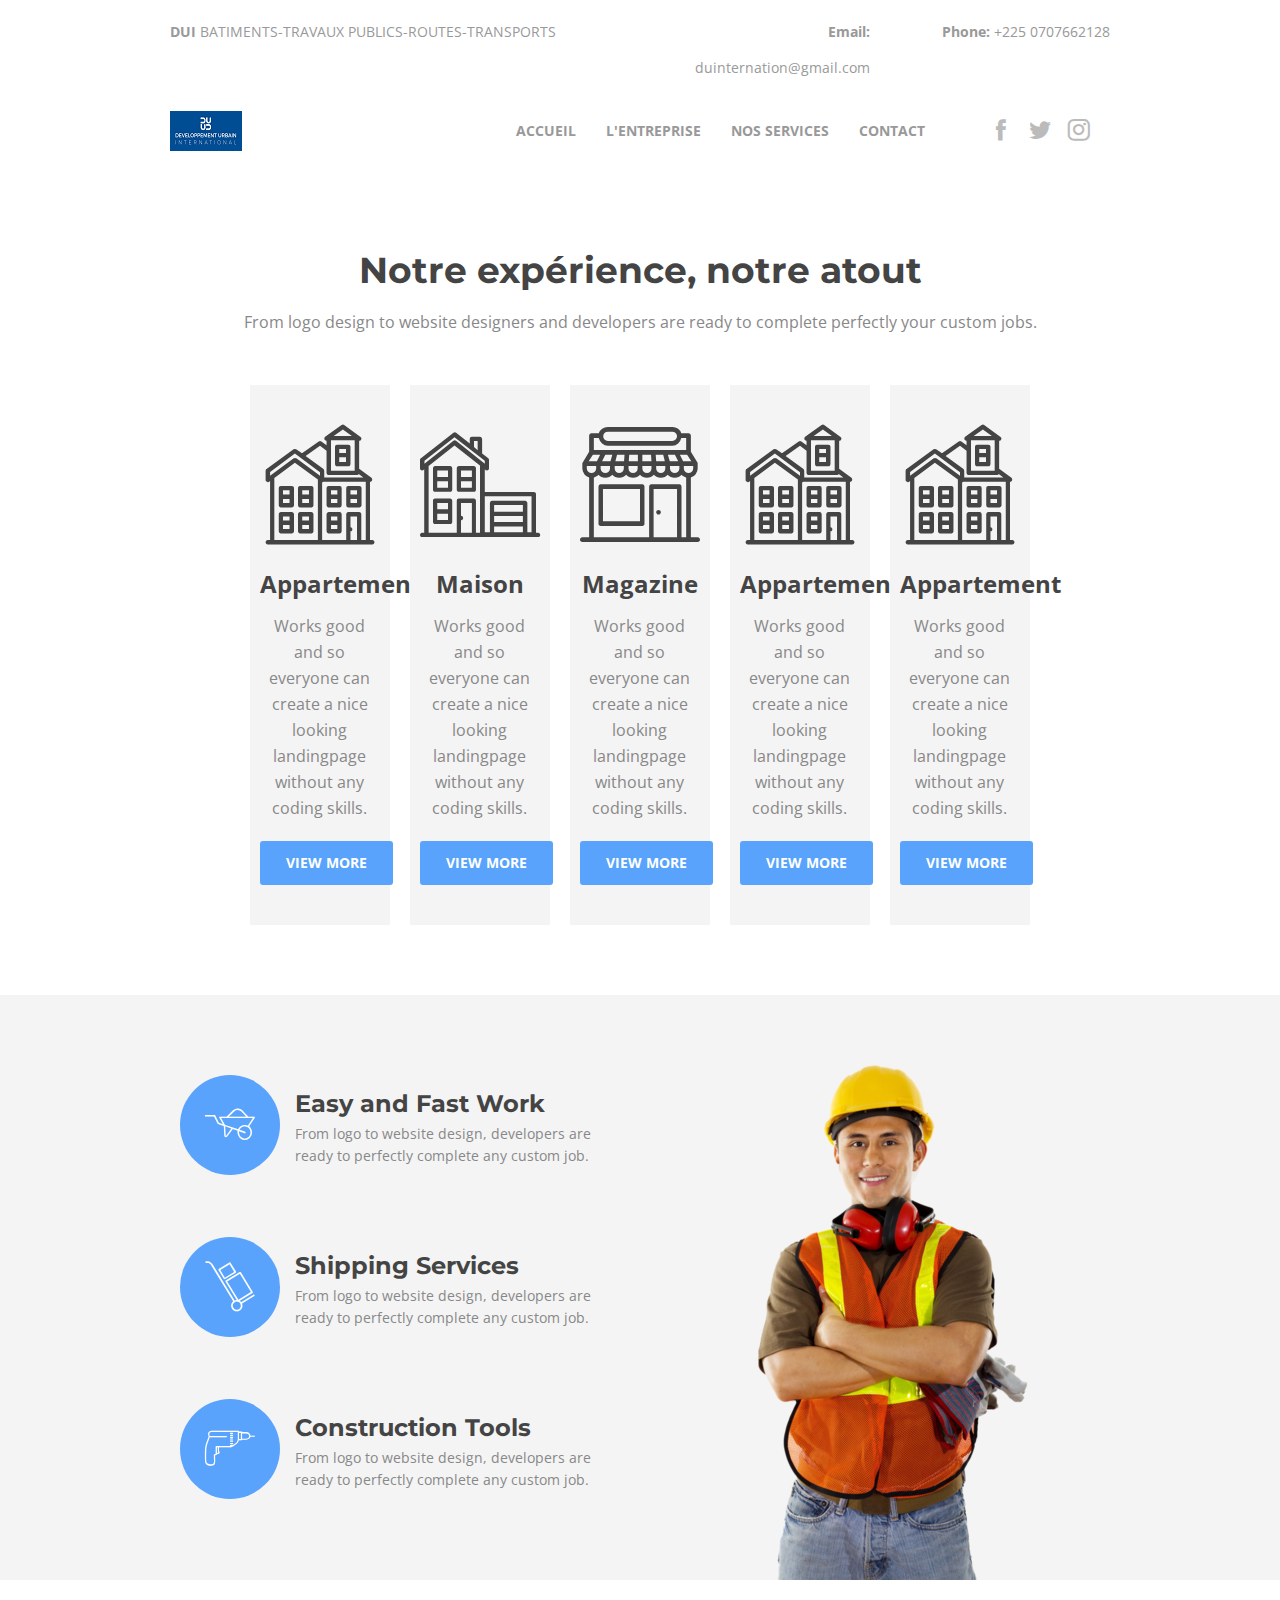
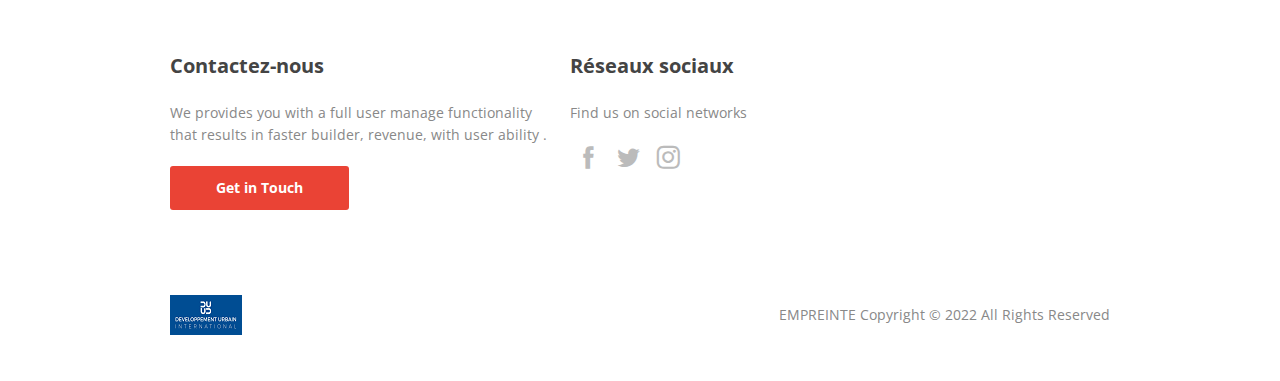
==== commit f90bf70a: "Update index.html" ====
--- a/index.html
+++ b/index.html
@@ -156,11 +156,10 @@
       </p>
      </div>
     </div>
-
-    <div class="col-md-12 col-xs-12 col-sm-4 column ui-droppable">
+    <div class="col-md-1 col-xs-12 col-sm-4 column ui-droppable">
      
     </div>
-    <div class="col-md-3 col-xs-12 col-sm-4 column ui-droppable">
+    <div class="col-md-2 col-xs-12 col-sm-4 column ui-droppable">
      <div class="pix-content gray-bg pix-padding-v-40 pix-margin-v-10 pix-padding-h-10 text-center">
       <div class="pix-margin-bottom-20">
        <i class="pixicon-building128 big-icon pix-black-gray-dark big-icon-120"></i>
@@ -178,7 +177,7 @@
       </a>
      </div>
     </div>
-    <div class="col-md-3 col-xs-12 col-sm-4 column ui-droppable">
+    <div class="col-md-2 col-xs-12 col-sm-4 column ui-droppable">
      <div class="pix-content gray-bg pix-padding-v-40 pix-margin-v-10 pix-padding-h-10 text-center">
       <div class="pix-margin-bottom-20">
        <i class="pixicon-houses4 big-icon pix-black-gray-dark big-icon-120"></i>
@@ -196,7 +195,7 @@
       </a>
      </div>
     </div>
-    <div class="col-md-3 col-xs-12 col-sm-4 column ui-droppable">
+    <div class="col-md-2 col-xs-12 col-sm-4 column ui-droppable">
      <div class="pix-content gray-bg pix-padding-v-40 pix-margin-v-10 pix-padding-h-10 text-center">
       <div class="pix-margin-bottom-20">
        <i class="pixicon-store1 big-icon pix-black-gray-dark big-icon-120"></i>
@@ -214,7 +213,7 @@
       </a>
      </div>
     </div>
-    <div class="col-md-3 col-xs-12 col-sm-4 column ui-droppable">
+    <div class="col-md-2 col-xs-12 col-sm-4 column ui-droppable">
      <div class="pix-content gray-bg pix-padding-v-40 pix-margin-v-10 pix-padding-h-10 text-center">
       <div class="pix-margin-bottom-20">
        <i class="pixicon-building128 big-icon pix-black-gray-dark big-icon-120"></i>
@@ -232,7 +231,7 @@
       </a>
      </div>
     </div>
-    <div class="col-md-3 col-xs-12 col-sm-4 column ui-droppable">
+    <div class="col-md-2 col-xs-12 col-sm-4 column ui-droppable">
      <div class="pix-content gray-bg pix-padding-v-40 pix-margin-v-10 pix-padding-h-10 text-center">
       <div class="pix-margin-bottom-20">
        <i class="pixicon-building128 big-icon pix-black-gray-dark big-icon-120"></i>
@@ -407,6 +406,4 @@
 <script src="scripts/js/jquery.fancybox.min.js"></script>
 <script src="scripts/js_demo/custom-demo0ff5.js?v=1.0.2"></script>
 
-</body>
-
-</html>+</body>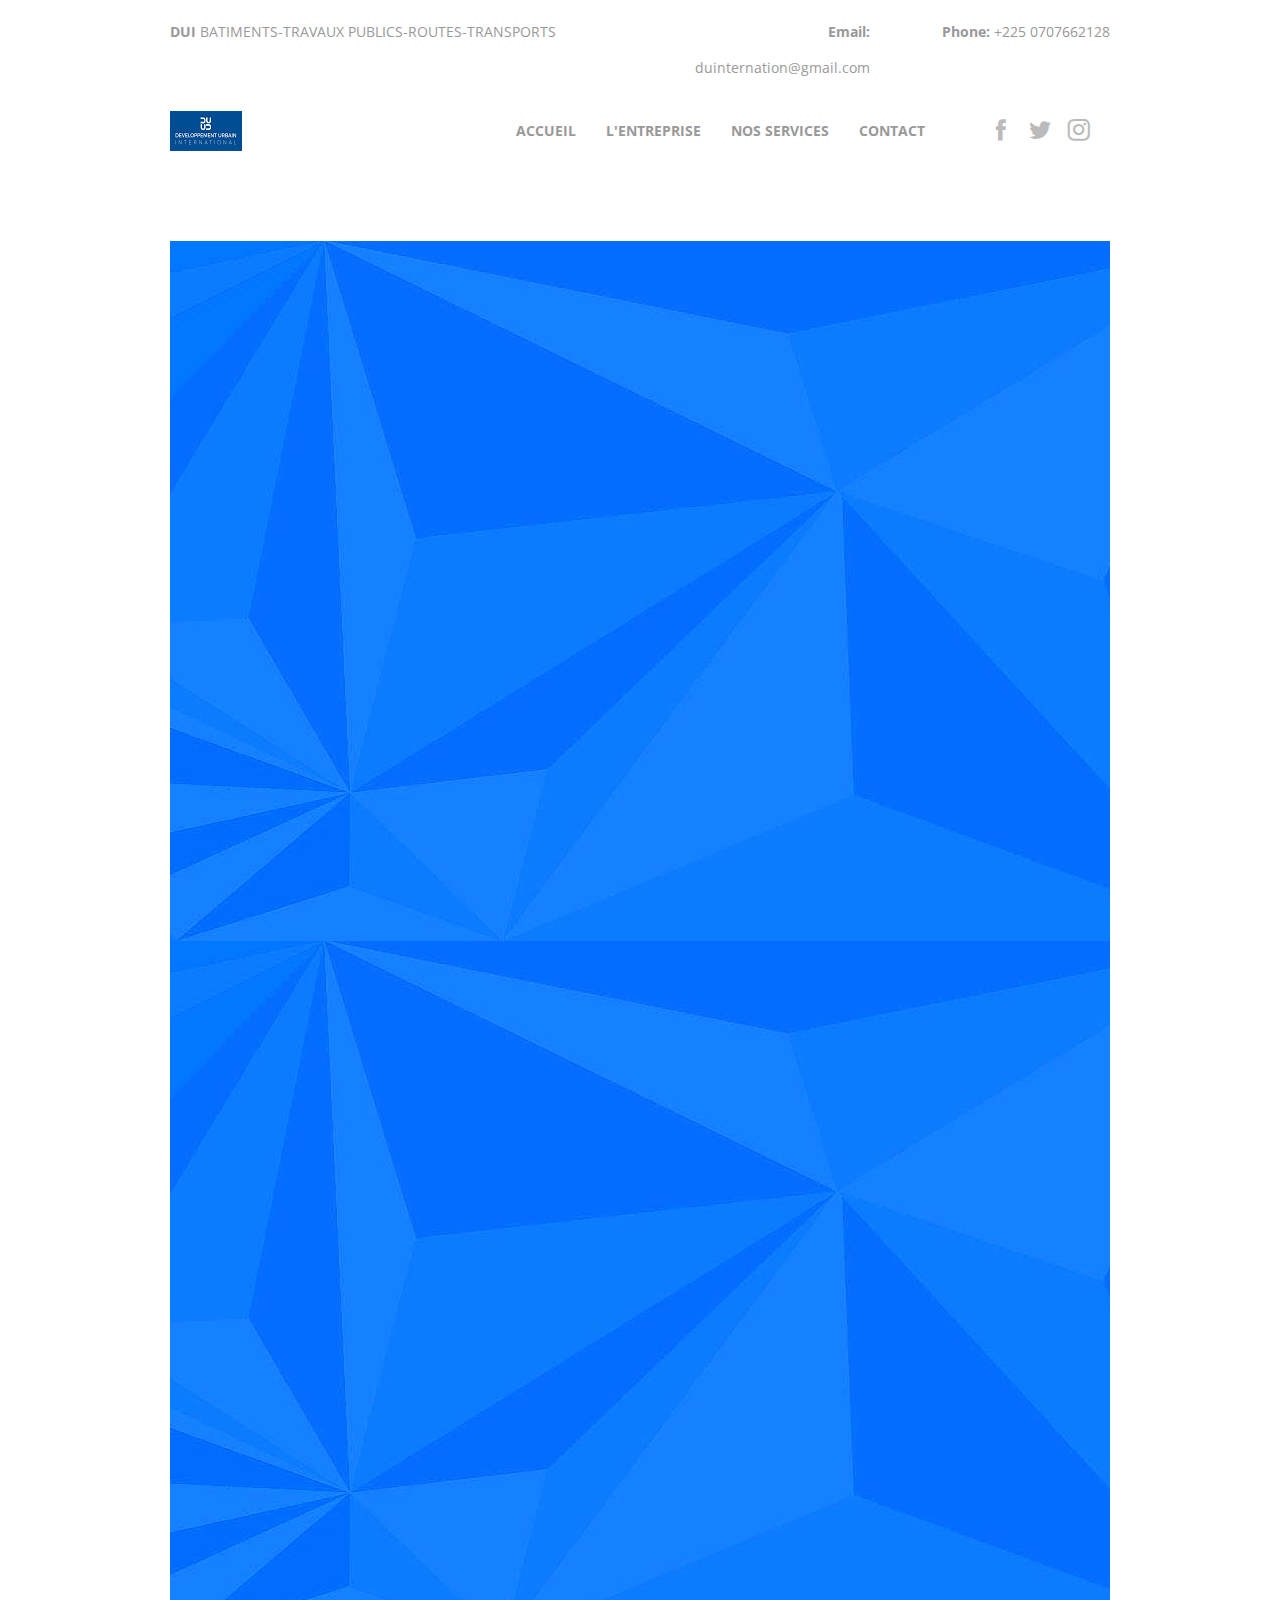
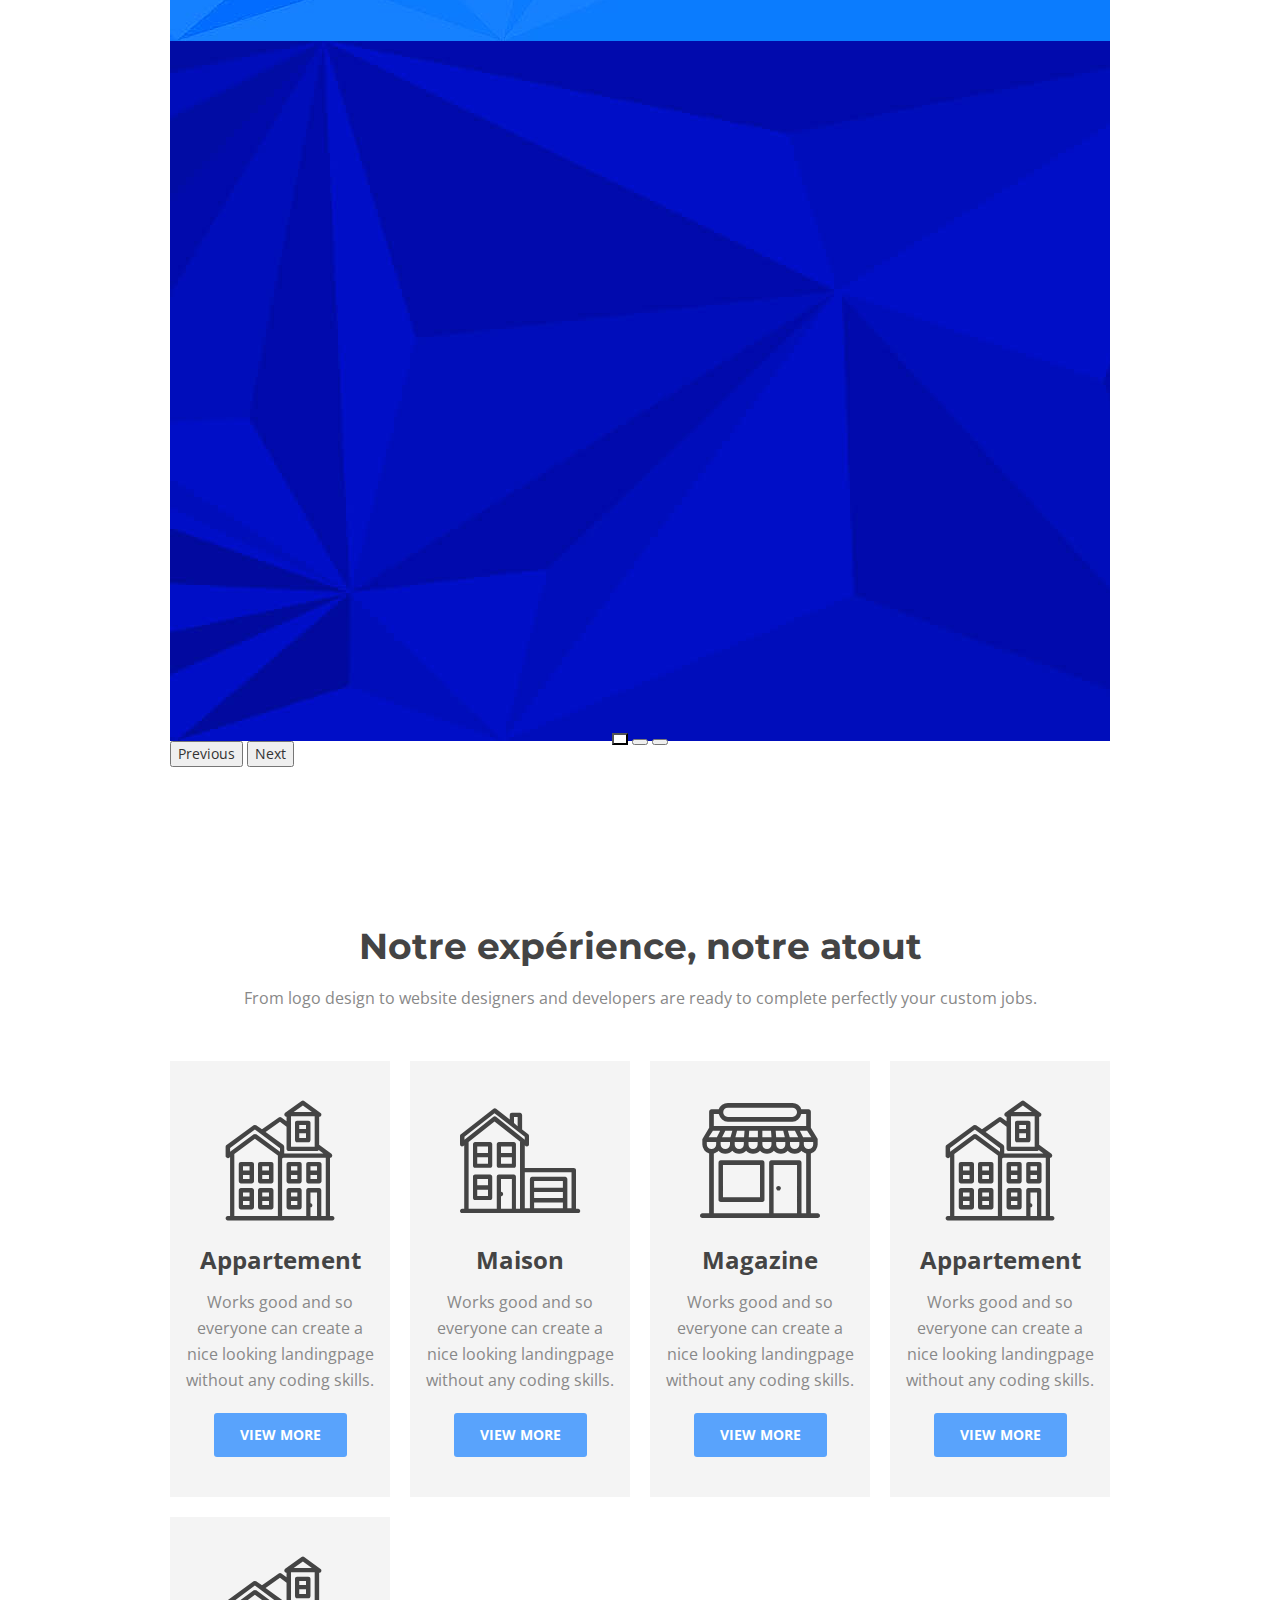
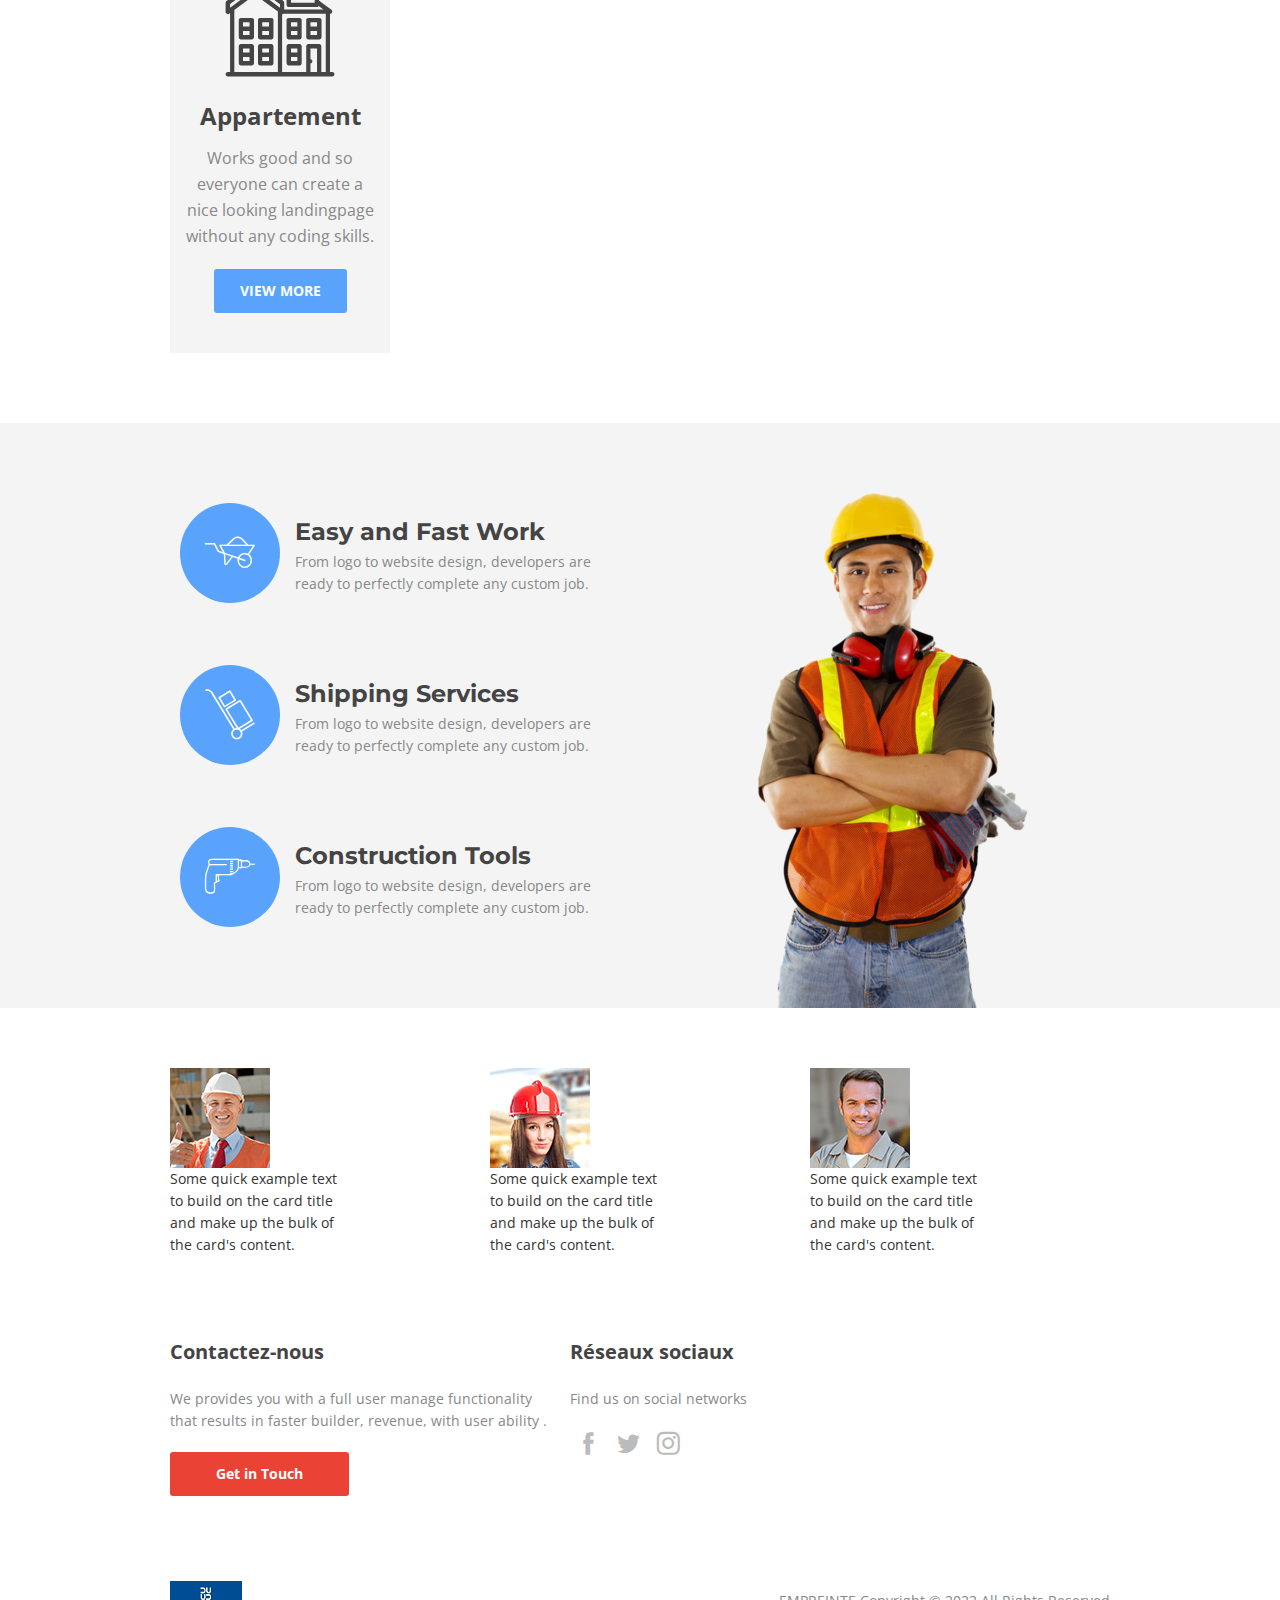
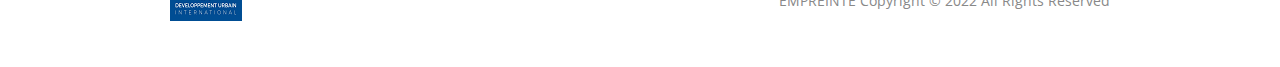
==== commit e60cde90: "commit" ====
--- a/index.html
+++ b/index.html
@@ -143,6 +143,44 @@
   </div>
  </div>
 -->
+<!-- cette partie est pour le carroussel -->
+  <div class="pix_section pix-padding">
+    <div class="container width:50%">
+      <div class="row">
+        <div class="col-md-12 col-xs-12">
+          <div class="pix-content pix-padding-bottom-30">
+            <div id="carouselExampleIndicators" class="carousel slide corousel-fade" data-bs-ride="carousel">
+              <div class="carousel-indicators">
+                <button type="button" data-bs-target="#carouselExampleIndicators" data-bs-slide-to="0" class="active" aria-current="true" aria-label="Slide 1"></button>
+                <button type="button" data-bs-target="#carouselExampleIndicators" data-bs-slide-to="1" aria-label="Slide 2"></button>
+                <button type="button" data-bs-target="#carouselExampleIndicators" data-bs-slide-to="2" aria-label="Slide 3"></button>
+              </div>
+              <div class="carousel-inner">
+                <div class="carousel-item active">
+                  <img src="images/banner/backer01.jpg" class="d-block w-100" alt="...">
+                </div>
+                <div class="carousel-item">
+                  <img src="images/banner/backer01.jpg" class="d-block w-100" alt="...">
+                </div>
+                <div class="carousel-item">
+                  <img src="images/banner/backer03.jpg" class="d-block w-100" alt="...">
+                </div>
+              </div>
+              <button class="carousel-control-prev" type="button" data-bs-target="#carouselExampleIndicators" data-bs-slide="prev">
+                <span class="carousel-control-prev-icon" aria-hidden="true"></span>
+                <span class="visually-hidden">Previous</span>
+              </button>
+              <button class="carousel-control-next" type="button" data-bs-target="#carouselExampleIndicators" data-bs-slide="next">
+                <span class="carousel-control-next-icon" aria-hidden="true"></span>
+                <span class="visually-hidden">Next</span>
+              </button>
+            </div>
+          </div>
+        </div>          
+      </div>
+    </div>
+  </div>
+  
  <div class="pix_section pix-padding">
   <div class="container">
    <div class="row">
@@ -156,10 +194,7 @@
       </p>
      </div>
     </div>
-    <div class="col-md-1 col-xs-12 col-sm-4 column ui-droppable">
-     
-    </div>
-    <div class="col-md-2 col-xs-12 col-sm-4 column ui-droppable">
+    <div class="col-md-3 col-xs-12 col-sm-4 column ui-droppable">
      <div class="pix-content gray-bg pix-padding-v-40 pix-margin-v-10 pix-padding-h-10 text-center">
       <div class="pix-margin-bottom-20">
        <i class="pixicon-building128 big-icon pix-black-gray-dark big-icon-120"></i>
@@ -177,7 +212,7 @@
       </a>
      </div>
     </div>
-    <div class="col-md-2 col-xs-12 col-sm-4 column ui-droppable">
+    <div class="col-md-3 col-xs-12 col-sm-4 column ui-droppable">
      <div class="pix-content gray-bg pix-padding-v-40 pix-margin-v-10 pix-padding-h-10 text-center">
       <div class="pix-margin-bottom-20">
        <i class="pixicon-houses4 big-icon pix-black-gray-dark big-icon-120"></i>
@@ -195,7 +230,7 @@
       </a>
      </div>
     </div>
-    <div class="col-md-2 col-xs-12 col-sm-4 column ui-droppable">
+    <div class="col-md-3 col-xs-12 col-sm-4 column ui-droppable">
      <div class="pix-content gray-bg pix-padding-v-40 pix-margin-v-10 pix-padding-h-10 text-center">
       <div class="pix-margin-bottom-20">
        <i class="pixicon-store1 big-icon pix-black-gray-dark big-icon-120"></i>
@@ -213,7 +248,7 @@
       </a>
      </div>
     </div>
-    <div class="col-md-2 col-xs-12 col-sm-4 column ui-droppable">
+    <div class="col-md-3 col-xs-12 col-sm-4 column ui-droppable">
      <div class="pix-content gray-bg pix-padding-v-40 pix-margin-v-10 pix-padding-h-10 text-center">
       <div class="pix-margin-bottom-20">
        <i class="pixicon-building128 big-icon pix-black-gray-dark big-icon-120"></i>
@@ -231,7 +266,7 @@
       </a>
      </div>
     </div>
-    <div class="col-md-2 col-xs-12 col-sm-4 column ui-droppable">
+    <div class="col-md-3 col-xs-12 col-sm-4 column ui-droppable">
      <div class="pix-content gray-bg pix-padding-v-40 pix-margin-v-10 pix-padding-h-10 text-center">
       <div class="pix-margin-bottom-20">
        <i class="pixicon-building128 big-icon pix-black-gray-dark big-icon-120"></i>
@@ -330,6 +365,39 @@
   </div>
  </div>
 
+ <!-- partie de la card -->
+ <div class="pix_section pix-padding_bottom-10 pix-padding-top-60">
+   <div class="container">
+     <div class="row">
+       <div class="col-md-4 col-xs-12">
+        <div class="card" style="width: 18rem;">
+          <img src="images/news/avator3.png" class="card-img-top" alt="...">
+          <div class="card-body">
+            <p class="card-text">Some quick example text to build on the card title and make up the bulk of the card's content.</p>
+          </div>
+        </div>
+       </div>
+       <div class="col-md-4 col-xs-12">
+        <div class="card" style="width: 18rem;">
+          <img src="images/news/avator2.png" class="card-img-top" alt="...">
+          <div class="card-body">
+            <p class="card-text">Some quick example text to build on the card title and make up the bulk of the card's content.</p>
+          </div>
+        </div>
+       </div>
+       <div class="col-md-4 col-xs-12">
+        <div class="card" style="width: 18rem;">
+          <img src="images/news/avator1.png" class="card-img-top" alt="...">
+          <div class="card-body">
+            <p class="card-text">Some quick example text to build on the card title and make up the bulk of the card's content.</p>
+          </div>
+        </div>
+       </div>
+
+     </div>
+   </div>
+ </div>
+
 <!-- pieds de page -->
  <div class="pix_section pix-padding-bottom-10 pix-padding-top-60">
   <div class="container">
@@ -406,4 +474,6 @@
 <script src="scripts/js/jquery.fancybox.min.js"></script>
 <script src="scripts/js_demo/custom-demo0ff5.js?v=1.0.2"></script>
 
-</body>+</body>
+
+</html>